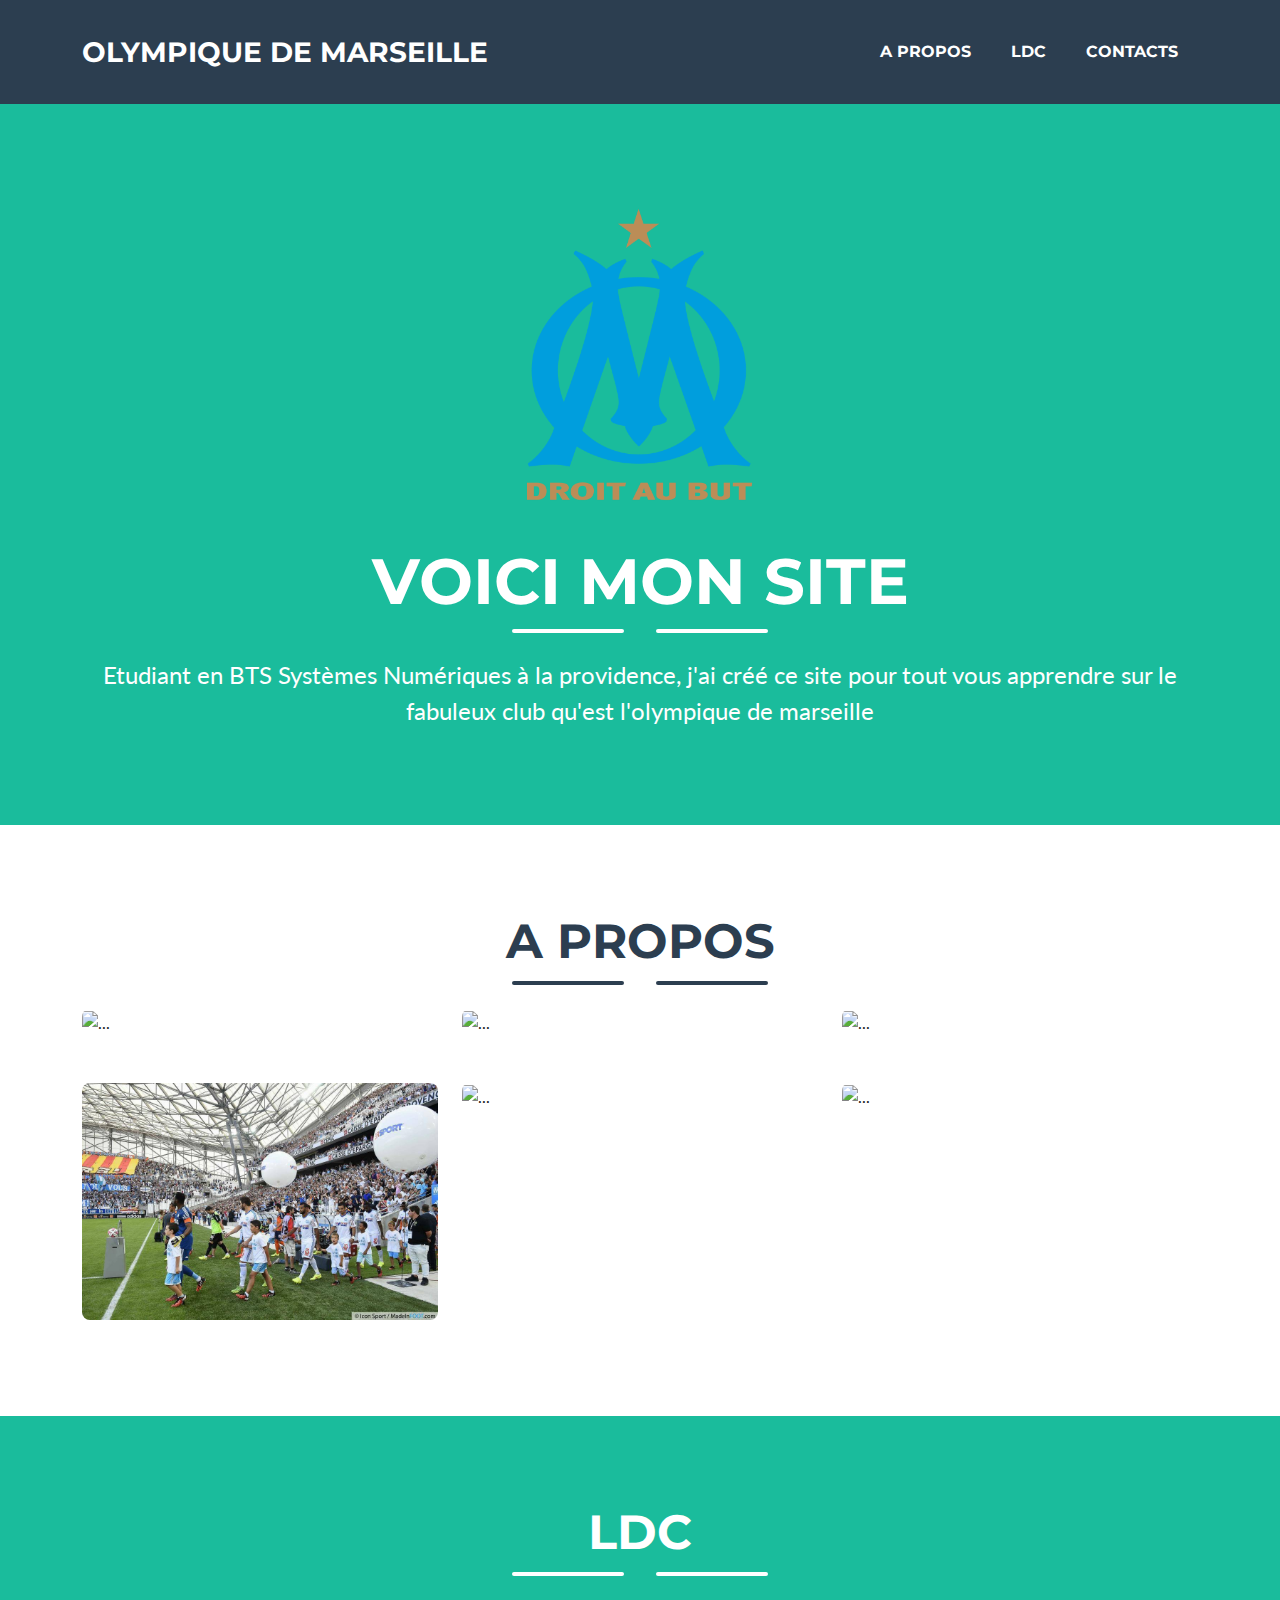
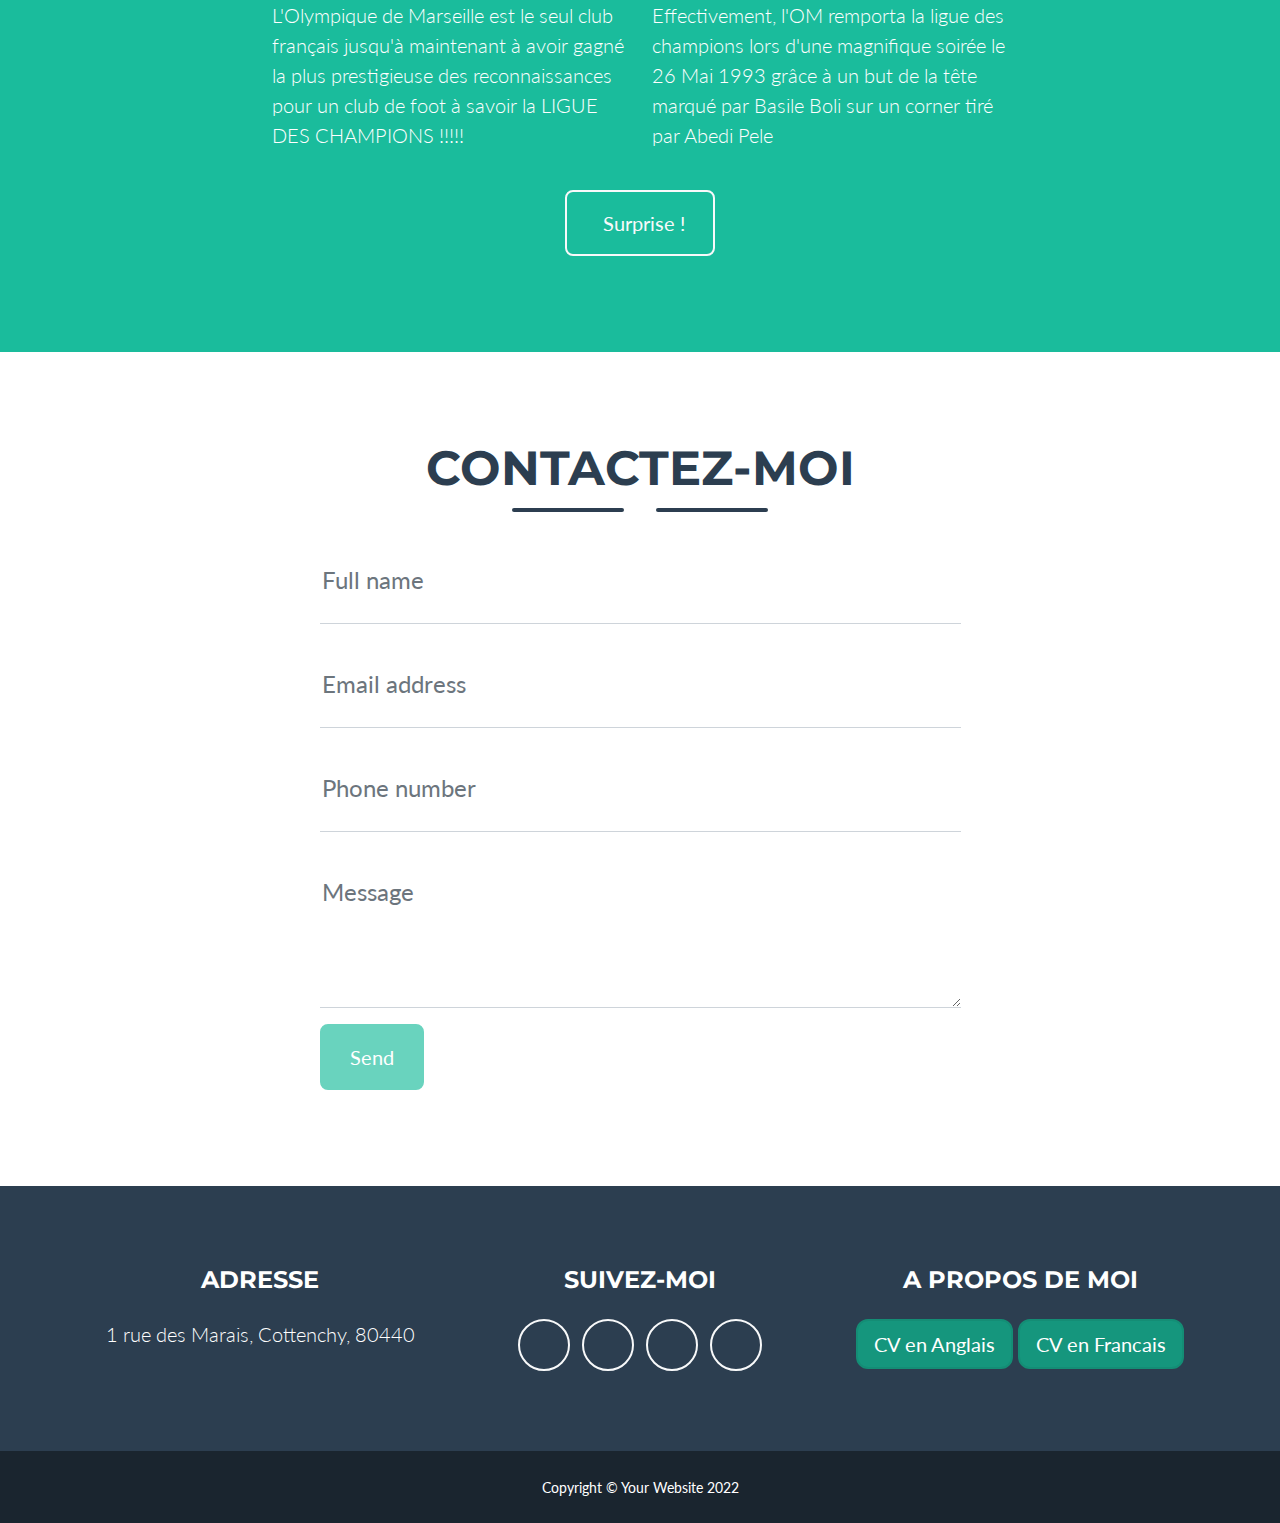
==== startbootstrap-freelancer-gh-pages/index.html @ e974fa93 "CV en anglais et francais intégrés (commit 8)" ====
<!DOCTYPE html>
<html lang="fr">
    <head>
        <meta charset="utf-8" />
        <meta name="viewport" content="width=device-width, initial-scale=1, shrink-to-fit=no" />
        <meta name="description" content="" />
        <meta name="author" content="" />
        <title>Projet Final</title>
        <!-- Favicon-->
        <link rel="icon" type="image/x-icon" href="assets/favicon.ico" />
        <!-- Font Awesome icons (free version)-->
        <script src="https://use.fontawesome.com/releases/v6.1.0/js/all.js" crossorigin="anonymous"></script>
        <!-- Google fonts-->
        <link href="https://fonts.googleapis.com/css?family=Montserrat:400,700" rel="stylesheet" type="text/css" />
        <link href="https://fonts.googleapis.com/css?family=Lato:400,700,400italic,700italic" rel="stylesheet" type="text/css" />
        <!-- Core theme CSS (includes Bootstrap)-->
        <link href="css/styles.css" rel="stylesheet" />
    </head>
    <body id="page-top">
        <!-- Navigation-->
        <nav class="navbar navbar-expand-lg bg-secondary text-uppercase fixed-top" id="mainNav">
            <div class="container">
                <a class="navbar-brand" href="#page-top">Olympique de Marseille</a>
                <button class="navbar-toggler text-uppercase font-weight-bold bg-primary text-white rounded" type="button" data-bs-toggle="collapse" data-bs-target="#navbarResponsive" aria-controls="navbarResponsive" aria-expanded="false" aria-label="Toggle navigation">
                    Menu
                    <i class="fas fa-bars"></i>
                </button>
                <div class="collapse navbar-collapse" id="navbarResponsive">
                    <ul class="navbar-nav ms-auto">
                        <li class="nav-item mx-0 mx-lg-1"><a class="nav-link py-3 px-0 px-lg-3 rounded" href="#portfolio">A propos</a></li>
                        <li class="nav-item mx-0 mx-lg-1"><a class="nav-link py-3 px-0 px-lg-3 rounded" href="#about">LDC</a></li>
                        <li class="nav-item mx-0 mx-lg-1"><a class="nav-link py-3 px-0 px-lg-3 rounded" href="#contact">Contacts</a></li>
                    </ul>
                </div>
            </div>
        </nav>
        <!-- Masthead-->
        <header class="masthead bg-primary text-white text-center">
            <div class="container d-flex align-items-center flex-column">
                <!-- Masthead Avatar Image-->
                <img class="masthead-avatar mb-5" src="assets/img/logoOM.png" alt="..." />
                <!-- Masthead Heading-->
                <h1 class="masthead-heading text-uppercase mb-0">Voici mon site</h1>
                <!-- Icon Divider-->
                <div class="divider-custom divider-light">
                    <div class="divider-custom-line"></div>
                    <div class="divider-custom-icon"><i class="fas fa-star"></i></div>
                    <div class="divider-custom-line"></div>
                </div>
                <!-- Masthead Subheading-->
                <p class="masthead-subheading font-weight-light mb-0">Etudiant en BTS Systèmes Numériques à la providence, j'ai créé ce site pour tout vous apprendre sur le fabuleux club qu'est l'olympique de marseille</p>
            </div>
        </header>
        <!-- Portfolio Section-->
        <section class="page-section portfolio" id="portfolio">
            <div class="container">
                <!-- Portfolio Section Heading-->
                <h2 class="page-section-heading text-center text-uppercase text-secondary mb-0">A propos</h2>
                <!-- Icon Divider-->
                <div class="divider-custom">
                    <div class="divider-custom-line"></div>
                    <div class="divider-custom-icon"><i class="fas fa-star"></i></div>
                    <div class="divider-custom-line"></div>
                </div>
                <!-- Portfolio Grid Items-->
                <div class="row justify-content-center">
                    <!-- Portfolio Item 1-->
                    <div class="col-md-6 col-lg-4 mb-5">
                        <div class="portfolio-item mx-auto" data-bs-toggle="modal" data-bs-target="#portfolioModal1">
                            <div class="portfolio-item-caption d-flex align-items-center justify-content-center h-100 w-100">
                                <div class="portfolio-item-caption-content text-center text-white"><i class="fas fa-plus fa-3x"></i></div>
                            </div>
                            <img class="img-fluid" src="assets/img/portfolio/imgCalendrier.jpeg" alt="..." />
                        </div>
                    </div>
                    <!-- Portfolio Item 2-->
                    <div class="col-md-6 col-lg-4 mb-5">
                        <div class="portfolio-item mx-auto" data-bs-toggle="modal" data-bs-target="#portfolioModal2">
                            <div class="portfolio-item-caption d-flex align-items-center justify-content-center h-100 w-100">
                                <div class="portfolio-item-caption-content text-center text-white"><i class="fas fa-plus fa-3x"></i></div>
                            </div>
                            <img class="img-fluid" src="assets/img/portfolio/grpOM.jpeg" alt="..." />
                        </div>
                    </div>
                    <!-- Portfolio Item 3-->
                    <div class="col-md-6 col-lg-4 mb-5">
                        <div class="portfolio-item mx-auto" data-bs-toggle="modal" data-bs-target="#portfolioModal3">
                            <div class="portfolio-item-caption d-flex align-items-center justify-content-center h-100 w-100">
                                <div class="portfolio-item-caption-content text-center text-white"><i class="fas fa-plus fa-3x"></i></div>
                            </div>
                            <img class="img-fluid" src="assets/img/portfolio/IgorTudor.jpeg" alt="..." />
                        </div>
                    </div>
                    <!-- Portfolio Item 4-->
                    <div class="col-md-6 col-lg-4 mb-5 mb-lg-0">
                        <div class="portfolio-item mx-auto" data-bs-toggle="modal" data-bs-target="#portfolioModal4">
                            <div class="portfolio-item-caption d-flex align-items-center justify-content-center h-100 w-100">
                                <div class="portfolio-item-caption-content text-center text-white"><i class="fas fa-plus fa-3x"></i></div>
                            </div>
                            <img class="img-fluid" src="assets/img/portfolio/entreejoueurs.jpeg" alt="..." />
                        </div>
                    </div>
                    <!-- Portfolio Item 5-->
                    <div class="col-md-6 col-lg-4 mb-5 mb-md-0">
                        <div class="portfolio-item mx-auto" data-bs-toggle="modal" data-bs-target="#portfolioModal5">
                            <div class="portfolio-item-caption d-flex align-items-center justify-content-center h-100 w-100">
                                <div class="portfolio-item-caption-content text-center text-white"><i class="fas fa-plus fa-3x"></i></div>
                            </div>
                            <img class="img-fluid" src="assets/img/portfolio/velodrome.jpeg" alt="..." />
                        </div>
                    </div>
                    <!-- Portfolio Item 6-->
                    <div class="col-md-6 col-lg-4">
                        <div class="portfolio-item mx-auto" data-bs-toggle="modal" data-bs-target="#portfolioModal6">
                            <div class="portfolio-item-caption d-flex align-items-center justify-content-center h-100 w-100">
                                <div class="portfolio-item-caption-content text-center text-white"><i class="fas fa-plus fa-3x"></i></div>
                            </div>
                            <img class="img-fluid" src="assets/img/portfolio/PabloLongoria.webp" alt="..." />
                        </div>
                    </div>
                </div>
            </div>
        </section>
        <!-- About Section-->
        <section class="page-section bg-primary text-white mb-0" id="about">
            <div class="container">
                <!-- About Section Heading-->
                <h2 class="page-section-heading text-center text-uppercase text-white">LDC</h2>
                <!-- Icon Divider-->
                <div class="divider-custom divider-light">
                    <div class="divider-custom-line"></div>
                    <div class="divider-custom-icon"><i class="fas fa-star"></i></div>
                    <div class="divider-custom-line"></div>
                </div>
                <!-- About Section Content-->
                <div class="row">
                    <div class="col-lg-4 ms-auto"><p class="lead">L'Olympique de Marseille est le seul club français jusqu'à maintenant à avoir gagné la plus prestigieuse des reconnaissances pour un club de foot à savoir la LIGUE DES CHAMPIONS !!!!!</p></div>
                    <div class="col-lg-4 me-auto"><p class="lead">Effectivement, l'OM remporta la ligue des champions lors d'une magnifique soirée le 26 Mai 1993 grâce à un but de la tête marqué par Basile Boli sur un corner tiré par Abedi Pele</p></div>
                </div>
                <!-- About Section Button-->
                <div class="text-center mt-4">
                    <a class="btn btn-xl btn-outline-light" href="https://www.journaux-originaux.com/journal-lequipe-27-mai-1993-la-victoire-de-lolympique-de-marseille-en-coupe-deurope-c2x34773605">
                        <i class="fas fa-download me-2"></i>
                        Surprise !
                    </a>
                </div>
            </div>
        </section>
        <!-- Contact Section-->
        <section class="page-section" id="contact">
            <div class="container">
                <!-- Contact Section Heading-->
                <h2 class="page-section-heading text-center text-uppercase text-secondary mb-0">Contactez-moi</h2>
                <!-- Icon Divider-->
                <div class="divider-custom">
                    <div class="divider-custom-line"></div>
                    <div class="divider-custom-icon"><i class="fas fa-star"></i></div>
                    <div class="divider-custom-line"></div>
                </div>
                <!-- Contact Section Form-->
                <div class="row justify-content-center">
                    <div class="col-lg-8 col-xl-7">
                        <!-- * * * * * * * * * * * * * * *-->
                        <!-- * * SB Forms Contact Form * *-->
                        <!-- * * * * * * * * * * * * * * *-->
                        <!-- This form is pre-integrated with SB Forms.-->
                        <!-- To make this form functional, sign up at-->
                        <!-- https://startbootstrap.com/solution/contact-forms-->
                        <!-- to get an API token!-->
                        <form id="contactForm" data-sb-form-api-token="API_TOKEN">
                            <!-- Name input-->
                            <div class="form-floating mb-3">
                                <input class="form-control" id="name" type="text" placeholder="Enter your name..." data-sb-validations="required" />
                                <label for="name">Full name</label>
                                <div class="invalid-feedback" data-sb-feedback="name:required">A name is required.</div>
                            </div>
                            <!-- Email address input-->
                            <div class="form-floating mb-3">
                                <input class="form-control" id="email" type="email" placeholder="name@example.com" data-sb-validations="required,email" />
                                <label for="email">Email address</label>
                                <div class="invalid-feedback" data-sb-feedback="email:required">An email is required.</div>
                                <div class="invalid-feedback" data-sb-feedback="email:email">Email is not valid.</div>
                            </div>
                            <!-- Phone number input-->
                            <div class="form-floating mb-3">
                                <input class="form-control" id="phone" type="tel" placeholder="(123) 456-7890" data-sb-validations="required" />
                                <label for="phone">Phone number</label>
                                <div class="invalid-feedback" data-sb-feedback="phone:required">A phone number is required.</div>
                            </div>
                            <!-- Message input-->
                            <div class="form-floating mb-3">
                                <textarea class="form-control" id="message" placeholder="Enter your message here..." style="height: 10rem" data-sb-validations="required"></textarea>
                                <label for="message">Message</label>
                                <div class="invalid-feedback" data-sb-feedback="message:required">A message is required.</div>
                            </div>
                            <!-- Submit success message-->
                            <!---->
                            <!-- This is what your users will see when the form-->
                            <!-- has successfully submitted-->
                            <div class="d-none" id="submitSuccessMessage">
                                <div class="text-center mb-3">
                                    <div class="fw-bolder">Form submission successful!</div>
                                    To activate this form, sign up at
                                    <a href="https://startbootstrap.com/solution/contact-forms">https://startbootstrap.com/solution/contact-forms</a>
                                </div>
                            </div>
                            <!-- Submit error message-->
                            <!---->
                            <!-- This is what your users will see when there is-->
                            <!-- an error submitting the form-->
                            <div class="d-none" id="submitErrorMessage"><div class="text-center text-danger mb-3">Error sending message!</div></div>
                            <!-- Submit Button-->
                            <button class="btn btn-primary btn-xl disabled" id="submitButton" type="submit">Send</button>
                        </form>
                    </div>
                </div>
            </div>
        </section>
        <!-- Footer-->
        <footer class="footer text-center">
            <div class="container">
                <div class="row">
                    <!-- Footer Location-->
                    <div class="col-lg-4 mb-5 mb-lg-0">
                        <h4 class="text-uppercase mb-4">Adresse</h4>
                        <p class="lead mb-0">
                            1 rue des Marais, Cottenchy, 80440

                        </p>
                    </div>
                    <!-- Footer Social Icons-->
                    <div class="col-lg-4 mb-5 mb-lg-0">
                        <h4 class="text-uppercase mb-4">Suivez-moi</h4>
                        <a class="btn btn-outline-light btn-social mx-1" href="#!"><i class="fab fa-fw fa-facebook-f"></i></a>
                        <a class="btn btn-outline-light btn-social mx-1" href="#!"><i class="fab fa-fw fa-twitter"></i></a>
                        <a class="btn btn-outline-light btn-social mx-1" href="#!"><i class="fab fa-fw fa-linkedin-in"></i></a>
                        <a class="btn btn-outline-light btn-social mx-1" href="#!"><i class="fab fa-fw fa-dribbble"></i></a>
                    </div>
                    <!-- Footer About Text-->
                    <div class="col-lg-4">
                        <h4 class="text-uppercase mb-4">A propos de moi</h4>
                        <p class="lead mb-0">
                            <a href="file:///Users/thibaut/Desktop/CVv2-1/index.html" class="btn btn-primary btn-lg active" role="button" aria-pressed="true">CV en Anglais</a>
                            <a href="file:///Users/thibaut/Desktop/CVFR/CVv2/index.html" class="btn btn-primary btn-lg active" role="button" aria-pressed="true">CV en Francais</a>
                        </p>
                    </div>
                </div>
            </div>
        </footer>
        <!-- Copyright Section-->
        <div class="copyright py-4 text-center text-white">
            <div class="container"><small>Copyright &copy; Your Website 2022</small></div>
        </div>
        <!-- Portfolio Modals-->
        <!-- Portfolio Modal 1-->
        <div class="portfolio-modal modal fade" id="portfolioModal1" tabindex="-1" aria-labelledby="portfolioModal1" aria-hidden="true">
            <div class="modal-dialog modal-xl">
                <div class="modal-content">
                    <div class="modal-header border-0"><button class="btn-close" type="button" data-bs-dismiss="modal" aria-label="Close"></button></div>
                    <div class="modal-body text-center pb-5">
                        <div class="container">
                            <div class="row justify-content-center">
                                <div class="col-lg-8">
                                    <!-- Portfolio Modal - Title-->
                                    <h2 class="portfolio-modal-title text-secondary text-uppercase mb-0">Calendrier</h2>
                                    <!-- Icon Divider-->
                                    <div class="divider-custom">
                                        <div class="divider-custom-line"></div>
                                        <div class="divider-custom-icon"><i class="fas fa-star"></i></div>
                                        <div class="divider-custom-line"></div>
                                    </div>
                                    <!-- Portfolio Modal - Image-->
                                    <img class="img-fluid rounded mb-5" src="assets/img/portfolio/calendrier.jpeg" alt="..." />
                                    <!-- Portfolio Modal - Text-->
                                    <p class="mb-4">Voici le calendrier de l'OM pour la saison en cours (2022/2023) </p>
                                    <button class="btn btn-primary" data-bs-dismiss="modal">
                                        <i class="fas fa-xmark fa-fw"></i>
                                        Fermer la page
                                    </button>
                                </div>
                            </div>
                        </div>
                    </div>
                </div>
            </div>
        </div>
        <!-- Portfolio Modal 2-->
        <div class="portfolio-modal modal fade" id="portfolioModal2" tabindex="-1" aria-labelledby="portfolioModal2" aria-hidden="true">
            <div class="modal-dialog modal-xl">
                <div class="modal-content">
                    <div class="modal-header border-0"><button class="btn-close" type="button" data-bs-dismiss="modal" aria-label="Close"></button></div>
                    <div class="modal-body text-center pb-5">
                        <div class="container">
                            <div class="row justify-content-center">
                                <div class="col-lg-8">
                                    <!-- Portfolio Modal - Title-->
                                    <h2 class="portfolio-modal-title text-secondary text-uppercase mb-0">Tasty Cake</h2>
                                    <!-- Icon Divider-->
                                    <div class="divider-custom">
                                        <div class="divider-custom-line"></div>
                                        <div class="divider-custom-icon"><i class="fas fa-star"></i></div>
                                        <div class="divider-custom-line"></div>
                                    </div>
                                    <!-- Portfolio Modal - Image-->
                                    <img class="img-fluid rounded mb-5" src="assets/img/portfolio/cake.png" alt="..." />
                                    <!-- Portfolio Modal - Text-->
                                    <p class="mb-4">Lorem ipsum dolor sit amet, consectetur adipisicing elit. Mollitia neque assumenda ipsam nihil, molestias magnam, recusandae quos quis inventore quisquam velit asperiores, vitae? Reprehenderit soluta, eos quod consequuntur itaque. Nam.</p>
                                    <button class="btn btn-primary" data-bs-dismiss="modal">
                                        <i class="fas fa-xmark fa-fw"></i>
                                        Fermer la page
                                    </button>
                                </div>
                            </div>
                        </div>
                    </div>
                </div>
            </div>
        </div>
        <!-- Portfolio Modal 3-->
        <div class="portfolio-modal modal fade" id="portfolioModal3" tabindex="-1" aria-labelledby="portfolioModal3" aria-hidden="true">
            <div class="modal-dialog modal-xl">
                <div class="modal-content">
                    <div class="modal-header border-0"><button class="btn-close" type="button" data-bs-dismiss="modal" aria-label="Close"></button></div>
                    <div class="modal-body text-center pb-5">
                        <div class="container">
                            <div class="row justify-content-center">
                                <div class="col-lg-8">
                                    <!-- Portfolio Modal - Title-->
                                    <h2 class="portfolio-modal-title text-secondary text-uppercase mb-0">Circus Tent</h2>
                                    <!-- Icon Divider-->
                                    <div class="divider-custom">
                                        <div class="divider-custom-line"></div>
                                        <div class="divider-custom-icon"><i class="fas fa-star"></i></div>
                                        <div class="divider-custom-line"></div>
                                    </div>
                                    <!-- Portfolio Modal - Image-->
                                    <img class="img-fluid rounded mb-5" src="assets/img/portfolio/circus.png" alt="..." />
                                    <!-- Portfolio Modal - Text-->
                                    <p class="mb-4">Lorem ipsum dolor sit amet, consectetur adipisicing elit. Mollitia neque assumenda ipsam nihil, molestias magnam, recusandae quos quis inventore quisquam velit asperiores, vitae? Reprehenderit soluta, eos quod consequuntur itaque. Nam.</p>
                                    <button class="btn btn-primary" data-bs-dismiss="modal">
                                        <i class="fas fa-xmark fa-fw"></i>
                                        Fermer la page
                                    </button>
                                </div>
                            </div>
                        </div>
                    </div>
                </div>
            </div>
        </div>
        <!-- Portfolio Modal 4-->
        <div class="portfolio-modal modal fade" id="portfolioModal4" tabindex="-1" aria-labelledby="portfolioModal4" aria-hidden="true">
            <div class="modal-dialog modal-xl">
                <div class="modal-content">
                    <div class="modal-header border-0"><button class="btn-close" type="button" data-bs-dismiss="modal" aria-label="Close"></button></div>
                    <div class="modal-body text-center pb-5">
                        <div class="container">
                            <div class="row justify-content-center">
                                <div class="col-lg-8">
                                    <!-- Portfolio Modal - Title-->
                                    <h2 class="portfolio-modal-title text-secondary text-uppercase mb-0">Musique entrée des joueurs</h2>
                                    <!-- Icon Divider-->
                                    <div class="divider-custom">
                                        <div class="divider-custom-line"></div>
                                        <div class="divider-custom-icon"><i class="fas fa-star"></i></div>
                                        <div class="divider-custom-line"></div>
                                    </div>
                                    <!-- Portfolio Modal - Image-->
                                    <iframe width="700" height="166" allow="autoplay" src="https://w.soundcloud.com/player/?url=https%3A//api.soundcloud.com/tracks/232329335&color=%23ff5500&auto_play=false&hide_related=false&show_comments=true&show_user=true&show_reposts=false&show_teaser=true"></iframe><div style="font-size: 10px; color: #cccccc;line-break: anywhere;word-break: normal;overflow: hidden;white-space: nowrap;text-overflow: ellipsis; font-family: Interstate,Lucida Grande,Lucida Sans Unicode,Lucida Sans,Garuda,Verdana,Tahoma,sans-serif;font-weight: 100;"><a href="https://soundcloud.com/vanhalenofficial" title="Van Halen" target="_blank" style="color: #cccccc; text-decoration: none;">Van Halen</a> · <a href="https://soundcloud.com/vanhalenofficial/van-halen-jump" title="Jump" target="_blank" style="color: #cccccc; text-decoration: none;">Jump</a></div>
                                    <!-- Portfolio Modal - Text-->
                                    <p class="mb-4">Voici la musique "Jump" de Van Halen qui est la musique diffusée dans le stade pour l'entrée des joueurs</p>
                                    <button class="btn btn-primary" data-bs-dismiss="modal">
                                        <i class="fas fa-xmark fa-fw"></i>
                                        Fermer la page
                                    </button>
                                </div>
                            </div>
                        </div>
                    </div>
                </div>
            </div>
        </div>
        <!-- Portfolio Modal 5-->
        <div class="portfolio-modal modal fade" id="portfolioModal5" tabindex="-1" aria-labelledby="portfolioModal5" aria-hidden="true">
            <div class="modal-dialog modal-xl">
                <div class="modal-content">
                    <div class="modal-header border-0"><button class="btn-close" type="button" data-bs-dismiss="modal" aria-label="Close"></button></div>
                    <div class="modal-body text-center pb-5">
                        <div class="container">
                            <div class="row justify-content-center">
                                <div class="col-lg-8">
                                    <!-- Portfolio Modal - Title-->
                                    <h2 class="portfolio-modal-title text-secondary text-uppercase mb-0">Vélodrome</h2>
                                    <!-- Icon Divider-->
                                    <div class="divider-custom">
                                        <div class="divider-custom-line"></div>
                                        <div class="divider-custom-icon"><i class="fas fa-star"></i></div>
                                        <div class="divider-custom-line"></div>
                                    </div>
                                    <!-- Portfolio Modal - Image-->
                                    <div class="ratio ratio-16x9">
                                        <iframe src="https://www.youtube.com/embed/HgW8zEtrWUA" title="YouTube video" allowfullscreen></iframe>
                                      </div>
                                    <!-- Portfolio Modal - Text-->
                                    <p class="mb-4">Voici une vidéo qui explique tout sur le travail et l'importance du 12è homme lors d'un match de football. Le 12è homme, ce sont les spectacteurs, qui créent les tifos ainsi que l'ambiance volcanique du stade vélodrome. Assister à un match au vélodrome c'est admirer un spectacle hors du commun.</p>
                                    <button class="btn btn-primary" data-bs-dismiss="modal">
                                        <i class="fas fa-xmark fa-fw"></i>
                                        Fermer la page
                                    </button>
                                </div>
                            </div>
                        </div>
                    </div>
                </div>
            </div>
        </div>
        <!-- Portfolio Modal 6-->
        <div class="portfolio-modal modal fade" id="portfolioModal6" tabindex="-1" aria-labelledby="portfolioModal6" aria-hidden="true">
            <div class="modal-dialog modal-xl">
                <div class="modal-content">
                    <div class="modal-header border-0"><button class="btn-close" type="button" data-bs-dismiss="modal" aria-label="Close"></button></div>
                    <div class="modal-body text-center pb-5">
                        <div class="container">
                            <div class="row justify-content-center">
                                <div class="col-lg-8">
                                    <!-- Portfolio Modal - Title-->
                                    <h2 class="portfolio-modal-title text-secondary text-uppercase mb-0">Submarine</h2>
                                    <!-- Icon Divider-->
                                    <div class="divider-custom">
                                        <div class="divider-custom-line"></div>
                                        <div class="divider-custom-icon"><i class="fas fa-star"></i></div>
                                        <div class="divider-custom-line"></div>
                                    </div>
                                    <!-- Portfolio Modal - Image-->
                                    <img class="img-fluid rounded mb-5" src="assets/img/portfolio/submarine.png" alt="..." />
                                    <!-- Portfolio Modal - Text-->
                                    <p class="mb-4">Lorem ipsum dolor sit amet, consectetur adipisicing elit. Mollitia neque assumenda ipsam nihil, molestias magnam, recusandae quos quis inventore quisquam velit asperiores, vitae? Reprehenderit soluta, eos quod consequuntur itaque. Nam.</p>
                                    <button class="btn btn-primary" data-bs-dismiss="modal">
                                        <i class="fas fa-xmark fa-fw"></i>
                                        Fermer la page
                                    </button>
                                </div>
                            </div>
                        </div>
                    </div>
                </div>
            </div>
        </div>
        <!-- Bootstrap core JS-->
        <script src="https://cdn.jsdelivr.net/npm/bootstrap@5.1.3/dist/js/bootstrap.bundle.min.js"></script>
        <!-- Core theme JS-->
        <script src="js/scripts.js"></script>
        <!-- * * * * * * * * * * * * * * * * * * * * * * * * * * * * * * * * * * * * * * * *-->
        <!-- * *                               SB Forms JS                               * *-->
        <!-- * * Activate your form at https://startbootstrap.com/solution/contact-forms * *-->
        <!-- * * * * * * * * * * * * * * * * * * * * * * * * * * * * * * * * * * * * * * * *-->
        <script src="https://cdn.startbootstrap.com/sb-forms-latest.js"></script>
    </body>
</html>
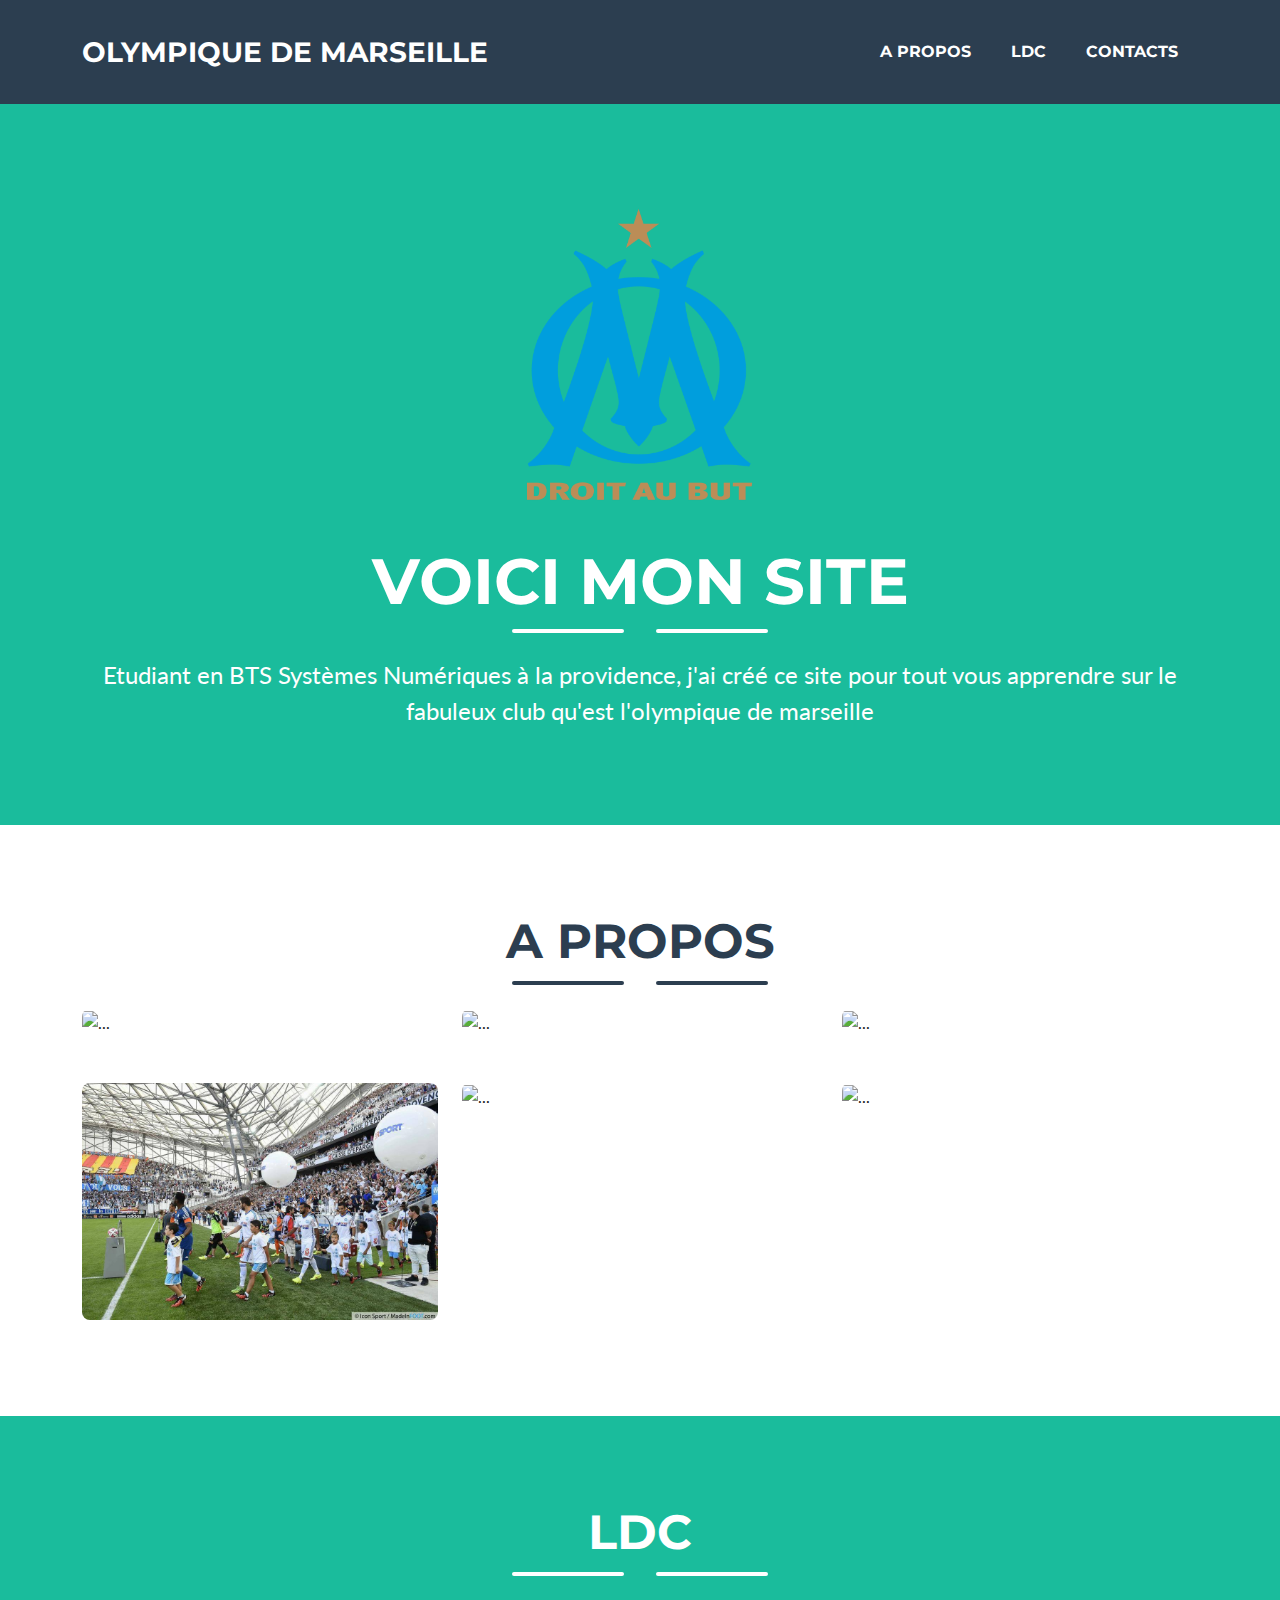
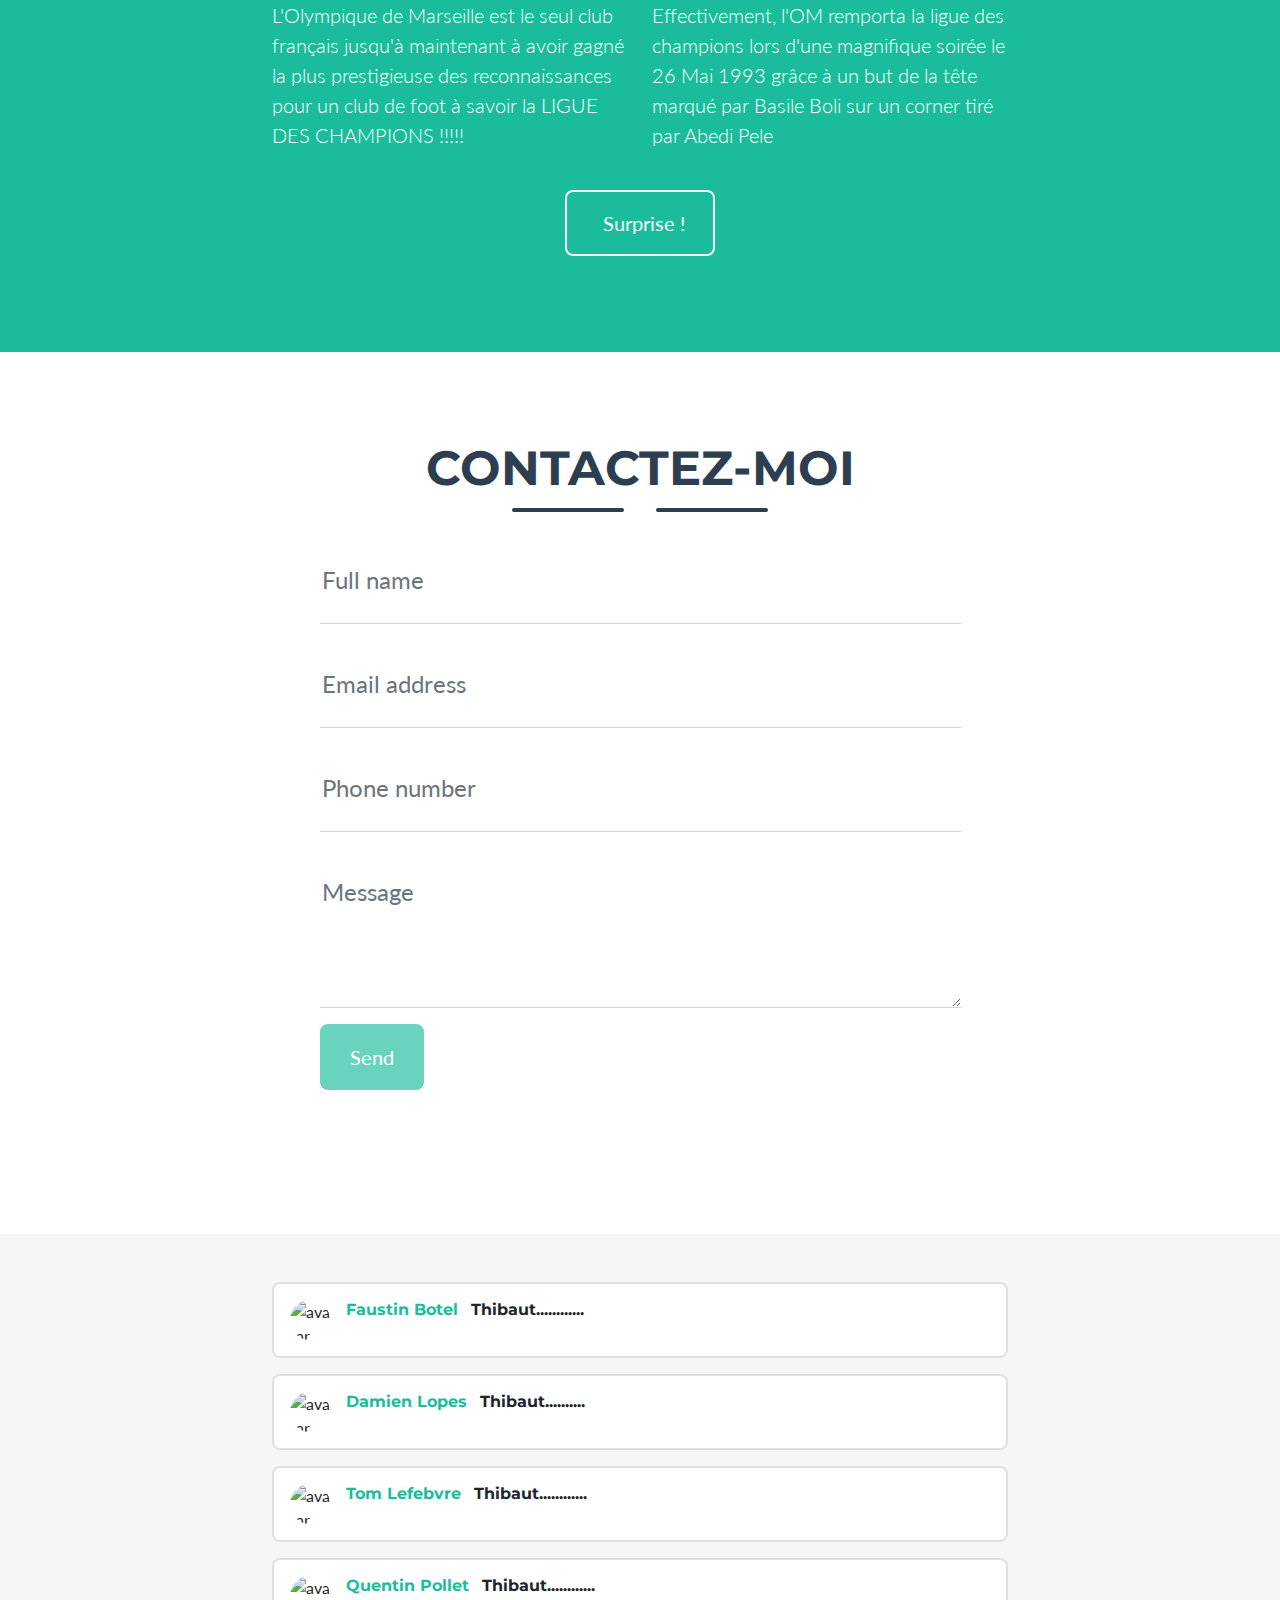
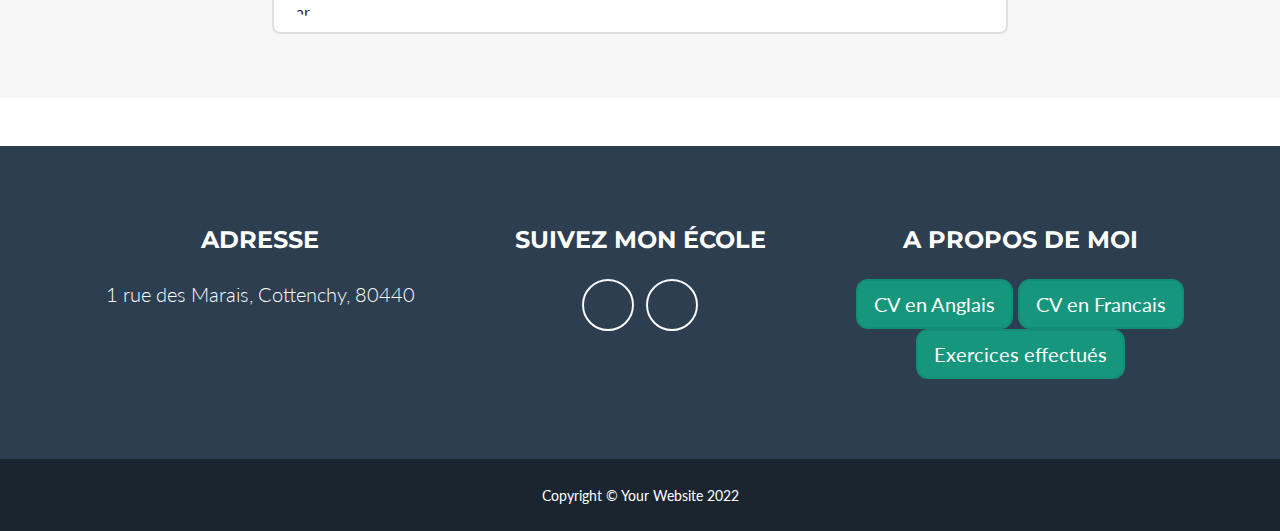
==== commit 1e5aa230: "partie coms (juste à inserer les coms) commit n11" ====
--- a/startbootstrap-freelancer-gh-pages/index.html
+++ b/startbootstrap-freelancer-gh-pages/index.html
@@ -216,6 +216,93 @@
                 </div>
             </div>
         </section>
+        <section style="background-color: #f7f6f6;">
+            <div class="container my-5 py-5 text-dark">
+              <div class="row d-flex justify-content-center">
+                <div class="col-md-12 col-lg-10 col-xl-8">
+                  <div class="card mb-3">
+                    <div class="card-body">
+                      <div class="d-flex flex-start">
+                        <img class="rounded-circle shadow-1-strong me-3"
+                          src="https://mdbcdn.b-cdn.net/img/Photos/Avatars/img%20(26).webp" alt="avatar" width="40"
+                          height="40" />
+                        <div class="w-100">
+                          <div class="d-flex justify-content-between align-items-center mb-3">
+                            <h6 class="text-primary fw-bold mb-0">
+                              Faustin Botel
+                              <span class="text-dark ms-2">Thibaut............</span>
+                            </h6>
+                          </div>
+                        </div>
+                      </div>
+                    </div>
+                  </div>
+          
+                  <div class="card mb-3">
+                    <div class="card-body">
+                      <div class="d-flex flex-start">
+                        <img class="rounded-circle shadow-1-strong me-3"
+                          src="https://mdbcdn.b-cdn.net/img/Photos/Avatars/img%20(21).webp" alt="avatar" width="40"
+                          height="40" />
+                        <div class="w-100">
+                          <div class="d-flex justify-content-between align-items-center mb-3">
+                            <h6 class="text-primary fw-bold mb-0">
+                              Damien Lopes
+                              <span class="text-dark ms-2">Thibaut..........</span>
+                            </h6>
+                          </div>
+                          <div class="d-flex justify-content-between align-items-center">
+                          </div>
+                        </div>
+                      </div>
+                    </div>
+                  </div>
+          
+                  <div class="card mb-3">
+                    <div class="card-body">
+                      <div class="d-flex flex-start">
+                        <img class="rounded-circle shadow-1-strong me-3"
+                          src="https://mdbcdn.b-cdn.net/img/Photos/Avatars/img%20(20).webp" alt="avatar" width="40"
+                          height="40" />
+                        <div class="w-100">
+                          <div class="d-flex justify-content-between align-items-center mb-3">
+                            <h6 class="text-primary fw-bold mb-0">
+                              Tom Lefebvre
+                              <span class="text-dark ms-2">Thibaut............
+                              </span>
+                            </h6>
+                          </div>
+                          <div class="d-flex justify-content-between align-items-center">
+                          </div>
+                        </div>
+                      </div>
+                    </div>
+                  </div>
+          
+                  <div class="card mb-3">
+                    <div class="card-body">
+                      <div class="d-flex flex-start">
+                        <img class="rounded-circle shadow-1-strong me-3"
+                          src="https://mdbcdn.b-cdn.net/img/Photos/Avatars/img%20(14).webp" alt="avatar" width="40"
+                          height="40" />
+                        <div class="w-100">
+                          <div class="d-flex justify-content-between align-items-center mb-3">
+                            <h6 class="text-primary fw-bold mb-0">
+                              Quentin Pollet
+                              <span class="text-dark ms-2">Thibaut............
+                            </span>
+                            </h6>
+                          </div>
+                          </div>
+                        </div>
+                      </div>
+                    </div>
+                  </div>
+                </div>
+              </div>
+          </section>
+        
+        
         <!-- Footer-->
         <footer class="footer text-center">
             <div class="container">
@@ -230,11 +317,9 @@
                     </div>
                     <!-- Footer Social Icons-->
                     <div class="col-lg-4 mb-5 mb-lg-0">
-                        <h4 class="text-uppercase mb-4">Suivez-moi</h4>
-                        <a class="btn btn-outline-light btn-social mx-1" href="#!"><i class="fab fa-fw fa-facebook-f"></i></a>
-                        <a class="btn btn-outline-light btn-social mx-1" href="#!"><i class="fab fa-fw fa-twitter"></i></a>
-                        <a class="btn btn-outline-light btn-social mx-1" href="#!"><i class="fab fa-fw fa-linkedin-in"></i></a>
-                        <a class="btn btn-outline-light btn-social mx-1" href="#!"><i class="fab fa-fw fa-dribbble"></i></a>
+                        <h4 class="text-uppercase mb-4">Suivez mon école</h4>
+                        <a class="btn btn-outline-light btn-social mx-1" href="https://m.facebook.com/people/La-Providence-Amiens/100049349689894/"><i class="fab fa-fw fa-facebook-f"></i></a>
+                        <a class="btn btn-outline-light btn-social mx-1" href="https://twitter.com/ecolelapro80"><i class="fab fa-fw fa-twitter"></i></a>
                     </div>
                     <!-- Footer About Text-->
                     <div class="col-lg-4">
@@ -242,6 +327,7 @@
                         <p class="lead mb-0">
                             <a href="file:///Users/thibaut/Desktop/CVv2-1/index.html" class="btn btn-primary btn-lg active" role="button" aria-pressed="true">CV en Anglais</a>
                             <a href="file:///Users/thibaut/Desktop/CVFR/CVv2/index.html" class="btn btn-primary btn-lg active" role="button" aria-pressed="true">CV en Francais</a>
+                            <a href="http://providence10.alwaysdata.net" class="btn btn-primary btn-lg active" role="button" aria-pressed="true">Exercices effectués</a>
                         </p>
                     </div>
                 </div>
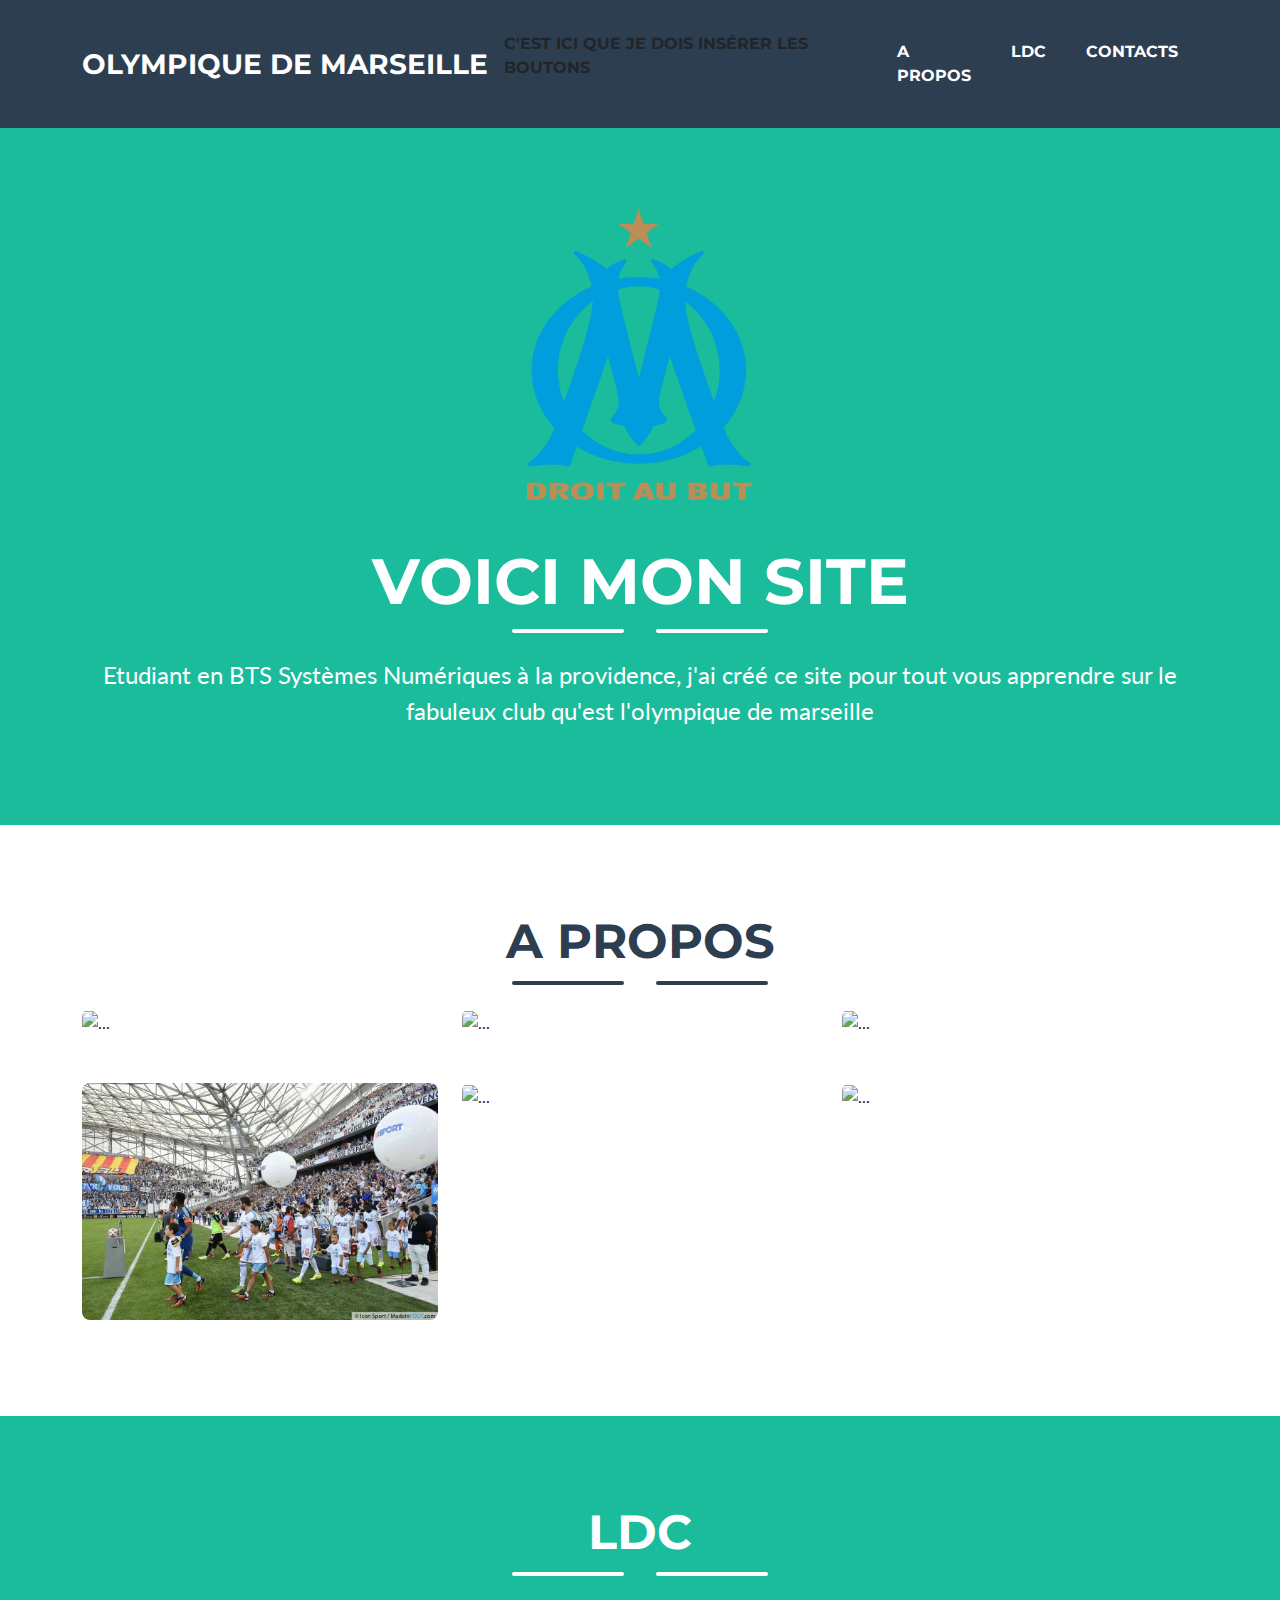
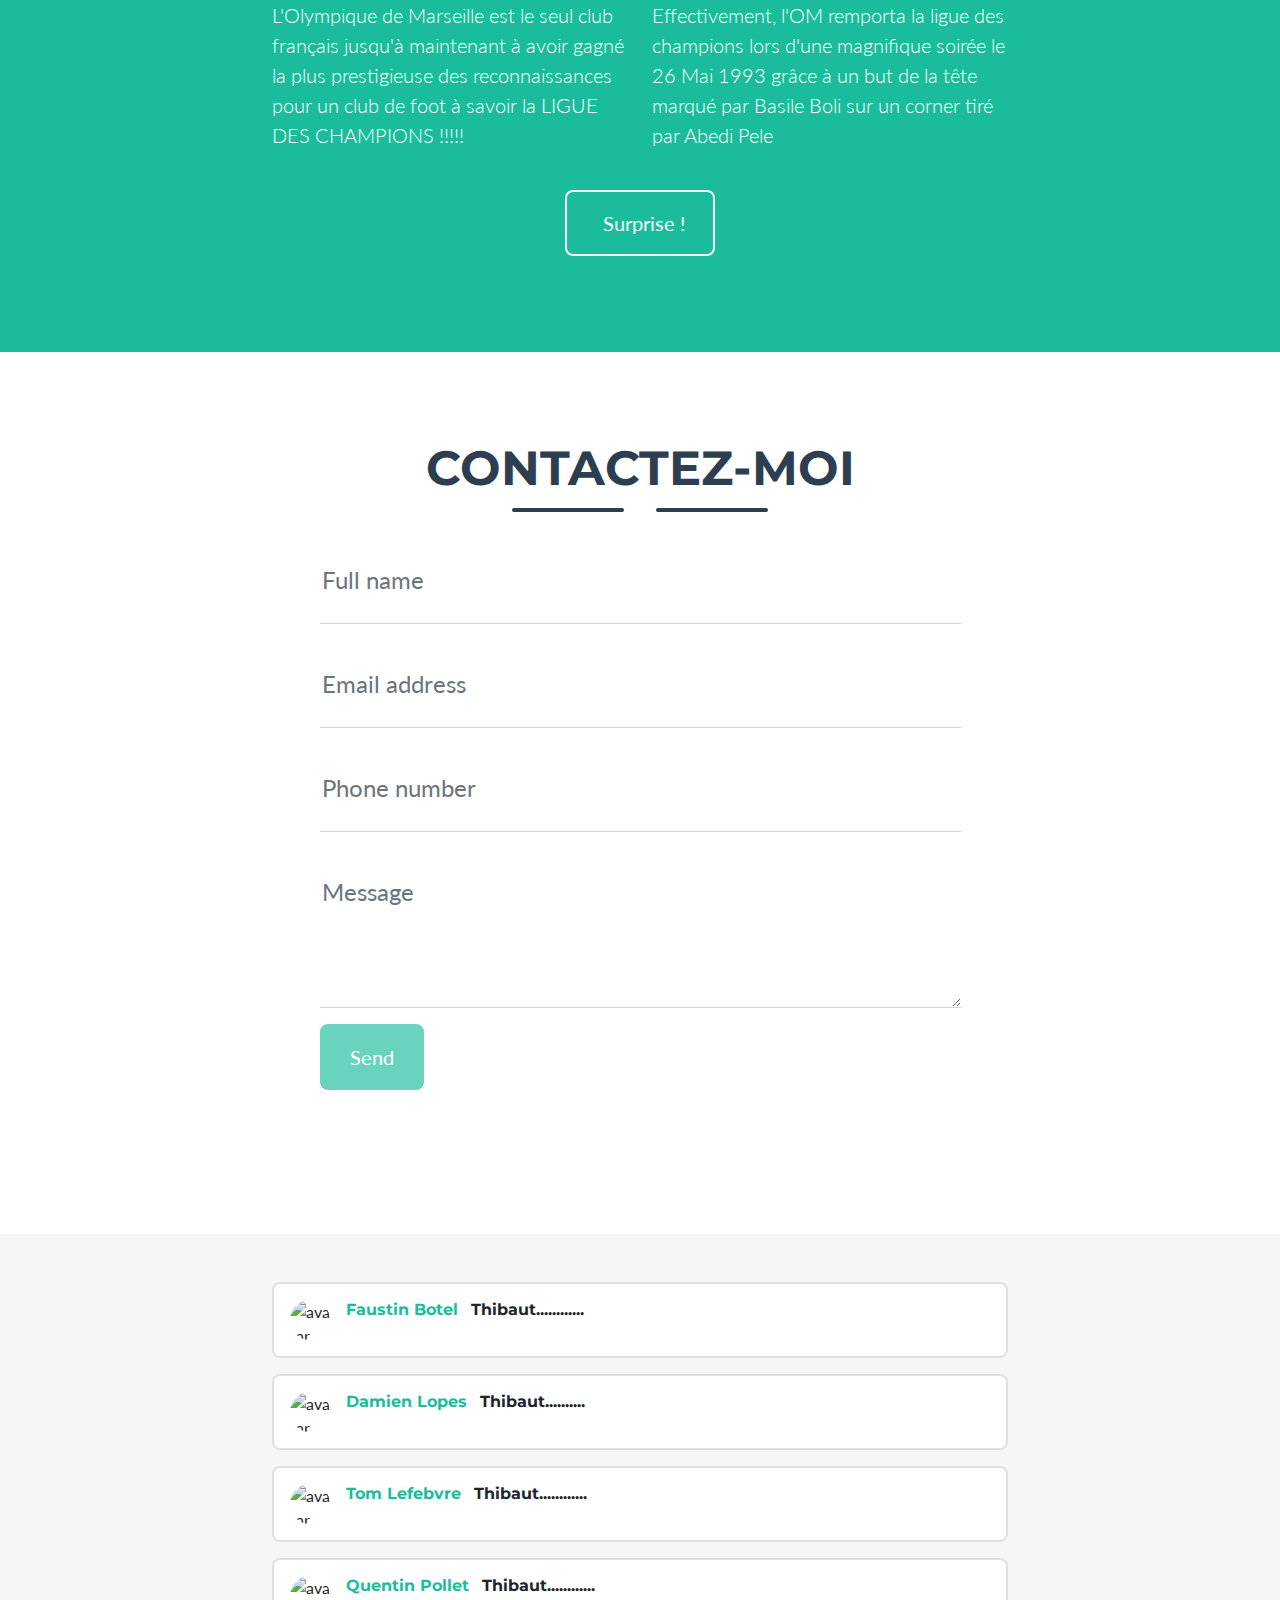
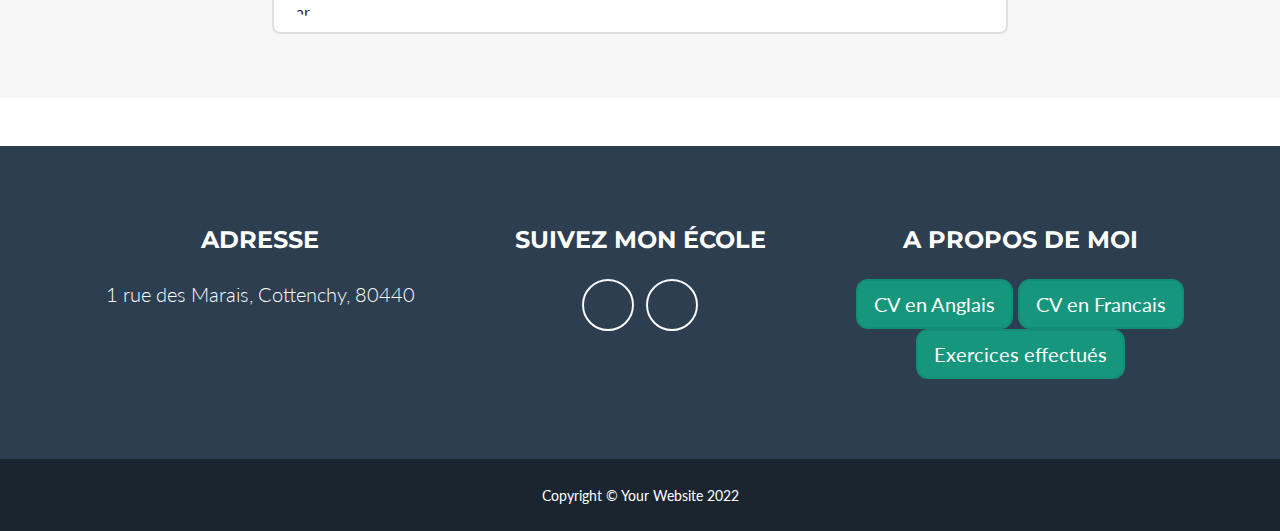
==== commit 297b111b: "modifications effectif terminée (commit n13)" ====
--- a/startbootstrap-freelancer-gh-pages/index.html
+++ b/startbootstrap-freelancer-gh-pages/index.html
@@ -26,11 +26,19 @@
                     <i class="fas fa-bars"></i>
                 </button>
                 <div class="collapse navbar-collapse" id="navbarResponsive">
+
+                    <p>c'est ici que je dois insérer les boutons</p>
                     <ul class="navbar-nav ms-auto">
                         <li class="nav-item mx-0 mx-lg-1"><a class="nav-link py-3 px-0 px-lg-3 rounded" href="#portfolio">A propos</a></li>
                         <li class="nav-item mx-0 mx-lg-1"><a class="nav-link py-3 px-0 px-lg-3 rounded" href="#about">LDC</a></li>
                         <li class="nav-item mx-0 mx-lg-1"><a class="nav-link py-3 px-0 px-lg-3 rounded" href="#contact">Contacts</a></li>
                     </ul>
+
+
+
+
+
+
                 </div>
             </div>
         </nav>
@@ -380,7 +388,7 @@
                             <div class="row justify-content-center">
                                 <div class="col-lg-8">
                                     <!-- Portfolio Modal - Title-->
-                                    <h2 class="portfolio-modal-title text-secondary text-uppercase mb-0">Tasty Cake</h2>
+                                    <h2 class="portfolio-modal-title text-secondary text-uppercase mb-0">Effectif de l'équipe</h2>
                                     <!-- Icon Divider-->
                                     <div class="divider-custom">
                                         <div class="divider-custom-line"></div>
@@ -388,9 +396,490 @@
                                         <div class="divider-custom-line"></div>
                                     </div>
                                     <!-- Portfolio Modal - Image-->
-                                    <img class="img-fluid rounded mb-5" src="assets/img/portfolio/cake.png" alt="..." />
+                                    <div class="large-12 columns">
+                                        <div class="box">
+                                    <h2 class="content-box-headline">
+                                            Effectif Olympique de Marseille
+                                                          
+                                    </h2>
+                                    <div class="responsive-table">
+                                        <div id="yw1" class="grid-view">
+                    <div class="summary"></div>
+                    <table class="items">
+                    <thead>
+                    <tr>
+                    <th class="zentriert" id="yw1_c0"><a class="sort-link asc" href="/olympique-de-marseille/kader/verein/244/saison_id/2022/plus/1/sort/trikotNumber.desc">#</a></th><th id="yw1_c1">Joueur(s)</th><th class="zentriert" id="yw1_c2"><a class="sort-link" href="/olympique-de-marseille/kader/verein/244/saison_id/2022/plus/1/sort/age">Né/âge</a></th><th class="zentriert" id="yw1_c3">Nat.</th><th class="zentriert" id="yw1_c4"><a class="sort-link" href="/olympique-de-marseille/kader/verein/244/saison_id/2022/plus/1/sort/size.desc">Taille</a></th><th class="zentriert" id="yw1_c5"><a class="sort-link" href="/olympique-de-marseille/kader/verein/244/saison_id/2022/plus/1/sort/foot.desc">Pied</a></th><th class="zentriert" id="yw1_c6"><a class="sort-link" href="/olympique-de-marseille/kader/verein/244/saison_id/2022/plus/1/sort/teamMemberSinceTimestamp">Dans l'équipe depuis</a></th><th class="zentriert" id="yw1_c7">Avant</th><th class="zentriert" id="yw1_c8"><a class="sort-link" href="/olympique-de-marseille/kader/verein/244/saison_id/2022/plus/1/sort/contractEndTimestamp">Contrat</a></th><th class="rechts" id="yw1_c9"><a class="sort-link desc" href="/olympique-de-marseille/kader/verein/244/saison_id/2022/plus/1/sort/marketValueRaw">Valeur marchande</a></th></tr>
+                    </thead>
+                    <tbody>
+                    <tr class="odd">
+                    <td title="$data->getPositionDisplay()" class="zentriert rueckennummer bg_Torwart"><div class="rn_nummer">16</div></td><td class="posrela"><a title="En provenance de:  AS Roma date: 1 juil. 2022 montant: 12,00 mio. €" class="hide-for-small" href="/as-roma/startseite/verein/12/saison_id/2022"></a>
+                    <table class="inline-table">
+                        <tbody><tr>
+                            <td rowspan="2">
+                                <img src="https://img.a.transfermarkt.technology/portrait/medium/286415-1666815446.jpg?lm=1" data-src="https://img.a.transfermarkt.technology/portrait/medium/286415-1666815446.jpg?lm=1" title="Pau López" alt="Pau López" class="bilderrahmen-fixed lazy entered loaded" data-ll-status="loaded">        </td>
+                            <td class="hauptlink">
+                                <a href="/pau-lopez/profil/spieler/286415">
+                                    Pau López            </a>
+                            </td>
+                        </tr>
+                        <tr>
+                            <td>
+                                Gardien de but        </td>
+                        </tr>
+                    </tbody></table>
+                    </td><td class="zentriert">13 déc. 1994 (27)</td><td class="zentriert"><img src="https://tmssl.akamaized.net/images/flagge/verysmall/157.png?lm=1520611569" title="Espagne" alt="Espagne" class="flaggenrahmen"></td><td class="zentriert">1,89m</td><td class="zentriert">gauche</td><td class="zentriert">1 juil. 2022</td><td class="zentriert"><a title="AS Roma: Ablöse 12,00 mio. €" href="/as-rom/startseite/verein/12/saison_id/2022"><img src="https://tmssl.akamaized.net/images/wappen/verysmall/12.png?lm=1533302889" title="AS Roma" alt="AS Roma" class=""></a></td><td class="zentriert">30 juin 2026</td><td class="rechts hauptlink">12,00 mio. €</td></tr>
+                    <tr class="even">
+                    <td title="$data->getPositionDisplay()" class="zentriert rueckennummer bg_Torwart"><div class="rn_nummer">36</div></td><td class="posrela"><a title="Prêté par: Celta Vigo ; retour le: 30 juin 2023" class="hide-for-small" href="/celta-vigo/kadernaechstesaison/verein/940/saison_id/2022"></a>
+                    <table class="inline-table">
+                        <tbody><tr>
+                            <td rowspan="2">
+                                <img src="https://img.a.transfermarkt.technology/portrait/medium/199321-1447159670.jpg?lm=1" data-src="https://img.a.transfermarkt.technology/portrait/medium/199321-1447159670.jpg?lm=1" title="Rubén Blanco" alt="Rubén Blanco" class="bilderrahmen-fixed lazy entered loaded" data-ll-status="loaded">        </td>
+                            <td class="hauptlink">
+                                <a href="/ruben-blanco/profil/spieler/199321">
+                                    Rubén Blanco            </a>
+                            </td>
+                        </tr>
+                        <tr>
+                            <td>
+                                Gardien de but        </td>
+                        </tr>
+                    </tbody></table>
+                    </td><td class="zentriert">25 juil. 1995 (27)</td><td class="zentriert"><img src="https://tmssl.akamaized.net/images/flagge/verysmall/157.png?lm=1520611569" title="Espagne" alt="Espagne" class="flaggenrahmen"></td><td class="zentriert">1,88m</td><td class="zentriert">droit</td><td class="zentriert">20 juil. 2022</td><td class="zentriert"><a title="Celta Vigo: Ablöse ?" href="/celta-vigo/startseite/verein/940/saison_id/2022"><img src="https://tmssl.akamaized.net/images/wappen/verysmall/940.png?lm=1406966406" title="Celta Vigo" alt="Celta Vigo" class=""></a></td><td class="zentriert">30 juin 2023</td><td class="rechts hauptlink">3,00 mio. €</td></tr>
+                    <tr class="odd">
+                    <td title="$data->getPositionDisplay()" class="zentriert rueckennummer bg_Torwart"><div class="rn_nummer">1</div></td><td class="posrela">
+                    <table class="inline-table">
+                        <tbody><tr>
+                            <td rowspan="2">
+                                <img src="https://img.a.transfermarkt.technology/portrait/medium/696600-1604255078.jpg?lm=1" data-src="https://img.a.transfermarkt.technology/portrait/medium/696600-1604255078.jpg?lm=1" title="Simon Ngapandouetnbu" alt="Simon Ngapandouetnbu" class="bilderrahmen-fixed lazy entered loaded" data-ll-status="loaded">        </td>
+                            <td class="hauptlink">
+                                <a href="/simon-ngapandouetnbu/profil/spieler/696600">
+                                    Simon Ngapandouetnbu            </a>
+                            </td>
+                        </tr>
+                        <tr>
+                            <td>
+                                Gardien de but        </td>
+                        </tr>
+                    </tbody></table>
+                    </td><td class="zentriert">12 avr. 2003 (19)</td><td class="zentriert"><img src="https://tmssl.akamaized.net/images/flagge/verysmall/31.png?lm=1520611569" title="Cameroun" alt="Cameroun" class="flaggenrahmen"><br><img src="https://tmssl.akamaized.net/images/flagge/verysmall/50.png?lm=1520611569" title="France" alt="France" class="flaggenrahmen"></td><td class="zentriert">1,86m</td><td class="zentriert">droit</td><td class="zentriert">11 oct. 2019</td><td class="zentriert"><a title="Olympique de Marseille B: Ablöse -" href="/olympique-marseille-b/startseite/verein/8524/saison_id/2019"><img src="https://tmssl.akamaized.net/images/wappen/verysmall/8524.png?lm=1485642163" title="Olympique de Marseille B" alt="Olympique de Marseille B" class=""></a></td><td class="zentriert">30 juin 2024</td><td class="rechts hauptlink">400 K €</td></tr>
+                    <tr class="even">
+                    <td title="$data->getPositionDisplay()" class="zentriert rueckennummer bg_Torwart"><div class="rn_nummer">40</div></td><td class="posrela">
+                    <table class="inline-table">
+                        <tbody><tr>
+                            <td rowspan="2">
+                                <img src="https://img.a.transfermarkt.technology/portrait/medium/default.jpg?lm=1" data-src="https://img.a.transfermarkt.technology/portrait/medium/default.jpg?lm=1" title="Jelle Van Neck" alt="Jelle Van Neck" class="bilderrahmen-fixed lazy entered loaded" data-ll-status="loaded">        </td>
+                            <td class="hauptlink">
+                                <a href="/jelle-van-neck/profil/spieler/727086">
+                                    Jelle Van Neck            </a>
+                            </td>
+                        </tr>
+                        <tr>
+                            <td>
+                                Gardien de but        </td>
+                        </tr>
+                    </tbody></table>
+                    </td><td class="zentriert">7 mars 2004 (18)</td><td class="zentriert"><img src="https://tmssl.akamaized.net/images/flagge/verysmall/19.png?lm=1520611569" title="Belgique" alt="Belgique" class="flaggenrahmen"></td><td class="zentriert">1,91m</td><td class="zentriert">droit</td><td class="zentriert">-</td><td class="zentriert">&nbsp;</td><td class="zentriert">30 juin 2027</td><td class="rechts hauptlink">150 K €</td></tr>
+                    <tr class="odd">
+                    <td title="$data->getPositionDisplay()" class="zentriert rueckennummer bg_Abwehr"><div class="rn_nummer">99</div></td><td class="posrela"><a title="En provenance de:  FC Porto date: 15 juil. 2022 montant: Transfert libre" class="hide-for-small" href="/fc-porto/startseite/verein/720/saison_id/2022"></a>
+                    <table class="inline-table">
+                        <tbody><tr>
+                            <td rowspan="2">
+                                <img src="https://img.a.transfermarkt.technology/portrait/medium/203348-1666814922.jpg?lm=1" data-src="https://img.a.transfermarkt.technology/portrait/medium/203348-1666814922.jpg?lm=1" title="Chancel Mbemba" alt="Chancel Mbemba" class="bilderrahmen-fixed lazy entered loaded" data-ll-status="loaded">        </td>
+                            <td class="hauptlink">
+                                <a href="/chancel-mbemba/profil/spieler/203348">
+                                    Chancel Mbemba            </a>
+                            </td>
+                        </tr>
+                        <tr>
+                            <td>
+                                Défenseur central        </td>
+                        </tr>
+                    </tbody></table>
+                    </td><td class="zentriert">8 août 1994 (28)</td><td class="zentriert"><img src="https://tmssl.akamaized.net/images/flagge/verysmall/193.png?lm=1520611569" title="RD Congo" alt="RD Congo" class="flaggenrahmen"></td><td class="zentriert">1,82m</td><td class="zentriert">droit</td><td class="zentriert">15 juil. 2022</td><td class="zentriert"><a title="FC Porto: Ablöse Transfert libre" href="/fc-porto/startseite/verein/720/saison_id/2022"><img src="https://tmssl.akamaized.net/images/wappen/verysmall/720.png?lm=1486310161" title="FC Porto" alt="FC Porto" class=""></a></td><td class="zentriert">30 juin 2025</td><td class="rechts hauptlink">17,00 mio. €</td></tr>
+                    <tr class="even">
+                    <td title="$data->getPositionDisplay()" class="zentriert rueckennummer bg_Abwehr"><div class="rn_nummer">4</div></td><td class="posrela"><a title="Revenu apres un prêt à: Spartak Moscou date:  30 juin 2022 montant: Fin du prêt" class="hide-for-small" href="/spartak-moscou/startseite/verein/232/saison_id/2021"></a>
+                    <table class="inline-table">
+                        <tbody><tr>
+                            <td rowspan="2">
+                                <img src="https://img.a.transfermarkt.technology/portrait/medium/276896-1632577579.png?lm=1" data-src="https://img.a.transfermarkt.technology/portrait/medium/276896-1632577579.png?lm=1" title="Samuel Gigot" alt="Samuel Gigot" class="bilderrahmen-fixed lazy entered loaded" data-ll-status="loaded">        </td>
+                            <td class="hauptlink">
+                                <a href="/samuel-gigot/profil/spieler/276896">
+                                    Samuel Gigot            </a>
+                            </td>
+                        </tr>
+                        <tr>
+                            <td>
+                                Défenseur central        </td>
+                        </tr>
+                    </tbody></table>
+                    </td><td class="zentriert">12 oct. 1993 (29)</td><td class="zentriert"><img src="https://tmssl.akamaized.net/images/flagge/verysmall/50.png?lm=1520611569" title="France" alt="France" class="flaggenrahmen"></td><td class="zentriert">1,87m</td><td class="zentriert">droit</td><td class="zentriert">29 janv. 2022</td><td class="zentriert"><a title="Spartak Moscou: Ablöse 500 K €" href="/spartak-moskau/startseite/verein/232/saison_id/2021"><img src="https://tmssl.akamaized.net/images/wappen/verysmall/232_1645543343.png?lm=1645543343" title=": Ablöse 500 K €" alt="Spartak Moscou" class=""></a></td><td class="zentriert">30 juin 2025</td><td class="rechts hauptlink">10,00 mio. €</td></tr>
+                    <tr class="odd">
+                    <td title="$data->getPositionDisplay()" class="zentriert rueckennummer bg_Abwehr"><div class="rn_nummer">5</div></td><td class="posrela">
+                    <table class="inline-table">
+                        <tbody><tr>
+                            <td rowspan="2">
+                                <img src="https://img.a.transfermarkt.technology/portrait/medium/575998-1640777749.jpg?lm=1" data-src="https://img.a.transfermarkt.technology/portrait/medium/575998-1640777749.jpg?lm=1" title="Leonardo Balerdi" alt="Leonardo Balerdi" class="bilderrahmen-fixed lazy entered loaded" data-ll-status="loaded">        </td>
+                            <td class="hauptlink">
+                                <a href="/leonardo-balerdi/profil/spieler/575998">
+                                    Leonardo Balerdi            </a>
+                            </td>
+                        </tr>
+                        <tr>
+                            <td>
+                                Défenseur central        </td>
+                        </tr>
+                    </tbody></table>
+                    </td><td class="zentriert">26 janv. 1999 (23)</td><td class="zentriert"><img src="https://tmssl.akamaized.net/images/flagge/verysmall/9.png?lm=1520611569" title="Argentine" alt="Argentine" class="flaggenrahmen"><br><img src="https://tmssl.akamaized.net/images/flagge/verysmall/75.png?lm=1520611569" title="Italie" alt="Italie" class="flaggenrahmen"></td><td class="zentriert">1,87m</td><td class="zentriert">droit</td><td class="zentriert">3 juil. 2021</td><td class="zentriert"><a title="Borussia Dortmund: Ablöse 11,00 mio. €" href="/borussia-dortmund/startseite/verein/16/saison_id/2021"><img src="https://tmssl.akamaized.net/images/wappen/verysmall/16.png?lm=1396275280" title="Borussia Dortmund" alt="Borussia Dortmund" class=""></a></td><td class="zentriert">30 juin 2026</td><td class="rechts hauptlink">10,00 mio. €</td></tr>
+                    <tr class="even">
+                    <td title="$data->getPositionDisplay()" class="zentriert rueckennummer bg_Abwehr"><div class="rn_nummer">3</div></td><td class="posrela"><a title="Prêté par: Manchester United ; retour le: 30 juin 2023" class="hide-for-small" href="/manchester-united/kadernaechstesaison/verein/985/saison_id/2022"></a>
+                    <table class="inline-table">
+                        <tbody><tr>
+                            <td rowspan="2">
+                                <img src="https://img.a.transfermarkt.technology/portrait/medium/286384-1641995676.jpg?lm=1" data-src="https://img.a.transfermarkt.technology/portrait/medium/286384-1641995676.jpg?lm=1" title="Eric Bailly" alt="Eric Bailly" class="bilderrahmen-fixed lazy entered loaded" data-ll-status="loaded">        </td>
+                            <td class="hauptlink">
+                                <a href="/eric-bailly/profil/spieler/286384">
+                                    Eric Bailly<span title="Blessure à la cuisse - Date de retour inconnue" class="verletzt-table icons_sprite">&nbsp;</span>            </a>
+                            </td>
+                        </tr>
+                        <tr>
+                            <td>
+                                Défenseur central        </td>
+                        </tr>
+                    </tbody></table>
+                    </td><td class="zentriert">12 avr. 1994 (28)</td><td class="zentriert"><img src="https://tmssl.akamaized.net/images/flagge/verysmall/38.png?lm=1520611569" title="Côte d'Ivoire" alt="Côte d'Ivoire" class="flaggenrahmen"></td><td class="zentriert">1,87m</td><td class="zentriert">droit</td><td class="zentriert">24 août 2022</td><td class="zentriert"><a title="Manchester United: Ablöse 2,00 mio. €" href="/manchester-united/startseite/verein/985/saison_id/2022"><img src="https://tmssl.akamaized.net/images/wappen/verysmall/985.png?lm=1457975903" title="Manchester United" alt="Manchester United" class=""></a></td><td class="zentriert">30 juin 2023</td><td class="rechts hauptlink">8,00 mio. €</td></tr>
+                    <tr class="odd">
+                    <td title="$data->getPositionDisplay()" class="zentriert rueckennummer bg_Abwehr"><div class="rn_nummer">18</div></td><td class="posrela"><a title="En provenance de:  AC Le Havre date: 1 juil. 2022 montant: 5,50 mio. €" class="hide-for-small" href="/ac-le-havre/startseite/verein/738/saison_id/2022"></a>
+                    <table class="inline-table">
+                        <tbody><tr>
+                            <td rowspan="2">
+                                <img src="https://img.a.transfermarkt.technology/portrait/medium/708678-1645641626.jpg?lm=1" data-src="https://img.a.transfermarkt.technology/portrait/medium/708678-1645641626.jpg?lm=1" title="Isaak Touré" alt="Isaak Touré" class="bilderrahmen-fixed lazy entered loaded" data-ll-status="loaded">        </td>
+                            <td class="hauptlink">
+                                <a href="/isaak-toure/profil/spieler/708678">
+                                    Isaak Touré            </a>
+                            </td>
+                        </tr>
+                        <tr>
+                            <td>
+                                Défenseur central        </td>
+                        </tr>
+                    </tbody></table>
+                    </td><td class="zentriert">28 mars 2003 (19)</td><td class="zentriert"><img src="https://tmssl.akamaized.net/images/flagge/verysmall/50.png?lm=1520611569" title="France" alt="France" class="flaggenrahmen"><br><img src="https://tmssl.akamaized.net/images/flagge/verysmall/38.png?lm=1520611569" title="Côte d'Ivoire" alt="Côte d'Ivoire" class="flaggenrahmen"></td><td class="zentriert">2,06m</td><td class="zentriert">gauche</td><td class="zentriert">1 juil. 2022</td><td class="zentriert"><a title="AC Le Havre: Ablöse 5,50 mio. €" href="/ac-le-havre/startseite/verein/738/saison_id/2022"><img src="https://tmssl.akamaized.net/images/wappen/verysmall/738.png?lm=1408780648" title="AC Le Havre" alt="AC Le Havre" class=""></a></td><td class="zentriert">30 juin 2027</td><td class="rechts hauptlink">5,00 mio. €</td></tr>
+                    <tr class="even">
+                    <td title="$data->getPositionDisplay()" class="zentriert rueckennummer bg_Abwehr"><div class="rn_nummer">30</div></td><td class="posrela"><a title="Prêté par: FC Arsenal ; retour le: 30 juin 2023" class="hide-for-small" href="/fc-arsenal/kadernaechstesaison/verein/11/saison_id/2022"></a>
+                    <table class="inline-table">
+                        <tbody><tr>
+                            <td rowspan="2">
+                                <img src="https://img.a.transfermarkt.technology/portrait/medium/535955-1666815026.jpg?lm=1" data-src="https://img.a.transfermarkt.technology/portrait/medium/535955-1666815026.jpg?lm=1" title="Nuno Tavares" alt="Nuno Tavares" class="bilderrahmen-fixed lazy entered loaded" data-ll-status="loaded">        </td>
+                            <td class="hauptlink">
+                                <a href="/nuno-tavares/profil/spieler/535955">
+                                    Nuno Tavares            </a>
+                            </td>
+                        </tr>
+                        <tr>
+                            <td>
+                                Arrière gauche        </td>
+                        </tr>
+                    </tbody></table>
+                    </td><td class="zentriert">26 janv. 2000 (22)</td><td class="zentriert"><img src="https://tmssl.akamaized.net/images/flagge/verysmall/136.png?lm=1520611569" title="Portugal" alt="Portugal" class="flaggenrahmen"><br><img src="https://tmssl.akamaized.net/images/flagge/verysmall/32.png?lm=1520611569" title="Cap-Vert" alt="Cap-Vert" class="flaggenrahmen"></td><td class="zentriert">1,83m</td><td class="zentriert">gauche</td><td class="zentriert">30 juil. 2022</td><td class="zentriert"><a title="FC Arsenal: Ablöse ?" href="/fc-arsenal/startseite/verein/11/saison_id/2022"><img src="https://tmssl.akamaized.net/images/wappen/verysmall/11.png?lm=1489787850" title="FC Arsenal" alt="FC Arsenal" class=""></a></td><td class="zentriert">30 juin 2023</td><td class="rechts hauptlink">18,00 mio. €</td></tr>
+                    <tr class="odd">
+                    <td title="$data->getPositionDisplay()" class="zentriert rueckennummer bg_Abwehr"><div class="rn_nummer">23</div></td><td class="posrela">
+                    <table class="inline-table">
+                        <tbody><tr>
+                            <td rowspan="2">
+                                <img src="https://img.a.transfermarkt.technology/portrait/medium/94005-1666815100.jpg?lm=1" data-src="https://img.a.transfermarkt.technology/portrait/medium/94005-1666815100.jpg?lm=1" title="Sead Kolasinac" alt="Sead Kolasinac" class="bilderrahmen-fixed lazy entered loaded" data-ll-status="loaded">        </td>
+                            <td class="hauptlink">
+                                <a href="/sead-kolasinac/profil/spieler/94005">
+                                    Sead Kolasinac            </a>
+                            </td>
+                        </tr>
+                        <tr>
+                            <td>
+                                Arrière gauche        </td>
+                        </tr>
+                    </tbody></table>
+                    </td><td class="zentriert">20 juin 1993 (29)</td><td class="zentriert"><img src="https://tmssl.akamaized.net/images/flagge/verysmall/24.png?lm=1569523290" title="Bosnie-Herzégovine" alt="Bosnie-Herzégovine" class="flaggenrahmen"><br><img src="https://tmssl.akamaized.net/images/flagge/verysmall/40.png?lm=1520612525" title="Allemagne" alt="Allemagne" class="flaggenrahmen"></td><td class="zentriert">1,83m</td><td class="zentriert">gauche</td><td class="zentriert">18 janv. 2022</td><td class="zentriert"><a title="FC Arsenal: Ablöse Transfert libre" href="/fc-arsenal/startseite/verein/11/saison_id/2021"><img src="https://tmssl.akamaized.net/images/wappen/verysmall/11.png?lm=1489787850" title="FC Arsenal" alt="FC Arsenal" class=""></a></td><td class="zentriert">30 juin 2023</td><td class="rechts hauptlink">3,00 mio. €</td></tr>
+                    <tr class="even">
+                    <td title="$data->getPositionDisplay()" class="zentriert rueckennummer bg_Abwehr"><div class="rn_nummer">29</div></td><td class="posrela"><a title="Prêté par: Manchester City ; retour le: 30 juin 2023" class="hide-for-small" href="/manchester-city/kadernaechstesaison/verein/281/saison_id/2022"></a>
+                    <table class="inline-table">
+                        <tbody><tr>
+                            <td rowspan="2">
+                                <img src="https://img.a.transfermarkt.technology/portrait/medium/649452-1596034986.jpg?lm=1" data-src="https://img.a.transfermarkt.technology/portrait/medium/649452-1596034986.jpg?lm=1" title="Issa Kaboré" alt="Issa Kaboré" class="bilderrahmen-fixed lazy entered loaded" data-ll-status="loaded">        </td>
+                            <td class="hauptlink">
+                                <a href="/issa-kabore/profil/spieler/649452">
+                                    Issa Kaboré            </a>
+                            </td>
+                        </tr>
+                        <tr>
+                            <td>
+                                Arrière droit        </td>
+                        </tr>
+                    </tbody></table>
+                    </td><td class="zentriert">12 mai 2001 (21)</td><td class="zentriert"><img src="https://tmssl.akamaized.net/images/flagge/verysmall/29.png?lm=1520611569" title="Burkina Faso" alt="Burkina Faso" class="flaggenrahmen"></td><td class="zentriert">1,80m</td><td class="zentriert">droit</td><td class="zentriert">17 août 2022</td><td class="zentriert"><a title="Manchester City: Ablöse ?" href="/manchester-city/startseite/verein/281/saison_id/2022"><img src="https://tmssl.akamaized.net/images/wappen/verysmall/281.png?lm=1467356331" title="Manchester City" alt="Manchester City" class=""></a></td><td class="zentriert">30 juin 2023</td><td class="rechts hauptlink">5,00 mio. €</td></tr>
+                    <tr class="odd">
+                    <td title="$data->getPositionDisplay()" class="zentriert rueckennummer bg_Mittelfeld"><div class="rn_nummer">22</div></td><td class="posrela">
+                    <table class="inline-table">
+                        <tbody><tr>
+                            <td rowspan="2">
+                                <img src="https://img.a.transfermarkt.technology/portrait/medium/485963-1604255792.jpg?lm=1" data-src="https://img.a.transfermarkt.technology/portrait/medium/485963-1604255792.jpg?lm=1" title="Pape Gueye" alt="Pape Gueye" class="bilderrahmen-fixed lazy entered loaded" data-ll-status="loaded">        </td>
+                            <td class="hauptlink">
+                                <a href="/pape-gueye/profil/spieler/485963">
+                                    Pape Gueye            </a>
+                            </td>
+                        </tr>
+                        <tr>
+                            <td>
+                                Milieu défensif        </td>
+                        </tr>
+                    </tbody></table>
+                    </td><td class="zentriert">24 janv. 1999 (23)</td><td class="zentriert"><img src="https://tmssl.akamaized.net/images/flagge/verysmall/149.png?lm=1520611569" title="Sénégal" alt="Sénégal" class="flaggenrahmen"><br><img src="https://tmssl.akamaized.net/images/flagge/verysmall/50.png?lm=1520611569" title="France" alt="France" class="flaggenrahmen"></td><td class="zentriert">1,89m</td><td class="zentriert">gauche</td><td class="zentriert">1 juil. 2020</td><td class="zentriert"><a title="AC Le Havre: Ablöse Transfert libre" href="/ac-le-havre/startseite/verein/738/saison_id/2020"><img src="https://tmssl.akamaized.net/images/wappen/verysmall/738.png?lm=1408780648" title="AC Le Havre" alt="AC Le Havre" class=""></a></td><td class="zentriert">30 juin 2024</td><td class="rechts hauptlink">10,00 mio. €</td></tr>
+                    <tr class="even">
+                    <td title="$data->getPositionDisplay()" class="zentriert rueckennummer bg_Mittelfeld"><div class="rn_nummer">47</div></td><td class="posrela">
+                    <table class="inline-table">
+                        <tbody><tr>
+                            <td rowspan="2">
+                                <img src="https://img.a.transfermarkt.technology/portrait/medium/655895-1642585855.jpg?lm=1" data-src="https://img.a.transfermarkt.technology/portrait/medium/655895-1642585855.jpg?lm=1" title="Bartug Elmaz" alt="Bartug Elmaz" class="bilderrahmen-fixed lazy entered loaded" data-ll-status="loaded">        </td>
+                            <td class="hauptlink">
+                                <a href="/bartug-elmaz/profil/spieler/655895">
+                                    Bartug Elmaz            </a>
+                            </td>
+                        </tr>
+                        <tr>
+                            <td>
+                                Milieu défensif        </td>
+                        </tr>
+                    </tbody></table>
+                    </td><td class="zentriert">19 févr. 2003 (19)</td><td class="zentriert"><img src="https://tmssl.akamaized.net/images/flagge/verysmall/174.png?lm=1520611569" title="Turquie" alt="Turquie" class="flaggenrahmen"></td><td class="zentriert">1,79m</td><td class="zentriert">droit</td><td class="zentriert">-</td><td class="zentriert">&nbsp;</td><td class="zentriert">30 juin 2026</td><td class="rechts hauptlink">300 K €</td></tr>
+                    <tr class="odd">
+                    <td title="$data->getPositionDisplay()" class="zentriert rueckennummer bg_Mittelfeld"><div class="rn_nummer">6</div></td><td class="posrela"><a title="En provenance de:  FC Arsenal date: 1 juil. 2022 montant: 11,00 mio. €" class="hide-for-small" href="/fc-arsenal/startseite/verein/11/saison_id/2022"></a>
+                    <table class="inline-table">
+                        <tbody><tr>
+                            <td rowspan="2">
+                                <img src="https://img.a.transfermarkt.technology/portrait/medium/465830-1646212708.jpg?lm=1" data-src="https://img.a.transfermarkt.technology/portrait/medium/465830-1646212708.jpg?lm=1" title="Mattéo Guendouzi" alt="Mattéo Guendouzi" class="bilderrahmen-fixed lazy entered loaded" data-ll-status="loaded">        </td>
+                            <td class="hauptlink">
+                                <a href="/matteo-guendouzi/profil/spieler/465830">
+                                    Mattéo Guendouzi            </a>
+                            </td>
+                        </tr>
+                        <tr>
+                            <td>
+                                Milieu central        </td>
+                        </tr>
+                    </tbody></table>
+                    </td><td class="zentriert">14 avr. 1999 (23)</td><td class="zentriert"><img src="https://tmssl.akamaized.net/images/flagge/verysmall/50.png?lm=1520611569" title="France" alt="France" class="flaggenrahmen"><br><img src="https://tmssl.akamaized.net/images/flagge/verysmall/107.png?lm=1520611569" title="Maroc" alt="Maroc" class="flaggenrahmen"></td><td class="zentriert">1,85m</td><td class="zentriert">droit</td><td class="zentriert">1 juil. 2022</td><td class="zentriert"><a title="FC Arsenal: Ablöse 11,00 mio. €" href="/fc-arsenal/startseite/verein/11/saison_id/2022"><img src="https://tmssl.akamaized.net/images/wappen/verysmall/11.png?lm=1489787850" title="FC Arsenal" alt="FC Arsenal" class=""></a></td><td class="zentriert">30 juin 2025</td><td class="rechts hauptlink">25,00 mio. €</td></tr>
+                    <tr class="even">
+                    <td title="$data->getPositionDisplay()" class="zentriert rueckennummer bg_Mittelfeld"><div class="rn_nummer">21</div></td><td class="posrela">
+                    <table class="inline-table">
+                        <tbody><tr>
+                            <td rowspan="2">
+                                <img src="https://img.a.transfermarkt.technology/portrait/medium/332889-1449648802.jpg?lm=1" data-src="https://img.a.transfermarkt.technology/portrait/medium/332889-1449648802.jpg?lm=1" title="Valentin Rongier" alt="Valentin Rongier" class="bilderrahmen-fixed lazy entered loaded" data-ll-status="loaded">        </td>
+                            <td class="hauptlink">
+                                <a href="/valentin-rongier/profil/spieler/332889">
+                                    Valentin Rongier            </a>
+                            </td>
+                        </tr>
+                        <tr>
+                            <td>
+                                Milieu central        </td>
+                        </tr>
+                    </tbody></table>
+                    </td><td class="zentriert">7 déc. 1994 (27)</td><td class="zentriert"><img src="https://tmssl.akamaized.net/images/flagge/verysmall/50.png?lm=1520611569" title="France" alt="France" class="flaggenrahmen"></td><td class="zentriert">1,72m</td><td class="zentriert">droit</td><td class="zentriert">3 sept. 2019</td><td class="zentriert"><a title="FC Nantes: Ablöse 13,00 mio. €" href="/fc-nantes/startseite/verein/995/saison_id/2019"><img src="https://tmssl.akamaized.net/images/wappen/verysmall/995.png?lm=1581355747" title="FC Nantes" alt="FC Nantes" class=""></a></td><td class="zentriert">30 juin 2026</td><td class="rechts hauptlink">14,00 mio. €</td></tr>
+                    <tr class="odd">
+                    <td title="$data->getPositionDisplay()" class="zentriert rueckennummer bg_Mittelfeld"><div class="rn_nummer">27</div></td><td class="posrela"><a title="En provenance de:  AS Roma date: 5 août 2022 montant: 11,00 mio. €" class="hide-for-small" href="/as-roma/startseite/verein/12/saison_id/2022"></a>
+                    <table class="inline-table">
+                        <tbody><tr>
+                            <td rowspan="2">
+                                <img src="https://img.a.transfermarkt.technology/portrait/medium/164771-1666815169.jpg?lm=1" data-src="https://img.a.transfermarkt.technology/portrait/medium/164771-1666815169.jpg?lm=1" title="Jordan Veretout" alt="Jordan Veretout" class="bilderrahmen-fixed lazy entered loaded" data-ll-status="loaded">        </td>
+                            <td class="hauptlink">
+                                <a href="/jordan-veretout/profil/spieler/164771">
+                                    Jordan Veretout            </a>
+                            </td>
+                        </tr>
+                        <tr>
+                            <td>
+                                Milieu central        </td>
+                        </tr>
+                    </tbody></table>
+                    </td><td class="zentriert">1 mars 1993 (29)</td><td class="zentriert"><img src="https://tmssl.akamaized.net/images/flagge/verysmall/50.png?lm=1520611569" title="France" alt="France" class="flaggenrahmen"></td><td class="zentriert">1,77m</td><td class="zentriert">droit</td><td class="zentriert">5 août 2022</td><td class="zentriert"><a title="AS Roma: Ablöse 11,00 mio. €" href="/as-rom/startseite/verein/12/saison_id/2022"><img src="https://tmssl.akamaized.net/images/wappen/verysmall/12.png?lm=1533302889" title="AS Roma" alt="AS Roma" class=""></a></td><td class="zentriert">30 juin 2025</td><td class="rechts hauptlink">14,00 mio. €</td></tr>
+                    <tr class="even">
+                    <td title="$data->getPositionDisplay()" class="zentriert rueckennummer bg_Mittelfeld"><div class="rn_nummer">7</div></td><td class="posrela"><a title="En provenance de:  RC Lens date: 20 juil. 2022 montant: 7,50 mio. €" class="hide-for-small" href="/rc-lens/startseite/verein/826/saison_id/2022"></a>
+                    <table class="inline-table">
+                        <tbody><tr>
+                            <td rowspan="2">
+                                <img src="https://img.a.transfermarkt.technology/portrait/medium/175639-1666815234.jpg?lm=1" data-src="https://img.a.transfermarkt.technology/portrait/medium/175639-1666815234.jpg?lm=1" title="Jonathan Clauss" alt="Jonathan Clauss" class="bilderrahmen-fixed lazy entered loaded" data-ll-status="loaded">        </td>
+                            <td class="hauptlink">
+                                <a href="/jonathan-clauss/profil/spieler/175639">
+                                    Jonathan Clauss            </a>
+                            </td>
+                        </tr>
+                        <tr>
+                            <td>
+                                Milieu droit        </td>
+                        </tr>
+                    </tbody></table>
+                    </td><td class="zentriert">25 sept. 1992 (30)</td><td class="zentriert"><img src="https://tmssl.akamaized.net/images/flagge/verysmall/50.png?lm=1520611569" title="France" alt="France" class="flaggenrahmen"></td><td class="zentriert">1,78m</td><td class="zentriert">droit</td><td class="zentriert">20 juil. 2022</td><td class="zentriert"><a title="RC Lens: Ablöse 7,50 mio. €" href="/rc-lens/startseite/verein/826/saison_id/2022"><img src="https://tmssl.akamaized.net/images/wappen/verysmall/826.png?lm=1595457059" title="RC Lens" alt="RC Lens" class=""></a></td><td class="zentriert">30 juin 2025</td><td class="rechts hauptlink">15,00 mio. €</td></tr>
+                    <tr class="odd">
+                    <td title="$data->getPositionDisplay()" class="zentriert rueckennummer bg_Mittelfeld"><div class="rn_nummer">8</div></td><td class="posrela">
+                    <table class="inline-table">
+                        <tbody><tr>
+                            <td rowspan="2">
+                                <img src="https://img.a.transfermarkt.technology/portrait/medium/341705-1640777566.jpg?lm=1" data-src="https://img.a.transfermarkt.technology/portrait/medium/341705-1640777566.jpg?lm=1" title="Gerson" alt="Gerson" class="bilderrahmen-fixed lazy entered loaded" data-ll-status="loaded">        </td>
+                            <td class="hauptlink">
+                                <a href="/gerson/profil/spieler/341705">
+                                    Gerson            </a>
+                            </td>
+                        </tr>
+                        <tr>
+                            <td>
+                                Milieu offensif        </td>
+                        </tr>
+                    </tbody></table>
+                    </td><td class="zentriert">20 mai 1997 (25)</td><td class="zentriert"><img src="https://tmssl.akamaized.net/images/flagge/verysmall/26.png?lm=1520611569" title="Brésil" alt="Brésil" class="flaggenrahmen"></td><td class="zentriert">1,84m</td><td class="zentriert">gauche</td><td class="zentriert">1 juil. 2021</td><td class="zentriert"><a title="Clube Regatas Flamengo: Ablöse 20,00 mio. €" href="/flamengo-rio-de-janeiro/startseite/verein/614/saison_id/2021"><img src="https://tmssl.akamaized.net/images/wappen/verysmall/614.png?lm=1551023331" title="Clube Regatas Flamengo" alt="Clube Regatas Flamengo" class=""></a></td><td class="zentriert">30 juin 2026</td><td class="rechts hauptlink">18,00 mio. €</td></tr>
+                    <tr class="even">
+                    <td title="$data->getPositionDisplay()" class="zentriert rueckennummer bg_Mittelfeld"><div class="rn_nummer">77</div></td><td class="posrela"><a title="Prêté par: FC Schalke 04 ; retour le: 30 juin 2023" class="hide-for-small" href="/fc-schalke-04/kadernaechstesaison/verein/33/saison_id/2022"></a>
+                    <table class="inline-table">
+                        <tbody><tr>
+                            <td rowspan="2">
+                                <img src="https://img.a.transfermarkt.technology/portrait/medium/372711-1666815306.jpg?lm=1" data-src="https://img.a.transfermarkt.technology/portrait/medium/372711-1666815306.jpg?lm=1" title="Amine Harit" alt="Amine Harit" class="bilderrahmen-fixed lazy entered loaded" data-ll-status="loaded">        </td>
+                            <td class="hauptlink">
+                                <a href="/amine-harit/profil/spieler/372711">
+                                    Amine Harit            </a>
+                            </td>
+                        </tr>
+                        <tr>
+                            <td>
+                                Milieu offensif        </td>
+                        </tr>
+                    </tbody></table>
+                    </td><td class="zentriert">18 juin 1997 (25)</td><td class="zentriert"><img src="https://tmssl.akamaized.net/images/flagge/verysmall/107.png?lm=1520611569" title="Maroc" alt="Maroc" class="flaggenrahmen"><br><img src="https://tmssl.akamaized.net/images/flagge/verysmall/50.png?lm=1520611569" title="France" alt="France" class="flaggenrahmen"></td><td class="zentriert">1,80m</td><td class="zentriert">droit</td><td class="zentriert">1 sept. 2022</td><td class="zentriert"><a title="FC Schalke 04: Ablöse ?" href="/fc-schalke-04/startseite/verein/33/saison_id/2022"><img src="https://tmssl.akamaized.net/images/wappen/verysmall/33.png?lm=1656580846" title="FC Schalke 04" alt="FC Schalke 04" class=""></a></td><td class="zentriert">30 juin 2023</td><td class="rechts hauptlink">14,00 mio. €</td></tr>
+                    <tr class="odd">
+                    <td title="$data->getPositionDisplay()" class="zentriert rueckennummer bg_Mittelfeld"><div class="rn_nummer">10</div></td><td class="posrela">
+                    <table class="inline-table">
+                        <tbody><tr>
+                            <td rowspan="2">
+                                <img src="https://img.a.transfermarkt.technology/portrait/medium/37647-1617979644.jpg?lm=1" data-src="https://img.a.transfermarkt.technology/portrait/medium/37647-1617979644.jpg?lm=1" title="Dimitri Payet" alt="Dimitri Payet" class="bilderrahmen-fixed lazy entered loaded" data-ll-status="loaded">        </td>
+                            <td class="hauptlink">
+                                <a href="/dimitri-payet/profil/spieler/37647">
+                                    Dimitri Payet            </a>
+                            </td>
+                        </tr>
+                        <tr>
+                            <td>
+                                Milieu offensif        </td>
+                        </tr>
+                    </tbody></table>
+                    </td><td class="zentriert">29 mars 1987 (35)</td><td class="zentriert"><img src="https://tmssl.akamaized.net/images/flagge/verysmall/50.png?lm=1520611569" title="France" alt="France" class="flaggenrahmen"><br><img src="https://tmssl.akamaized.net/images/flagge/verysmall/249.png?lm=1644594598" title="Réunion" alt="Réunion" class="flaggenrahmen"></td><td class="zentriert">1,75m</td><td class="zentriert">droit</td><td class="zentriert">30 janv. 2017</td><td class="zentriert"><a title="West Ham United: Ablöse 29,30 mio. €" href="/west-ham-united/startseite/verein/379/saison_id/2016"><img src="https://tmssl.akamaized.net/images/wappen/verysmall/379.png?lm=1464675260" title="West Ham United" alt="West Ham United" class=""></a></td><td class="zentriert">30 juin 2024</td><td class="rechts hauptlink">3,00 mio. €</td></tr>
+                    <tr class="even">
+                    <td title="$data->getPositionDisplay()" class="zentriert rueckennummer bg_Sturm"><div class="rn_nummer">32</div></td><td class="posrela">
+                    <table class="inline-table">
+                        <tbody><tr>
+                            <td rowspan="2">
+                                <img src="https://img.a.transfermarkt.technology/portrait/medium/708681-1618503123.jpg?lm=1" data-src="https://img.a.transfermarkt.technology/portrait/medium/708681-1618503123.jpg?lm=1" title="Salim Ben Seghir" alt="Salim Ben Seghir" class="bilderrahmen-fixed lazy entered loaded" data-ll-status="loaded">        </td>
+                            <td class="hauptlink">
+                                <a href="/salim-ben-seghir/profil/spieler/708681">
+                                    Salim Ben Seghir            </a>
+                            </td>
+                        </tr>
+                        <tr>
+                            <td>
+                                Ailier gauche        </td>
+                        </tr>
+                    </tbody></table>
+                    </td><td class="zentriert">24 févr. 2003 (19)</td><td class="zentriert"><img src="https://tmssl.akamaized.net/images/flagge/verysmall/50.png?lm=1520611569" title="France" alt="France" class="flaggenrahmen"><br><img src="https://tmssl.akamaized.net/images/flagge/verysmall/107.png?lm=1520611569" title="Maroc" alt="Maroc" class="flaggenrahmen"></td><td class="zentriert">1,74m</td><td class="zentriert">droit</td><td class="zentriert">1 juil. 2021</td><td class="zentriert"><a title="OGC Nice B: Ablöse Transfert libre" href="/ogc-nizza-b/startseite/verein/8158/saison_id/2021"><img src="https://tmssl.akamaized.net/images/wappen/verysmall/8158.png?lm=1408779490" title="OGC Nice B" alt="OGC Nice B" class=""></a></td><td class="zentriert">30 juin 2024</td><td class="rechts hauptlink">400 K €</td></tr>
+                    <tr class="odd">
+                    <td title="$data->getPositionDisplay()" class="zentriert rueckennummer bg_Sturm"><div class="rn_nummer">17</div></td><td class="posrela"><a title="En provenance de:  AS Roma date: 1 juil. 2022 montant: 8,40 mio. €" class="hide-for-small" href="/as-roma/startseite/verein/12/saison_id/2022"></a>
+                    <table class="inline-table">
+                        <tbody><tr>
+                            <td rowspan="2">
+                                <img src="https://img.a.transfermarkt.technology/portrait/medium/341647-1640777882.jpg?lm=1" data-src="https://img.a.transfermarkt.technology/portrait/medium/341647-1640777882.jpg?lm=1" title="Cengiz Ünder" alt="Cengiz Ünder" class="bilderrahmen-fixed lazy entered loaded" data-ll-status="loaded">        </td>
+                            <td class="hauptlink">
+                                <a href="/cengiz-under/profil/spieler/341647">
+                                    Cengiz Ünder            </a>
+                            </td>
+                        </tr>
+                        <tr>
+                            <td>
+                                Ailier droit        </td>
+                        </tr>
+                    </tbody></table>
+                    </td><td class="zentriert">14 juil. 1997 (25)</td><td class="zentriert"><img src="https://tmssl.akamaized.net/images/flagge/verysmall/174.png?lm=1520611569" title="Turquie" alt="Turquie" class="flaggenrahmen"></td><td class="zentriert">1,73m</td><td class="zentriert">gauche</td><td class="zentriert">1 juil. 2022</td><td class="zentriert"><a title="AS Roma: Ablöse 8,40 mio. €" href="/as-rom/startseite/verein/12/saison_id/2022"><img src="https://tmssl.akamaized.net/images/wappen/verysmall/12.png?lm=1533302889" title="AS Roma" alt="AS Roma" class=""></a></td><td class="zentriert">30 juin 2025</td><td class="rechts hauptlink">17,00 mio. €</td></tr>
+                    <tr class="even">
+                    <td title="$data->getPositionDisplay()" class="zentriert rueckennummer bg_Sturm"><div class="rn_nummer">11</div></td><td class="posrela"><a title="En provenance de:  FC Granada date: 20 juil. 2022 montant: 10,00 mio. €" class="hide-for-small" href="/fc-granada/startseite/verein/16795/saison_id/2022"></a>
+                    <table class="inline-table">
+                        <tbody><tr>
+                            <td rowspan="2">
+                                <img src="https://img.a.transfermarkt.technology/portrait/medium/424784-1666815551.jpg?lm=1" data-src="https://img.a.transfermarkt.technology/portrait/medium/424784-1666815551.jpg?lm=1" title="Luis Suárez" alt="Luis Suárez" class="bilderrahmen-fixed lazy entered loaded" data-ll-status="loaded">        </td>
+                            <td class="hauptlink">
+                                <a href="/luis-suarez/profil/spieler/424784">
+                                    Luis Suárez            </a>
+                            </td>
+                        </tr>
+                        <tr>
+                            <td>
+                                Avant-centre        </td>
+                        </tr>
+                    </tbody></table>
+                    </td><td class="zentriert">2 déc. 1997 (24)</td><td class="zentriert"><img src="https://tmssl.akamaized.net/images/flagge/verysmall/83.png?lm=1520611569" title="Colombie" alt="Colombie" class="flaggenrahmen"><br><img src="https://tmssl.akamaized.net/images/flagge/verysmall/157.png?lm=1520611569" title="Espagne" alt="Espagne" class="flaggenrahmen"></td><td class="zentriert">1,85m</td><td class="zentriert">droit</td><td class="zentriert">20 juil. 2022</td><td class="zentriert"><a title="FC Granada: Ablöse 10,00 mio. €" href="/fc-granada/startseite/verein/16795/saison_id/2022"><img src="https://tmssl.akamaized.net/images/wappen/verysmall/16795.png?lm=1620472393" title="FC Granada" alt="FC Granada" class=""></a></td><td class="zentriert">30 juin 2027</td><td class="rechts hauptlink">9,00 mio. €</td></tr>
+                    <tr class="odd">
+                    <td title="$data->getPositionDisplay()" class="zentriert rueckennummer bg_Sturm"><div class="rn_nummer">12</div></td><td class="posrela">
+                    <table class="inline-table">
+                        <tbody><tr>
+                            <td rowspan="2">
+                                <img src="https://img.a.transfermarkt.technology/portrait/medium/822458-1631530108.jpg?lm=1" data-src="https://img.a.transfermarkt.technology/portrait/medium/822458-1631530108.jpg?lm=1" title="Bamba Dieng" alt="Bamba Dieng" class="bilderrahmen-fixed lazy entered loaded" data-ll-status="loaded">        </td>
+                            <td class="hauptlink">
+                                <a href="/bamba-dieng/profil/spieler/822458">
+                                    Bamba Dieng            </a>
+                            </td>
+                        </tr>
+                        <tr>
+                            <td>
+                                Avant-centre        </td>
+                        </tr>
+                    </tbody></table>
+                    </td><td class="zentriert">23 mars 2000 (22)</td><td class="zentriert"><img src="https://tmssl.akamaized.net/images/flagge/verysmall/149.png?lm=1520611569" title="Sénégal" alt="Sénégal" class="flaggenrahmen"></td><td class="zentriert">1,78m</td><td class="zentriert">droit</td><td class="zentriert">1 juil. 2021</td><td class="zentriert"><a title="Diambars Football Club: Ablöse 400 K €" href="/diambars-de-saly-dourbel/startseite/verein/28578/saison_id/2021"><img src="https://tmssl.akamaized.net/images/wappen/verysmall/28578.png?lm=1618706755" title="Diambars Football Club" alt="Diambars Football Club" class=""></a></td><td class="zentriert">30 juin 2024</td><td class="rechts hauptlink">8,00 mio. €</td></tr>
+                    <tr class="even">
+                    <td title="$data->getPositionDisplay()" class="zentriert rueckennummer bg_Sturm"><div class="rn_nummer">70</div></td><td class="posrela"><a title="En provenance de:  Inter Milan date: 10 août 2022 montant: Transfert libre" class="hide-for-small" href="/inter-milan/startseite/verein/46/saison_id/2022"></a>
+                    <table class="inline-table">
+                        <tbody><tr>
+                            <td rowspan="2">
+                                <img src="https://img.a.transfermarkt.technology/portrait/medium/40433-1660118147.jpg?lm=1" data-src="https://img.a.transfermarkt.technology/portrait/medium/40433-1660118147.jpg?lm=1" title="Alexis Sánchez" alt="Alexis Sánchez" class="bilderrahmen-fixed lazy entered loaded" data-ll-status="loaded">        </td>
+                            <td class="hauptlink">
+                                <a href="/alexis-sanchez/profil/spieler/40433">
+                                    Alexis Sánchez            </a>
+                            </td>
+                        </tr>
+                        <tr>
+                            <td>
+                                Avant-centre        </td>
+                        </tr>
+                    </tbody></table>
+                    </td><td class="zentriert">19 déc. 1988 (33)</td><td class="zentriert"><img src="https://tmssl.akamaized.net/images/flagge/verysmall/33.png?lm=1520611569" title="Chili" alt="Chili" class="flaggenrahmen"></td><td class="zentriert">1,69m</td><td class="zentriert">droit</td><td class="zentriert">10 août 2022</td><td class="zentriert"><a title="Inter Milan: Ablöse Transfert libre" href="/inter-mailand/startseite/verein/46/saison_id/2022"><img src="https://tmssl.akamaized.net/images/wappen/verysmall/46.png?lm=1618900989" title="Inter Milan" alt="Inter Milan" class=""></a></td><td class="zentriert">30 juin 2023</td><td class="rechts hauptlink">4,50 mio. €</td></tr>
+                    <tr class="odd">
+                    <td title="$data->getPositionDisplay()" class="zentriert rueckennummer bg_Sturm"><div class="rn_nummer">46</div></td><td class="posrela">
+                    <table class="inline-table">
+                        <tbody><tr>
+                            <td rowspan="2">
+                                <img src="https://img.a.transfermarkt.technology/portrait/medium/default.jpg?lm=1" data-src="https://img.a.transfermarkt.technology/portrait/medium/default.jpg?lm=1" title="Aylan Benyahia-Tani" alt="Aylan Benyahia-Tani" class="bilderrahmen-fixed lazy entered loaded" data-ll-status="loaded">        </td>
+                            <td class="hauptlink">
+                                <a href="/aylan-benyahia-tani/profil/spieler/881250">
+                                    Aylan Benyahia-Tani            </a>
+                            </td>
+                        </tr>
+                        <tr>
+                            <td>
+                                Avant-centre        </td>
+                        </tr>
+                    </tbody></table>
+                    </td><td class="zentriert">19 juil. 2005 (17)</td><td class="zentriert"><img src="https://tmssl.akamaized.net/images/flagge/verysmall/50.png?lm=1520611569" title="France" alt="France" class="flaggenrahmen"><br><img src="https://tmssl.akamaized.net/images/flagge/verysmall/4.png?lm=1520611569" title="Algérie" alt="Algérie" class="flaggenrahmen"></td><td class="zentriert">-</td><td class="zentriert">&nbsp;</td><td class="zentriert">-</td><td class="zentriert">&nbsp;</td><td class="zentriert">30 juin 2024</td><td class="rechts hauptlink">250 K €</td></tr>
+                    </tbody>
+                    </table>
+                    <div class="keys" style="display:none" title="/olympique-de-marseille/kader/verein/244/saison_id/2022/plus/1"><span>16</span><span>36</span><span>1</span><span>40</span><span>99</span><span>4</span><span>5</span><span>3</span><span>18</span><span>30</span><span>23</span><span>29</span><span>22</span><span>47</span><span>6</span><span>21</span><span>27</span><span>7</span><span>8</span><span>77</span><span>10</span><span>32</span><span>17</span><span>11</span><span>12</span><span>70</span><span>46</span></div>
+                    </div>                </div>
+                                </div>
+                                </div>
+
+
                                     <!-- Portfolio Modal - Text-->
-                                    <p class="mb-4">Lorem ipsum dolor sit amet, consectetur adipisicing elit. Mollitia neque assumenda ipsam nihil, molestias magnam, recusandae quos quis inventore quisquam velit asperiores, vitae? Reprehenderit soluta, eos quod consequuntur itaque. Nam.</p>
+                                    <p class="mb-4">Voici l'effectif de la saison 2022/2023 de l'Olympique de Marseille.</p>
                                     <button class="btn btn-primary" data-bs-dismiss="modal">
                                         <i class="fas fa-xmark fa-fw"></i>
                                         Fermer la page
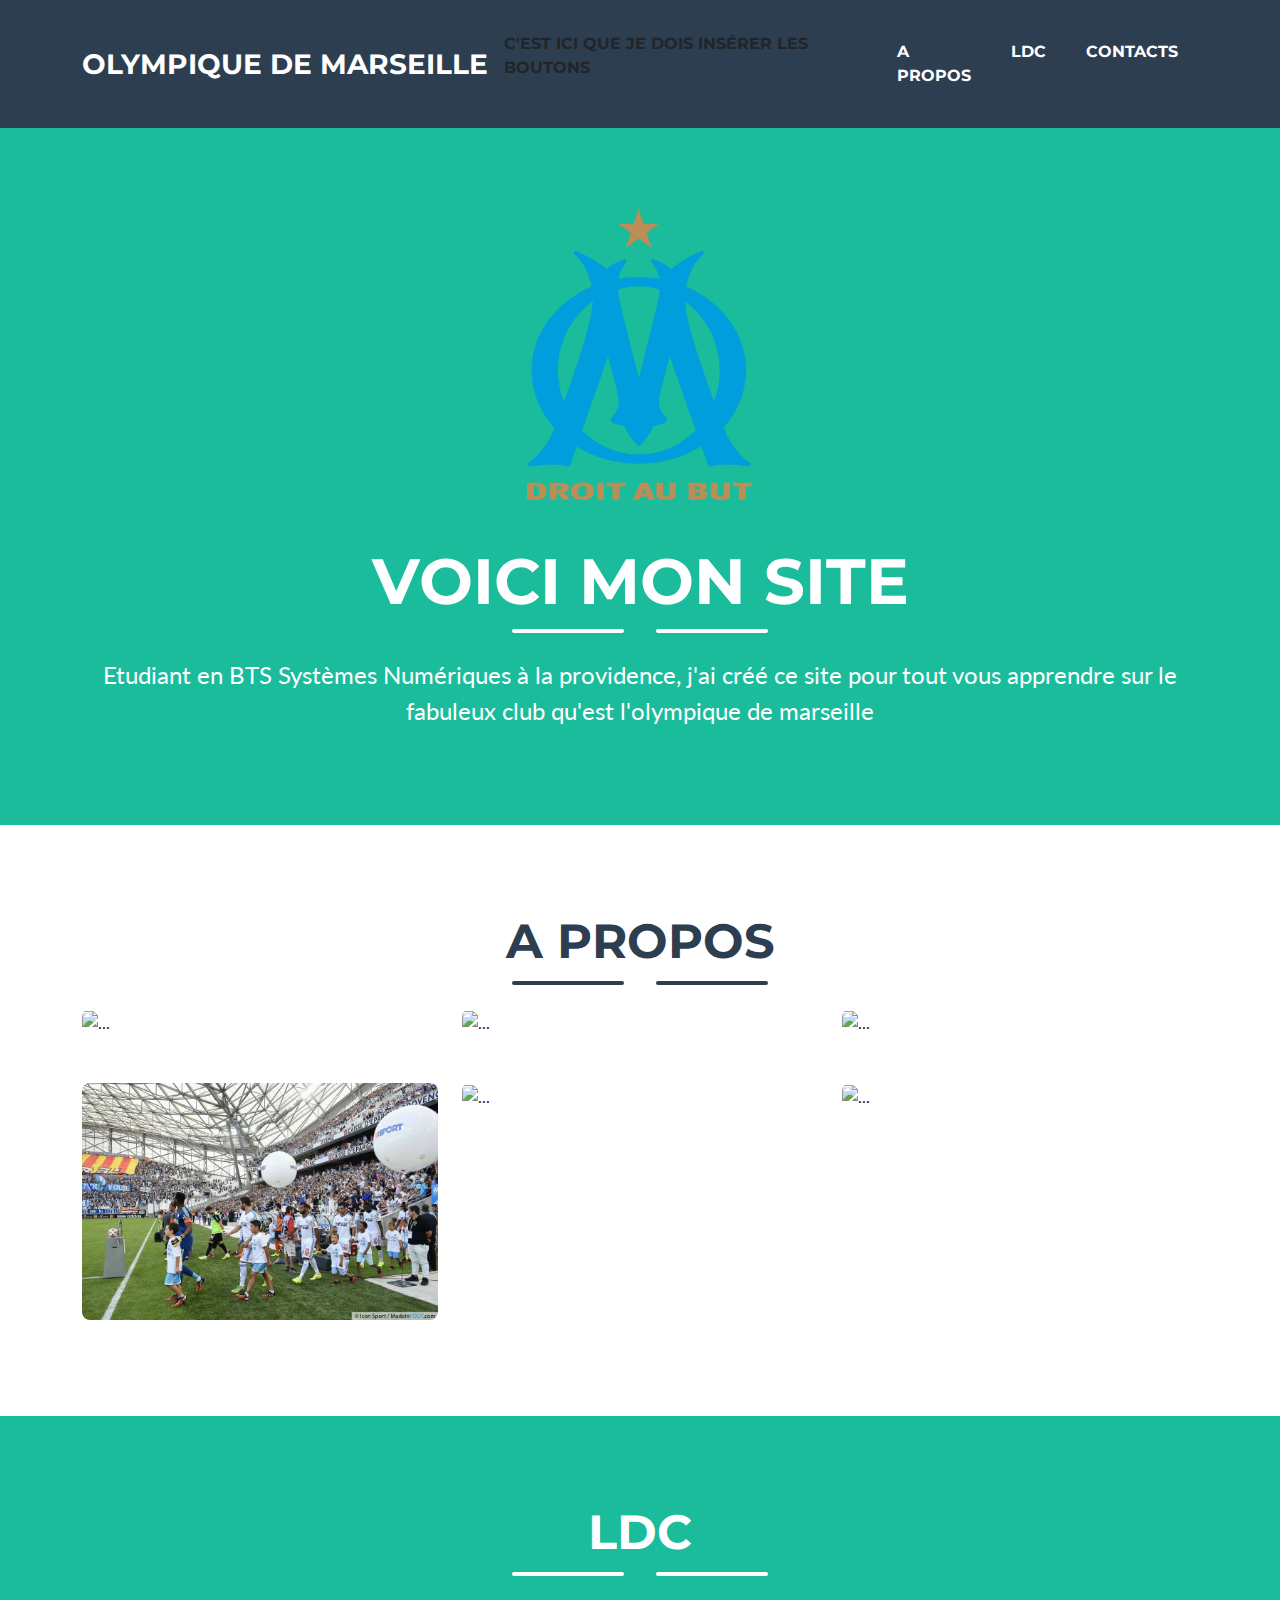
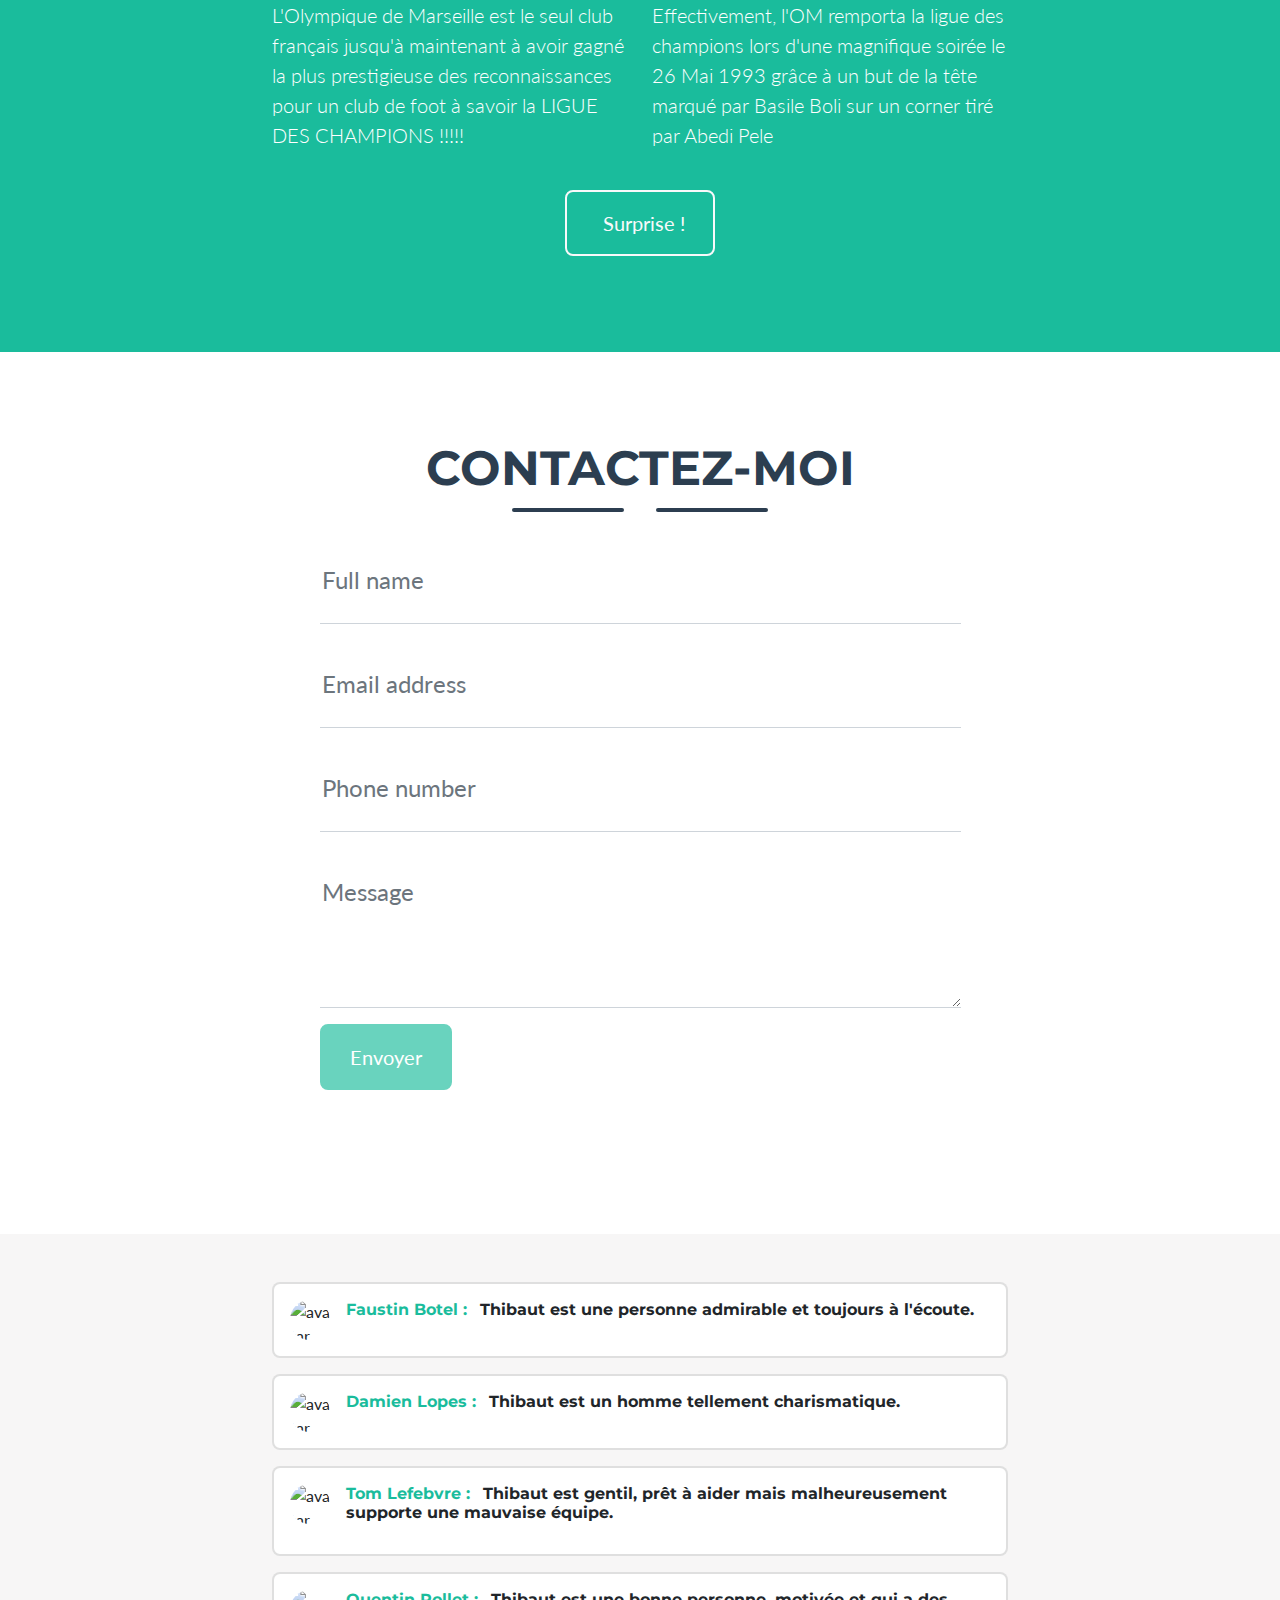
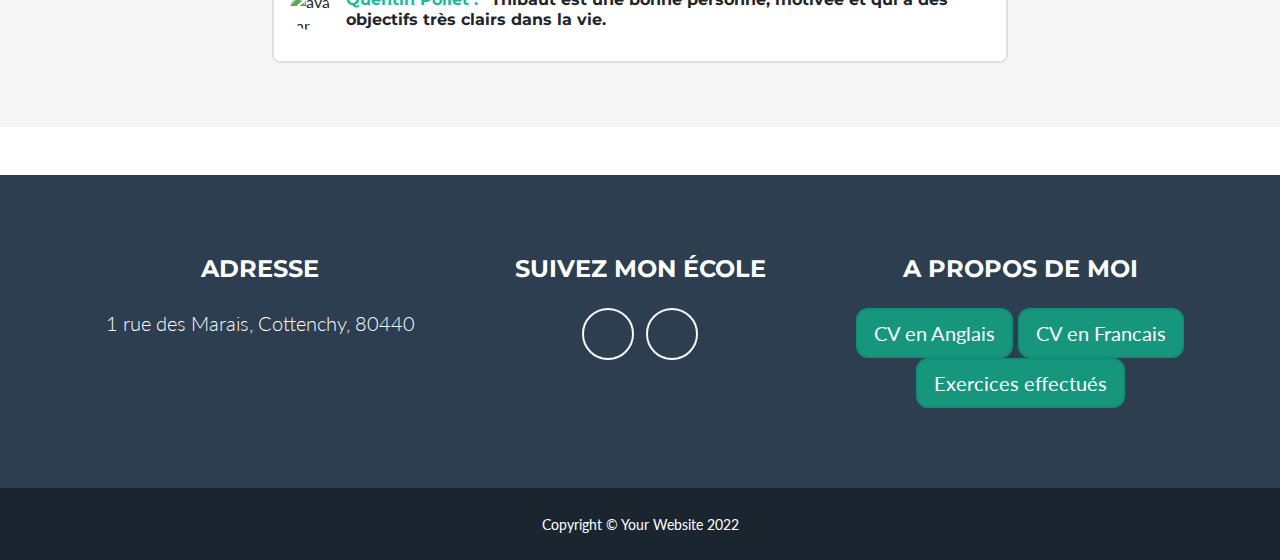
==== commit dc440289: "formulaire d'envoi fini" ====
--- a/startbootstrap-freelancer-gh-pages/index.html
+++ b/startbootstrap-freelancer-gh-pages/index.html
@@ -207,18 +207,16 @@
                             <!-- has successfully submitted-->
                             <div class="d-none" id="submitSuccessMessage">
                                 <div class="text-center mb-3">
-                                    <div class="fw-bolder">Form submission successful!</div>
-                                    To activate this form, sign up at
-                                    <a href="https://startbootstrap.com/solution/contact-forms">https://startbootstrap.com/solution/contact-forms</a>
+                                    <div class="fw-bolder">Envoi du formulaire réussi !</div>
                                 </div>
                             </div>
                             <!-- Submit error message-->
                             <!---->
                             <!-- This is what your users will see when there is-->
                             <!-- an error submitting the form-->
-                            <div class="d-none" id="submitErrorMessage"><div class="text-center text-danger mb-3">Error sending message!</div></div>
+                            <div class="d-none" id="submitErrorMessage"><div class="text-center text-danger mb-3">Erreur lors de l'envoi du message !</div></div>
                             <!-- Submit Button-->
-                            <button class="btn btn-primary btn-xl disabled" id="submitButton" type="submit">Send</button>
+                            <button class="btn btn-primary btn-xl disabled" id="submitButton" type="submit">Envoyer</button>
                         </form>
                     </div>
                 </div>
@@ -232,13 +230,13 @@
                     <div class="card-body">
                       <div class="d-flex flex-start">
                         <img class="rounded-circle shadow-1-strong me-3"
-                          src="https://mdbcdn.b-cdn.net/img/Photos/Avatars/img%20(26).webp" alt="avatar" width="40"
+                          src="assets/img/portfolio/IMG_0196.PNG" alt="avatar" width="40"
                           height="40" />
                         <div class="w-100">
                           <div class="d-flex justify-content-between align-items-center mb-3">
                             <h6 class="text-primary fw-bold mb-0">
-                              Faustin Botel
-                              <span class="text-dark ms-2">Thibaut............</span>
+                              Faustin Botel :
+                              <span class="text-dark ms-2">Thibaut est une personne admirable et toujours à l'écoute.</span>
                             </h6>
                           </div>
                         </div>
@@ -250,13 +248,13 @@
                     <div class="card-body">
                       <div class="d-flex flex-start">
                         <img class="rounded-circle shadow-1-strong me-3"
-                          src="https://mdbcdn.b-cdn.net/img/Photos/Avatars/img%20(21).webp" alt="avatar" width="40"
+                          src="assets/img/portfolio/IMG_9502.jpg" alt="avatar" width="40"
                           height="40" />
                         <div class="w-100">
                           <div class="d-flex justify-content-between align-items-center mb-3">
                             <h6 class="text-primary fw-bold mb-0">
-                              Damien Lopes
-                              <span class="text-dark ms-2">Thibaut..........</span>
+                              Damien Lopes :
+                              <span class="text-dark ms-2">Thibaut est un homme tellement charismatique.</span>
                             </h6>
                           </div>
                           <div class="d-flex justify-content-between align-items-center">
@@ -270,13 +268,13 @@
                     <div class="card-body">
                       <div class="d-flex flex-start">
                         <img class="rounded-circle shadow-1-strong me-3"
-                          src="https://mdbcdn.b-cdn.net/img/Photos/Avatars/img%20(20).webp" alt="avatar" width="40"
+                          src="assets/img/portfolio/IMG_0197.PNG" alt="avatar" width="40"
                           height="40" />
                         <div class="w-100">
                           <div class="d-flex justify-content-between align-items-center mb-3">
                             <h6 class="text-primary fw-bold mb-0">
-                              Tom Lefebvre
-                              <span class="text-dark ms-2">Thibaut............
+                              Tom Lefebvre :
+                              <span class="text-dark ms-2">Thibaut est gentil, prêt à aider mais malheureusement supporte une mauvaise équipe.
                               </span>
                             </h6>
                           </div>
@@ -291,13 +289,13 @@
                     <div class="card-body">
                       <div class="d-flex flex-start">
                         <img class="rounded-circle shadow-1-strong me-3"
-                          src="https://mdbcdn.b-cdn.net/img/Photos/Avatars/img%20(14).webp" alt="avatar" width="40"
+                          src="assets/img/portfolio/IMG_0195.PNG" alt="avatar" width="40"
                           height="40" />
                         <div class="w-100">
                           <div class="d-flex justify-content-between align-items-center mb-3">
                             <h6 class="text-primary fw-bold mb-0">
-                              Quentin Pollet
-                              <span class="text-dark ms-2">Thibaut............
+                              Quentin Pollet :
+                              <span class="text-dark ms-2">Thibaut est une bonne personne, motivée et qui a des objectifs très clairs dans la vie.
                             </span>
                             </h6>
                           </div>
@@ -901,7 +899,7 @@
                             <div class="row justify-content-center">
                                 <div class="col-lg-8">
                                     <!-- Portfolio Modal - Title-->
-                                    <h2 class="portfolio-modal-title text-secondary text-uppercase mb-0">Circus Tent</h2>
+                                    <h2 class="portfolio-modal-title text-secondary text-uppercase mb-0">Igor Tudor</h2>
                                     <!-- Icon Divider-->
                                     <div class="divider-custom">
                                         <div class="divider-custom-line"></div>
@@ -909,9 +907,9 @@
                                         <div class="divider-custom-line"></div>
                                     </div>
                                     <!-- Portfolio Modal - Image-->
-                                    <img class="img-fluid rounded mb-5" src="assets/img/portfolio/circus.png" alt="..." />
+                                    <img class="img-fluid rounded mb-5" src="assets/img/portfolio/Tudor.jpeg" alt="..." />
                                     <!-- Portfolio Modal - Text-->
-                                    <p class="mb-4">Lorem ipsum dolor sit amet, consectetur adipisicing elit. Mollitia neque assumenda ipsam nihil, molestias magnam, recusandae quos quis inventore quisquam velit asperiores, vitae? Reprehenderit soluta, eos quod consequuntur itaque. Nam.</p>
+                                    <p class="mb-4">Après le départ de Jorge Sampaoli car l'effectif ne lui paraissait pas assez ambitieux, il était primordial de retrouver un entraineur aux ambitions aussi grosses que celles du club. Igor Tudor a donc signé un contrat avec le club pour essayer de le ramener au sommet de l'Europe. Malgrés une élimination en phase de groupes de ligue des champions à cause de la défaite face à Tottenham, le challenge est remis à l'année prochaine mais il faut avant tout réussir à terminer sur le podium de la ligue 1 pour avoir à nouveau la chance de participer à la ligue des champions l'année prochaine. Depuis l'arrivée d'Igor Tudor, on sent du mieux dans le niveau de l'équipe mais il y'a tout de même une énorme marge de progression à atteindre. </p>
                                     <button class="btn btn-primary" data-bs-dismiss="modal">
                                         <i class="fas fa-xmark fa-fw"></i>
                                         Fermer la page
@@ -999,7 +997,7 @@
                             <div class="row justify-content-center">
                                 <div class="col-lg-8">
                                     <!-- Portfolio Modal - Title-->
-                                    <h2 class="portfolio-modal-title text-secondary text-uppercase mb-0">Submarine</h2>
+                                    <h2 class="portfolio-modal-title text-secondary text-uppercase mb-0">Pablo longoria</h2>
                                     <!-- Icon Divider-->
                                     <div class="divider-custom">
                                         <div class="divider-custom-line"></div>
@@ -1007,9 +1005,9 @@
                                         <div class="divider-custom-line"></div>
                                     </div>
                                     <!-- Portfolio Modal - Image-->
-                                    <img class="img-fluid rounded mb-5" src="assets/img/portfolio/submarine.png" alt="..." />
+                                    <img class="img-fluid rounded mb-5" src="assets/img/portfolio/longoria.jpeg" alt="..." />
                                     <!-- Portfolio Modal - Text-->
-                                    <p class="mb-4">Lorem ipsum dolor sit amet, consectetur adipisicing elit. Mollitia neque assumenda ipsam nihil, molestias magnam, recusandae quos quis inventore quisquam velit asperiores, vitae? Reprehenderit soluta, eos quod consequuntur itaque. Nam.</p>
+                                    <p class="mb-4">Voici Pablo Longoria qui est le président de l'Olympique de Marseille. Avant d'obtenir ce poste, il était directeur sportif. Il est né le 19 Juin 1986 à Oviedo en Espagne. Il est admiré et adoré par les suppoters Marseillais car il a réussi à sortir le club d'une période sombre. Il disposait d'un faible budget mais il a tout de même réussi à faire venir de très bons joueurs. Désormais le club se porte beaucoup mieux et a pour ambition de remporter la ligue des champions. Ce challenge est atteignable même si cela va prendre du temps.</p>
                                     <button class="btn btn-primary" data-bs-dismiss="modal">
                                         <i class="fas fa-xmark fa-fw"></i>
                                         Fermer la page
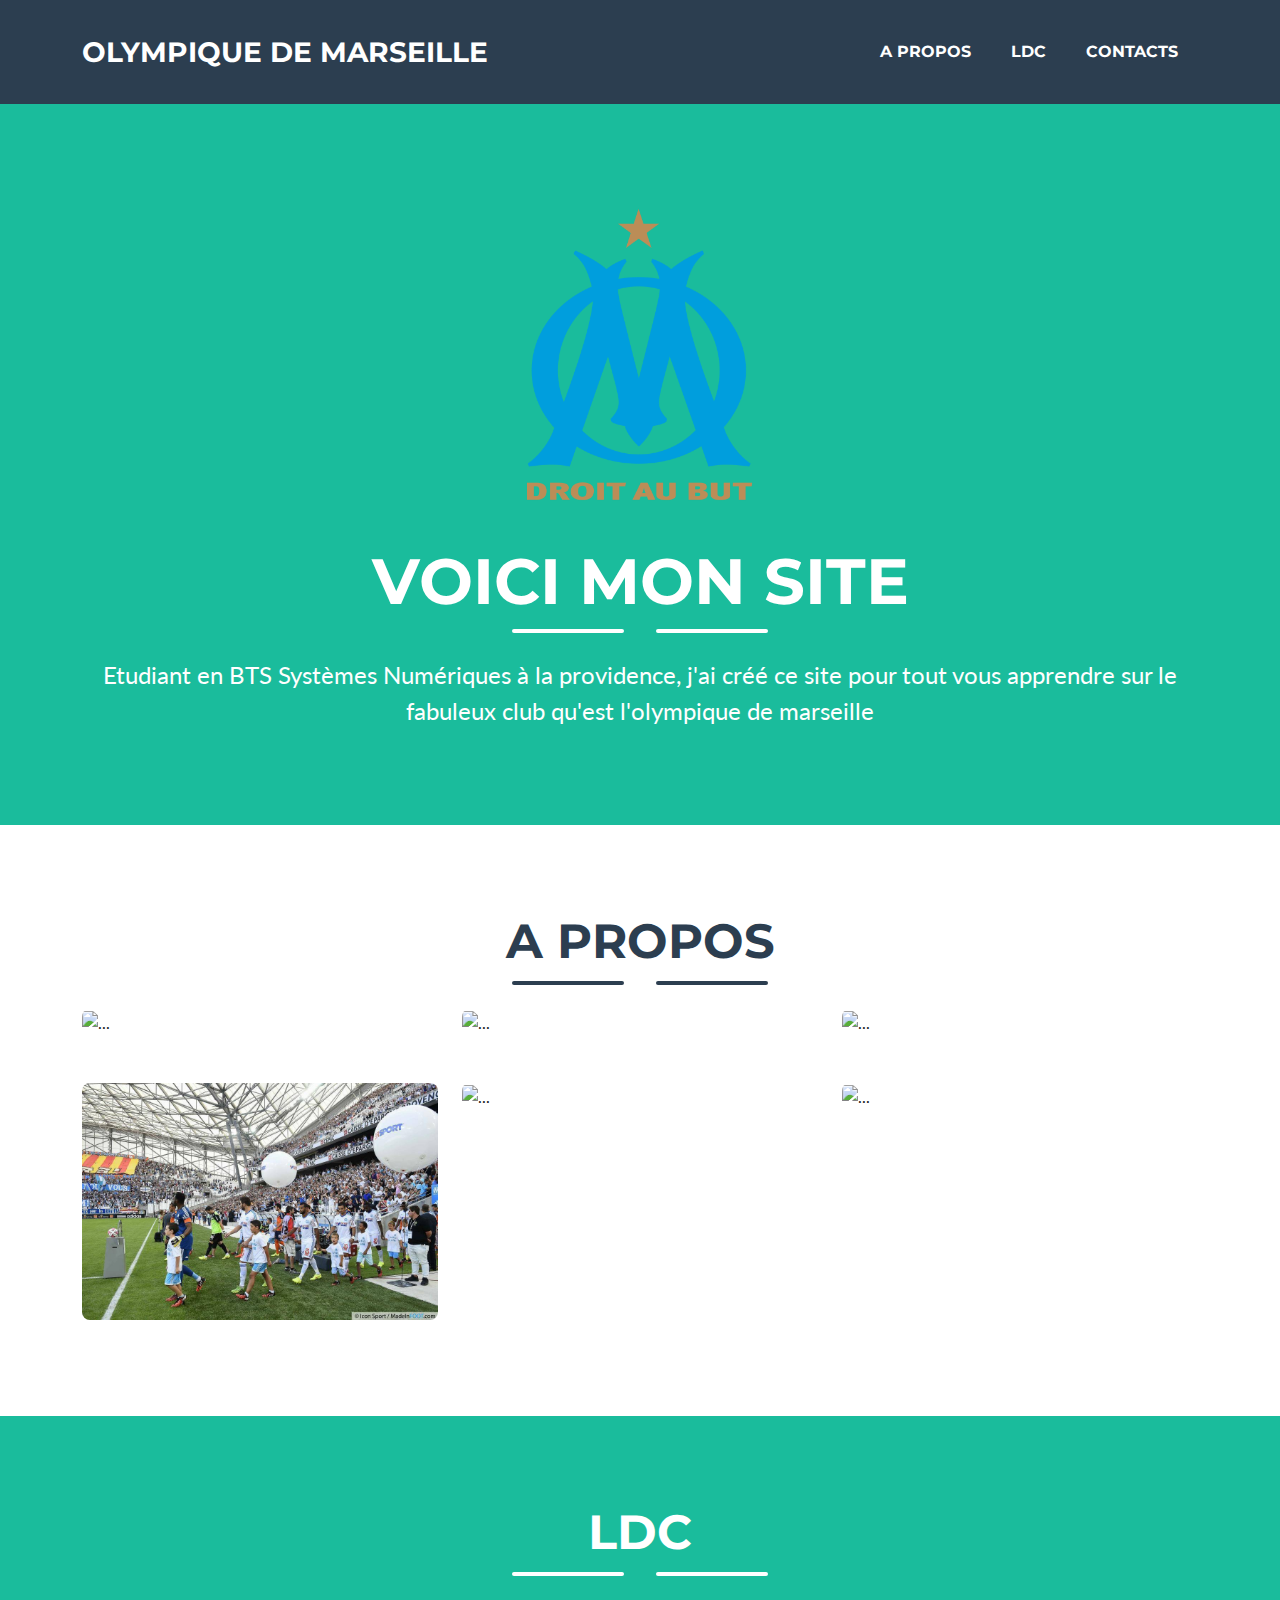
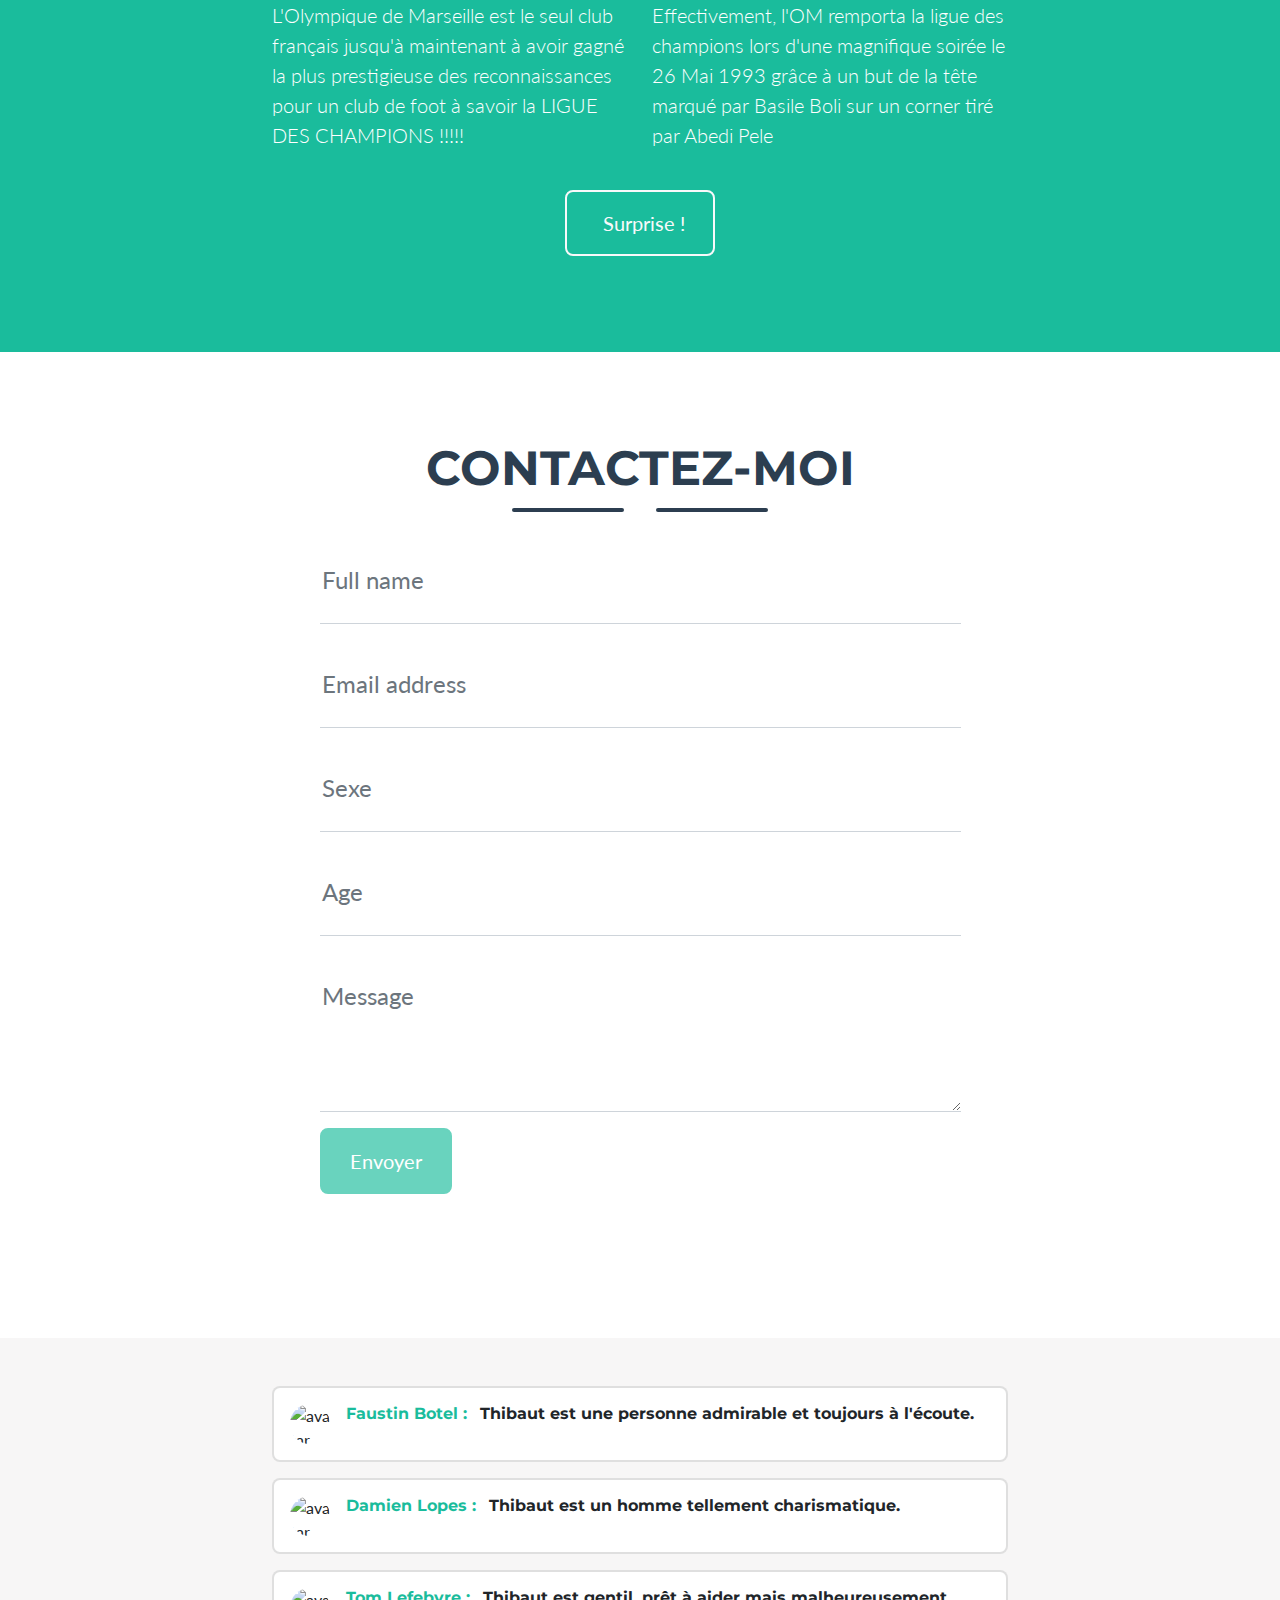
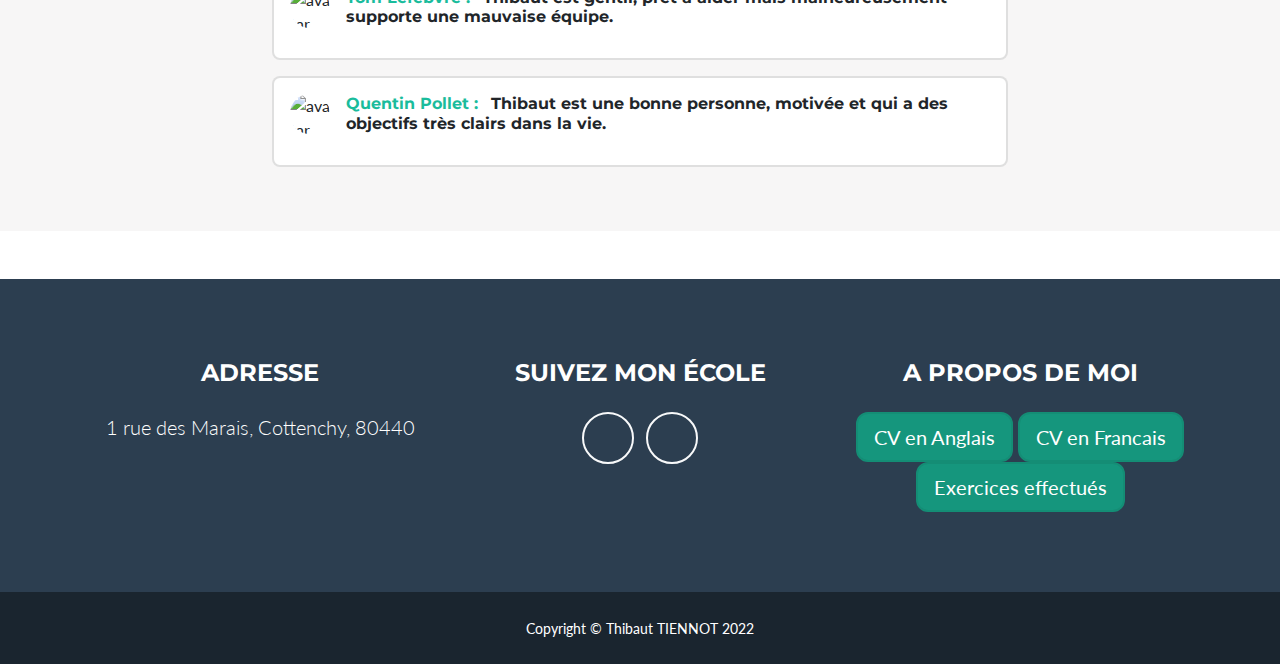
==== commit 0132d9cc: "version améliorée du site" ====
--- a/startbootstrap-freelancer-gh-pages/index.html
+++ b/startbootstrap-freelancer-gh-pages/index.html
@@ -1,3 +1,8 @@
+<!-- 
+    site internet sur l'OM
+    03/11/2022
+    Thibaut TIENNOT
+-->
 <!DOCTYPE html>
 <html lang="fr">
     <head>
@@ -7,7 +12,7 @@
         <meta name="author" content="" />
         <title>Projet Final</title>
         <!-- Favicon-->
-        <link rel="icon" type="image/x-icon" href="assets/favicon.ico" />
+        <link rel="icon" type="image/x-icon" href="assets/img/logoOM.png" />
         <!-- Font Awesome icons (free version)-->
         <script src="https://use.fontawesome.com/releases/v6.1.0/js/all.js" crossorigin="anonymous"></script>
         <!-- Google fonts-->
@@ -25,20 +30,13 @@
                     Menu
                     <i class="fas fa-bars"></i>
                 </button>
+                <!-- 3 boutons du menu qui se colorent lorsque l'on est au bon endroit -->
                 <div class="collapse navbar-collapse" id="navbarResponsive">
-
-                    <p>c'est ici que je dois insérer les boutons</p>
                     <ul class="navbar-nav ms-auto">
                         <li class="nav-item mx-0 mx-lg-1"><a class="nav-link py-3 px-0 px-lg-3 rounded" href="#portfolio">A propos</a></li>
                         <li class="nav-item mx-0 mx-lg-1"><a class="nav-link py-3 px-0 px-lg-3 rounded" href="#about">LDC</a></li>
                         <li class="nav-item mx-0 mx-lg-1"><a class="nav-link py-3 px-0 px-lg-3 rounded" href="#contact">Contacts</a></li>
                     </ul>
-
-
-
-
-
-
                 </div>
             </div>
         </nav>
@@ -192,9 +190,15 @@
                             <!-- Phone number input-->
                             <div class="form-floating mb-3">
                                 <input class="form-control" id="phone" type="tel" placeholder="(123) 456-7890" data-sb-validations="required" />
-                                <label for="phone">Phone number</label>
+                                <label for="phone">Sexe</label>
                                 <div class="invalid-feedback" data-sb-feedback="phone:required">A phone number is required.</div>
                             </div>
+                            <!-- Phone number input-->
+                                <div class="form-floating mb-3">
+                                    <input class="form-control" id="phone" type="tel" placeholder="(123) 456-7890" data-sb-validations="required" />
+                                    <label for="phone">Age</label>
+                                    <div class="invalid-feedback" data-sb-feedback="phone:required">Age is required.</div>
+                                </div>
                             <!-- Message input-->
                             <div class="form-floating mb-3">
                                 <textarea class="form-control" id="message" placeholder="Enter your message here..." style="height: 10rem" data-sb-validations="required"></textarea>
@@ -222,6 +226,7 @@
                 </div>
             </div>
         </section>
+        <!--partie commentaires  -->
         <section style="background-color: #f7f6f6;">
             <div class="container my-5 py-5 text-dark">
               <div class="row d-flex justify-content-center">
@@ -331,9 +336,9 @@
                     <div class="col-lg-4">
                         <h4 class="text-uppercase mb-4">A propos de moi</h4>
                         <p class="lead mb-0">
-                            <a href="file:///Users/thibaut/Desktop/CVv2-1/index.html" class="btn btn-primary btn-lg active" role="button" aria-pressed="true">CV en Anglais</a>
-                            <a href="file:///Users/thibaut/Desktop/CVFR/CVv2/index.html" class="btn btn-primary btn-lg active" role="button" aria-pressed="true">CV en Francais</a>
-                            <a href="http://providence10.alwaysdata.net" class="btn btn-primary btn-lg active" role="button" aria-pressed="true">Exercices effectués</a>
+                            <a href="CVAnglais/CV_EN.html" class="btn btn-primary btn-lg active" role="button" aria-pressed="true">CV en Anglais</a>
+                            <a href="CVFrancais/CV_FR.html" class="btn btn-primary btn-lg active" role="button" aria-pressed="true">CV en Francais</a>
+                            <a href="bootstrap.html/index.html" class="btn btn-primary btn-lg active" role="button" aria-pressed="true">Exercices effectués</a>
                         </p>
                     </div>
                 </div>
@@ -341,7 +346,7 @@
         </footer>
         <!-- Copyright Section-->
         <div class="copyright py-4 text-center text-white">
-            <div class="container"><small>Copyright &copy; Your Website 2022</small></div>
+            <div class="container"><small>Copyright &copy; Thibaut TIENNOT 2022</small></div>
         </div>
         <!-- Portfolio Modals-->
         <!-- Portfolio Modal 1-->
@@ -401,8 +406,9 @@
                                                           
                                     </h2>
                                     <div class="responsive-table">
-                                        <div id="yw1" class="grid-view">
+                                        <div id="yw1" class="grid-view"></div>
                     <div class="summary"></div>
+                    <!-- tableau effectif des joueurs -->
                     <table class="items">
                     <thead>
                     <tr>
@@ -459,7 +465,7 @@
                                 Gardien de but        </td>
                         </tr>
                     </tbody></table>
-                    </td><td class="zentriert">12 avr. 2003 (19)</td><td class="zentriert"><img src="https://tmssl.akamaized.net/images/flagge/verysmall/31.png?lm=1520611569" title="Cameroun" alt="Cameroun" class="flaggenrahmen"><br><img src="https://tmssl.akamaized.net/images/flagge/verysmall/50.png?lm=1520611569" title="France" alt="France" class="flaggenrahmen"></td><td class="zentriert">1,86m</td><td class="zentriert">droit</td><td class="zentriert">11 oct. 2019</td><td class="zentriert"><a title="Olympique de Marseille B: Ablöse -" href="/olympique-marseille-b/startseite/verein/8524/saison_id/2019"><img src="https://tmssl.akamaized.net/images/wappen/verysmall/8524.png?lm=1485642163" title="Olympique de Marseille B" alt="Olympique de Marseille B" class=""></a></td><td class="zentriert">30 juin 2024</td><td class="rechts hauptlink">400 K €</td></tr>
+                    </td><td class="zentriert">12 avr. 2003 (19)</td><td class="zentriert"><img src="https://tmssl.akamaized.net/images/flagge/verysmall/31.png?lm=1520611569" title="Cameroun" alt="Cameroun" class="flaggenrahmen"><p><img src="https://tmssl.akamaized.net/images/flagge/verysmall/50.png?lm=1520611569" title="France" alt="France" class="flaggenrahmen"></p></td><td class="zentriert">1,86m</td><td class="zentriert">droit</td><td class="zentriert">11 oct. 2019</td><td class="zentriert"><a title="Olympique de Marseille B: Ablöse -" href="/olympique-marseille-b/startseite/verein/8524/saison_id/2019"><img src="https://tmssl.akamaized.net/images/wappen/verysmall/8524.png?lm=1485642163" title="Olympique de Marseille B" alt="Olympique de Marseille B" class=""></a></td><td class="zentriert">30 juin 2024</td><td class="rechts hauptlink">400 K €</td></tr>
                     <tr class="even">
                     <td title="$data->getPositionDisplay()" class="zentriert rueckennummer bg_Torwart"><div class="rn_nummer">40</div></td><td class="posrela">
                     <table class="inline-table">
@@ -527,7 +533,7 @@
                                 Défenseur central        </td>
                         </tr>
                     </tbody></table>
-                    </td><td class="zentriert">26 janv. 1999 (23)</td><td class="zentriert"><img src="https://tmssl.akamaized.net/images/flagge/verysmall/9.png?lm=1520611569" title="Argentine" alt="Argentine" class="flaggenrahmen"><br><img src="https://tmssl.akamaized.net/images/flagge/verysmall/75.png?lm=1520611569" title="Italie" alt="Italie" class="flaggenrahmen"></td><td class="zentriert">1,87m</td><td class="zentriert">droit</td><td class="zentriert">3 juil. 2021</td><td class="zentriert"><a title="Borussia Dortmund: Ablöse 11,00 mio. €" href="/borussia-dortmund/startseite/verein/16/saison_id/2021"><img src="https://tmssl.akamaized.net/images/wappen/verysmall/16.png?lm=1396275280" title="Borussia Dortmund" alt="Borussia Dortmund" class=""></a></td><td class="zentriert">30 juin 2026</td><td class="rechts hauptlink">10,00 mio. €</td></tr>
+                    </td><td class="zentriert">26 janv. 1999 (23)</td><td class="zentriert"><img src="https://tmssl.akamaized.net/images/flagge/verysmall/9.png?lm=1520611569" title="Argentine" alt="Argentine" class="flaggenrahmen"><p><img src="https://tmssl.akamaized.net/images/flagge/verysmall/75.png?lm=1520611569" title="Italie" alt="Italie" class="flaggenrahmen"></p></td><td class="zentriert">1,87m</td><td class="zentriert">droit</td><td class="zentriert">3 juil. 2021</td><td class="zentriert"><a title="Borussia Dortmund: Ablöse 11,00 mio. €" href="/borussia-dortmund/startseite/verein/16/saison_id/2021"><img src="https://tmssl.akamaized.net/images/wappen/verysmall/16.png?lm=1396275280" title="Borussia Dortmund" alt="Borussia Dortmund" class=""></a></td><td class="zentriert">30 juin 2026</td><td class="rechts hauptlink">10,00 mio. €</td></tr>
                     <tr class="even">
                     <td title="$data->getPositionDisplay()" class="zentriert rueckennummer bg_Abwehr"><div class="rn_nummer">3</div></td><td class="posrela"><a title="Prêté par: Manchester United ; retour le: 30 juin 2023" class="hide-for-small" href="/manchester-united/kadernaechstesaison/verein/985/saison_id/2022"></a>
                     <table class="inline-table">
@@ -561,7 +567,7 @@
                                 Défenseur central        </td>
                         </tr>
                     </tbody></table>
-                    </td><td class="zentriert">28 mars 2003 (19)</td><td class="zentriert"><img src="https://tmssl.akamaized.net/images/flagge/verysmall/50.png?lm=1520611569" title="France" alt="France" class="flaggenrahmen"><br><img src="https://tmssl.akamaized.net/images/flagge/verysmall/38.png?lm=1520611569" title="Côte d'Ivoire" alt="Côte d'Ivoire" class="flaggenrahmen"></td><td class="zentriert">2,06m</td><td class="zentriert">gauche</td><td class="zentriert">1 juil. 2022</td><td class="zentriert"><a title="AC Le Havre: Ablöse 5,50 mio. €" href="/ac-le-havre/startseite/verein/738/saison_id/2022"><img src="https://tmssl.akamaized.net/images/wappen/verysmall/738.png?lm=1408780648" title="AC Le Havre" alt="AC Le Havre" class=""></a></td><td class="zentriert">30 juin 2027</td><td class="rechts hauptlink">5,00 mio. €</td></tr>
+                    </td><td class="zentriert">28 mars 2003 (19)</td><td class="zentriert"><img src="https://tmssl.akamaized.net/images/flagge/verysmall/50.png?lm=1520611569" title="France" alt="France" class="flaggenrahmen"><p><img src="https://tmssl.akamaized.net/images/flagge/verysmall/38.png?lm=1520611569" title="Côte d'Ivoire" alt="Côte d'Ivoire" class="flaggenrahmen"></p></td><td class="zentriert">2,06m</td><td class="zentriert">gauche</td><td class="zentriert">1 juil. 2022</td><td class="zentriert"><a title="AC Le Havre: Ablöse 5,50 mio. €" href="/ac-le-havre/startseite/verein/738/saison_id/2022"><img src="https://tmssl.akamaized.net/images/wappen/verysmall/738.png?lm=1408780648" title="AC Le Havre" alt="AC Le Havre" class=""></a></td><td class="zentriert">30 juin 2027</td><td class="rechts hauptlink">5,00 mio. €</td></tr>
                     <tr class="even">
                     <td title="$data->getPositionDisplay()" class="zentriert rueckennummer bg_Abwehr"><div class="rn_nummer">30</div></td><td class="posrela"><a title="Prêté par: FC Arsenal ; retour le: 30 juin 2023" class="hide-for-small" href="/fc-arsenal/kadernaechstesaison/verein/11/saison_id/2022"></a>
                     <table class="inline-table">
@@ -578,7 +584,7 @@
                                 Arrière gauche        </td>
                         </tr>
                     </tbody></table>
-                    </td><td class="zentriert">26 janv. 2000 (22)</td><td class="zentriert"><img src="https://tmssl.akamaized.net/images/flagge/verysmall/136.png?lm=1520611569" title="Portugal" alt="Portugal" class="flaggenrahmen"><br><img src="https://tmssl.akamaized.net/images/flagge/verysmall/32.png?lm=1520611569" title="Cap-Vert" alt="Cap-Vert" class="flaggenrahmen"></td><td class="zentriert">1,83m</td><td class="zentriert">gauche</td><td class="zentriert">30 juil. 2022</td><td class="zentriert"><a title="FC Arsenal: Ablöse ?" href="/fc-arsenal/startseite/verein/11/saison_id/2022"><img src="https://tmssl.akamaized.net/images/wappen/verysmall/11.png?lm=1489787850" title="FC Arsenal" alt="FC Arsenal" class=""></a></td><td class="zentriert">30 juin 2023</td><td class="rechts hauptlink">18,00 mio. €</td></tr>
+                    </td><td class="zentriert">26 janv. 2000 (22)</td><td class="zentriert"><img src="https://tmssl.akamaized.net/images/flagge/verysmall/136.png?lm=1520611569" title="Portugal" alt="Portugal" class="flaggenrahmen"><p><img src="https://tmssl.akamaized.net/images/flagge/verysmall/32.png?lm=1520611569" title="Cap-Vert" alt="Cap-Vert" class="flaggenrahmen"></p></td><td class="zentriert">1,83m</td><td class="zentriert">gauche</td><td class="zentriert">30 juil. 2022</td><td class="zentriert"><a title="FC Arsenal: Ablöse ?" href="/fc-arsenal/startseite/verein/11/saison_id/2022"><img src="https://tmssl.akamaized.net/images/wappen/verysmall/11.png?lm=1489787850" title="FC Arsenal" alt="FC Arsenal" class=""></a></td><td class="zentriert">30 juin 2023</td><td class="rechts hauptlink">18,00 mio. €</td></tr>
                     <tr class="odd">
                     <td title="$data->getPositionDisplay()" class="zentriert rueckennummer bg_Abwehr"><div class="rn_nummer">23</div></td><td class="posrela">
                     <table class="inline-table">
@@ -595,7 +601,7 @@
                                 Arrière gauche        </td>
                         </tr>
                     </tbody></table>
-                    </td><td class="zentriert">20 juin 1993 (29)</td><td class="zentriert"><img src="https://tmssl.akamaized.net/images/flagge/verysmall/24.png?lm=1569523290" title="Bosnie-Herzégovine" alt="Bosnie-Herzégovine" class="flaggenrahmen"><br><img src="https://tmssl.akamaized.net/images/flagge/verysmall/40.png?lm=1520612525" title="Allemagne" alt="Allemagne" class="flaggenrahmen"></td><td class="zentriert">1,83m</td><td class="zentriert">gauche</td><td class="zentriert">18 janv. 2022</td><td class="zentriert"><a title="FC Arsenal: Ablöse Transfert libre" href="/fc-arsenal/startseite/verein/11/saison_id/2021"><img src="https://tmssl.akamaized.net/images/wappen/verysmall/11.png?lm=1489787850" title="FC Arsenal" alt="FC Arsenal" class=""></a></td><td class="zentriert">30 juin 2023</td><td class="rechts hauptlink">3,00 mio. €</td></tr>
+                    </td><td class="zentriert">20 juin 1993 (29)</td><td class="zentriert"><img src="https://tmssl.akamaized.net/images/flagge/verysmall/24.png?lm=1569523290" title="Bosnie-Herzégovine" alt="Bosnie-Herzégovine" class="flaggenrahmen"><p><img src="https://tmssl.akamaized.net/images/flagge/verysmall/40.png?lm=1520612525" title="Allemagne" alt="Allemagne" class="flaggenrahmen"></p></td><td class="zentriert">1,83m</td><td class="zentriert">gauche</td><td class="zentriert">18 janv. 2022</td><td class="zentriert"><a title="FC Arsenal: Ablöse Transfert libre" href="/fc-arsenal/startseite/verein/11/saison_id/2021"><img src="https://tmssl.akamaized.net/images/wappen/verysmall/11.png?lm=1489787850" title="FC Arsenal" alt="FC Arsenal" class=""></a></td><td class="zentriert">30 juin 2023</td><td class="rechts hauptlink">3,00 mio. €</td></tr>
                     <tr class="even">
                     <td title="$data->getPositionDisplay()" class="zentriert rueckennummer bg_Abwehr"><div class="rn_nummer">29</div></td><td class="posrela"><a title="Prêté par: Manchester City ; retour le: 30 juin 2023" class="hide-for-small" href="/manchester-city/kadernaechstesaison/verein/281/saison_id/2022"></a>
                     <table class="inline-table">
@@ -629,7 +635,7 @@
                                 Milieu défensif        </td>
                         </tr>
                     </tbody></table>
-                    </td><td class="zentriert">24 janv. 1999 (23)</td><td class="zentriert"><img src="https://tmssl.akamaized.net/images/flagge/verysmall/149.png?lm=1520611569" title="Sénégal" alt="Sénégal" class="flaggenrahmen"><br><img src="https://tmssl.akamaized.net/images/flagge/verysmall/50.png?lm=1520611569" title="France" alt="France" class="flaggenrahmen"></td><td class="zentriert">1,89m</td><td class="zentriert">gauche</td><td class="zentriert">1 juil. 2020</td><td class="zentriert"><a title="AC Le Havre: Ablöse Transfert libre" href="/ac-le-havre/startseite/verein/738/saison_id/2020"><img src="https://tmssl.akamaized.net/images/wappen/verysmall/738.png?lm=1408780648" title="AC Le Havre" alt="AC Le Havre" class=""></a></td><td class="zentriert">30 juin 2024</td><td class="rechts hauptlink">10,00 mio. €</td></tr>
+                    </td><td class="zentriert">24 janv. 1999 (23)</td><td class="zentriert"><img src="https://tmssl.akamaized.net/images/flagge/verysmall/149.png?lm=1520611569" title="Sénégal" alt="Sénégal" class="flaggenrahmen"><p><img src="https://tmssl.akamaized.net/images/flagge/verysmall/50.png?lm=1520611569" title="France" alt="France" class="flaggenrahmen"></p></td><td class="zentriert">1,89m</td><td class="zentriert">gauche</td><td class="zentriert">1 juil. 2020</td><td class="zentriert"><a title="AC Le Havre: Ablöse Transfert libre" href="/ac-le-havre/startseite/verein/738/saison_id/2020"><img src="https://tmssl.akamaized.net/images/wappen/verysmall/738.png?lm=1408780648" title="AC Le Havre" alt="AC Le Havre" class=""></a></td><td class="zentriert">30 juin 2024</td><td class="rechts hauptlink">10,00 mio. €</td></tr>
                     <tr class="even">
                     <td title="$data->getPositionDisplay()" class="zentriert rueckennummer bg_Mittelfeld"><div class="rn_nummer">47</div></td><td class="posrela">
                     <table class="inline-table">
@@ -663,7 +669,7 @@
                                 Milieu central        </td>
                         </tr>
                     </tbody></table>
-                    </td><td class="zentriert">14 avr. 1999 (23)</td><td class="zentriert"><img src="https://tmssl.akamaized.net/images/flagge/verysmall/50.png?lm=1520611569" title="France" alt="France" class="flaggenrahmen"><br><img src="https://tmssl.akamaized.net/images/flagge/verysmall/107.png?lm=1520611569" title="Maroc" alt="Maroc" class="flaggenrahmen"></td><td class="zentriert">1,85m</td><td class="zentriert">droit</td><td class="zentriert">1 juil. 2022</td><td class="zentriert"><a title="FC Arsenal: Ablöse 11,00 mio. €" href="/fc-arsenal/startseite/verein/11/saison_id/2022"><img src="https://tmssl.akamaized.net/images/wappen/verysmall/11.png?lm=1489787850" title="FC Arsenal" alt="FC Arsenal" class=""></a></td><td class="zentriert">30 juin 2025</td><td class="rechts hauptlink">25,00 mio. €</td></tr>
+                    </td><td class="zentriert">14 avr. 1999 (23)</td><td class="zentriert"><img src="https://tmssl.akamaized.net/images/flagge/verysmall/50.png?lm=1520611569" title="France" alt="France" class="flaggenrahmen"><p><img src="https://tmssl.akamaized.net/images/flagge/verysmall/107.png?lm=1520611569" title="Maroc" alt="Maroc" class="flaggenrahmen"></p></td><td class="zentriert">1,85m</td><td class="zentriert">droit</td><td class="zentriert">1 juil. 2022</td><td class="zentriert"><a title="FC Arsenal: Ablöse 11,00 mio. €" href="/fc-arsenal/startseite/verein/11/saison_id/2022"><img src="https://tmssl.akamaized.net/images/wappen/verysmall/11.png?lm=1489787850" title="FC Arsenal" alt="FC Arsenal" class=""></a></td><td class="zentriert">30 juin 2025</td><td class="rechts hauptlink">25,00 mio. €</td></tr>
                     <tr class="even">
                     <td title="$data->getPositionDisplay()" class="zentriert rueckennummer bg_Mittelfeld"><div class="rn_nummer">21</div></td><td class="posrela">
                     <table class="inline-table">
@@ -748,7 +754,7 @@
                                 Milieu offensif        </td>
                         </tr>
                     </tbody></table>
-                    </td><td class="zentriert">18 juin 1997 (25)</td><td class="zentriert"><img src="https://tmssl.akamaized.net/images/flagge/verysmall/107.png?lm=1520611569" title="Maroc" alt="Maroc" class="flaggenrahmen"><br><img src="https://tmssl.akamaized.net/images/flagge/verysmall/50.png?lm=1520611569" title="France" alt="France" class="flaggenrahmen"></td><td class="zentriert">1,80m</td><td class="zentriert">droit</td><td class="zentriert">1 sept. 2022</td><td class="zentriert"><a title="FC Schalke 04: Ablöse ?" href="/fc-schalke-04/startseite/verein/33/saison_id/2022"><img src="https://tmssl.akamaized.net/images/wappen/verysmall/33.png?lm=1656580846" title="FC Schalke 04" alt="FC Schalke 04" class=""></a></td><td class="zentriert">30 juin 2023</td><td class="rechts hauptlink">14,00 mio. €</td></tr>
+                    </td><td class="zentriert">18 juin 1997 (25)</td><td class="zentriert"><img src="https://tmssl.akamaized.net/images/flagge/verysmall/107.png?lm=1520611569" title="Maroc" alt="Maroc" class="flaggenrahmen"><p><img src="https://tmssl.akamaized.net/images/flagge/verysmall/50.png?lm=1520611569" title="France" alt="France" class="flaggenrahmen"></p></td><td class="zentriert">1,80m</td><td class="zentriert">droit</td><td class="zentriert">1 sept. 2022</td><td class="zentriert"><a title="FC Schalke 04: Ablöse ?" href="/fc-schalke-04/startseite/verein/33/saison_id/2022"><img src="https://tmssl.akamaized.net/images/wappen/verysmall/33.png?lm=1656580846" title="FC Schalke 04" alt="FC Schalke 04" class=""></a></td><td class="zentriert">30 juin 2023</td><td class="rechts hauptlink">14,00 mio. €</td></tr>
                     <tr class="odd">
                     <td title="$data->getPositionDisplay()" class="zentriert rueckennummer bg_Mittelfeld"><div class="rn_nummer">10</div></td><td class="posrela">
                     <table class="inline-table">
@@ -765,7 +771,7 @@
                                 Milieu offensif        </td>
                         </tr>
                     </tbody></table>
-                    </td><td class="zentriert">29 mars 1987 (35)</td><td class="zentriert"><img src="https://tmssl.akamaized.net/images/flagge/verysmall/50.png?lm=1520611569" title="France" alt="France" class="flaggenrahmen"><br><img src="https://tmssl.akamaized.net/images/flagge/verysmall/249.png?lm=1644594598" title="Réunion" alt="Réunion" class="flaggenrahmen"></td><td class="zentriert">1,75m</td><td class="zentriert">droit</td><td class="zentriert">30 janv. 2017</td><td class="zentriert"><a title="West Ham United: Ablöse 29,30 mio. €" href="/west-ham-united/startseite/verein/379/saison_id/2016"><img src="https://tmssl.akamaized.net/images/wappen/verysmall/379.png?lm=1464675260" title="West Ham United" alt="West Ham United" class=""></a></td><td class="zentriert">30 juin 2024</td><td class="rechts hauptlink">3,00 mio. €</td></tr>
+                    </td><td class="zentriert">29 mars 1987 (35)</td><td class="zentriert"><img src="https://tmssl.akamaized.net/images/flagge/verysmall/50.png?lm=1520611569" title="France" alt="France" class="flaggenrahmen"><p><img src="https://tmssl.akamaized.net/images/flagge/verysmall/249.png?lm=1644594598" title="Réunion" alt="Réunion" class="flaggenrahmen"></p></td><td class="zentriert">1,75m</td><td class="zentriert">droit</td><td class="zentriert">30 janv. 2017</td><td class="zentriert"><a title="West Ham United: Ablöse 29,30 mio. €" href="/west-ham-united/startseite/verein/379/saison_id/2016"><img src="https://tmssl.akamaized.net/images/wappen/verysmall/379.png?lm=1464675260" title="West Ham United" alt="West Ham United" class=""></a></td><td class="zentriert">30 juin 2024</td><td class="rechts hauptlink">3,00 mio. €</td></tr>
                     <tr class="even">
                     <td title="$data->getPositionDisplay()" class="zentriert rueckennummer bg_Sturm"><div class="rn_nummer">32</div></td><td class="posrela">
                     <table class="inline-table">
@@ -782,7 +788,7 @@
                                 Ailier gauche        </td>
                         </tr>
                     </tbody></table>
-                    </td><td class="zentriert">24 févr. 2003 (19)</td><td class="zentriert"><img src="https://tmssl.akamaized.net/images/flagge/verysmall/50.png?lm=1520611569" title="France" alt="France" class="flaggenrahmen"><br><img src="https://tmssl.akamaized.net/images/flagge/verysmall/107.png?lm=1520611569" title="Maroc" alt="Maroc" class="flaggenrahmen"></td><td class="zentriert">1,74m</td><td class="zentriert">droit</td><td class="zentriert">1 juil. 2021</td><td class="zentriert"><a title="OGC Nice B: Ablöse Transfert libre" href="/ogc-nizza-b/startseite/verein/8158/saison_id/2021"><img src="https://tmssl.akamaized.net/images/wappen/verysmall/8158.png?lm=1408779490" title="OGC Nice B" alt="OGC Nice B" class=""></a></td><td class="zentriert">30 juin 2024</td><td class="rechts hauptlink">400 K €</td></tr>
+                    </td><td class="zentriert">24 févr. 2003 (19)</td><td class="zentriert"><img src="https://tmssl.akamaized.net/images/flagge/verysmall/50.png?lm=1520611569" title="France" alt="France" class="flaggenrahmen"><p><img src="https://tmssl.akamaized.net/images/flagge/verysmall/107.png?lm=1520611569" title="Maroc" alt="Maroc" class="flaggenrahmen"></p></td><td class="zentriert">1,74m</td><td class="zentriert">droit</td><td class="zentriert">1 juil. 2021</td><td class="zentriert"><a title="OGC Nice B: Ablöse Transfert libre" href="/ogc-nizza-b/startseite/verein/8158/saison_id/2021"><img src="https://tmssl.akamaized.net/images/wappen/verysmall/8158.png?lm=1408779490" title="OGC Nice B" alt="OGC Nice B" class=""></a></td><td class="zentriert">30 juin 2024</td><td class="rechts hauptlink">400 K €</td></tr>
                     <tr class="odd">
                     <td title="$data->getPositionDisplay()" class="zentriert rueckennummer bg_Sturm"><div class="rn_nummer">17</div></td><td class="posrela"><a title="En provenance de:  AS Roma date: 1 juil. 2022 montant: 8,40 mio. €" class="hide-for-small" href="/as-roma/startseite/verein/12/saison_id/2022"></a>
                     <table class="inline-table">
@@ -816,7 +822,7 @@
                                 Avant-centre        </td>
                         </tr>
                     </tbody></table>
-                    </td><td class="zentriert">2 déc. 1997 (24)</td><td class="zentriert"><img src="https://tmssl.akamaized.net/images/flagge/verysmall/83.png?lm=1520611569" title="Colombie" alt="Colombie" class="flaggenrahmen"><br><img src="https://tmssl.akamaized.net/images/flagge/verysmall/157.png?lm=1520611569" title="Espagne" alt="Espagne" class="flaggenrahmen"></td><td class="zentriert">1,85m</td><td class="zentriert">droit</td><td class="zentriert">20 juil. 2022</td><td class="zentriert"><a title="FC Granada: Ablöse 10,00 mio. €" href="/fc-granada/startseite/verein/16795/saison_id/2022"><img src="https://tmssl.akamaized.net/images/wappen/verysmall/16795.png?lm=1620472393" title="FC Granada" alt="FC Granada" class=""></a></td><td class="zentriert">30 juin 2027</td><td class="rechts hauptlink">9,00 mio. €</td></tr>
+                    </td><td class="zentriert">2 déc. 1997 (24)</td><td class="zentriert"><img src="https://tmssl.akamaized.net/images/flagge/verysmall/83.png?lm=1520611569" title="Colombie" alt="Colombie" class="flaggenrahmen"><p><img src="https://tmssl.akamaized.net/images/flagge/verysmall/157.png?lm=1520611569" title="Espagne" alt="Espagne" class="flaggenrahmen"></p></td><td class="zentriert">1,85m</td><td class="zentriert">droit</td><td class="zentriert">20 juil. 2022</td><td class="zentriert"><a title="FC Granada: Ablöse 10,00 mio. €" href="/fc-granada/startseite/verein/16795/saison_id/2022"><img src="https://tmssl.akamaized.net/images/wappen/verysmall/16795.png?lm=1620472393" title="FC Granada" alt="FC Granada" class=""></a></td><td class="zentriert">30 juin 2027</td><td class="rechts hauptlink">9,00 mio. €</td></tr>
                     <tr class="odd">
                     <td title="$data->getPositionDisplay()" class="zentriert rueckennummer bg_Sturm"><div class="rn_nummer">12</div></td><td class="posrela">
                     <table class="inline-table">
@@ -867,7 +873,7 @@
                                 Avant-centre        </td>
                         </tr>
                     </tbody></table>
-                    </td><td class="zentriert">19 juil. 2005 (17)</td><td class="zentriert"><img src="https://tmssl.akamaized.net/images/flagge/verysmall/50.png?lm=1520611569" title="France" alt="France" class="flaggenrahmen"><br><img src="https://tmssl.akamaized.net/images/flagge/verysmall/4.png?lm=1520611569" title="Algérie" alt="Algérie" class="flaggenrahmen"></td><td class="zentriert">-</td><td class="zentriert">&nbsp;</td><td class="zentriert">-</td><td class="zentriert">&nbsp;</td><td class="zentriert">30 juin 2024</td><td class="rechts hauptlink">250 K €</td></tr>
+                    </td><td class="zentriert">19 juil. 2005 (17)</td><td class="zentriert"><img src="https://tmssl.akamaized.net/images/flagge/verysmall/50.png?lm=1520611569" title="France" alt="France" class="flaggenrahmen"><p><img src="https://tmssl.akamaized.net/images/flagge/verysmall/4.png?lm=1520611569" title="Algérie" alt="Algérie" class="flaggenrahmen"></p></td><td class="zentriert">-</td><td class="zentriert">&nbsp;</td><td class="zentriert">-</td><td class="zentriert">&nbsp;</td><td class="zentriert">30 juin 2024</td><td class="rechts hauptlink">250 K €</td></tr>
                     </tbody>
                     </table>
                     <div class="keys" style="display:none" title="/olympique-de-marseille/kader/verein/244/saison_id/2022/plus/1"><span>16</span><span>36</span><span>1</span><span>40</span><span>99</span><span>4</span><span>5</span><span>3</span><span>18</span><span>30</span><span>23</span><span>29</span><span>22</span><span>47</span><span>6</span><span>21</span><span>27</span><span>7</span><span>8</span><span>77</span><span>10</span><span>32</span><span>17</span><span>11</span><span>12</span><span>70</span><span>46</span></div>
@@ -970,11 +976,11 @@
                                         <div class="divider-custom-icon"><i class="fas fa-star"></i></div>
                                         <div class="divider-custom-line"></div>
                                     </div>
-                                    <!-- Portfolio Modal - Image-->
+                                    <!-- vidéo embed-->
                                     <div class="ratio ratio-16x9">
                                         <iframe src="https://www.youtube.com/embed/HgW8zEtrWUA" title="YouTube video" allowfullscreen></iframe>
                                       </div>
-                                    <!-- Portfolio Modal - Text-->
+                                    <!-- texte sous vidéo-->
                                     <p class="mb-4">Voici une vidéo qui explique tout sur le travail et l'importance du 12è homme lors d'un match de football. Le 12è homme, ce sont les spectacteurs, qui créent les tifos ainsi que l'ambiance volcanique du stade vélodrome. Assister à un match au vélodrome c'est admirer un spectacle hors du commun.</p>
                                     <button class="btn btn-primary" data-bs-dismiss="modal">
                                         <i class="fas fa-xmark fa-fw"></i>
@@ -1004,9 +1010,9 @@
                                         <div class="divider-custom-icon"><i class="fas fa-star"></i></div>
                                         <div class="divider-custom-line"></div>
                                     </div>
-                                    <!-- Portfolio Modal - Image-->
+                                    <!-- Image-->
                                     <img class="img-fluid rounded mb-5" src="assets/img/portfolio/longoria.jpeg" alt="..." />
-                                    <!-- Portfolio Modal - Text-->
+                                    <!-- texte-->
                                     <p class="mb-4">Voici Pablo Longoria qui est le président de l'Olympique de Marseille. Avant d'obtenir ce poste, il était directeur sportif. Il est né le 19 Juin 1986 à Oviedo en Espagne. Il est admiré et adoré par les suppoters Marseillais car il a réussi à sortir le club d'une période sombre. Il disposait d'un faible budget mais il a tout de même réussi à faire venir de très bons joueurs. Désormais le club se porte beaucoup mieux et a pour ambition de remporter la ligue des champions. Ce challenge est atteignable même si cela va prendre du temps.</p>
                                     <button class="btn btn-primary" data-bs-dismiss="modal">
                                         <i class="fas fa-xmark fa-fw"></i>
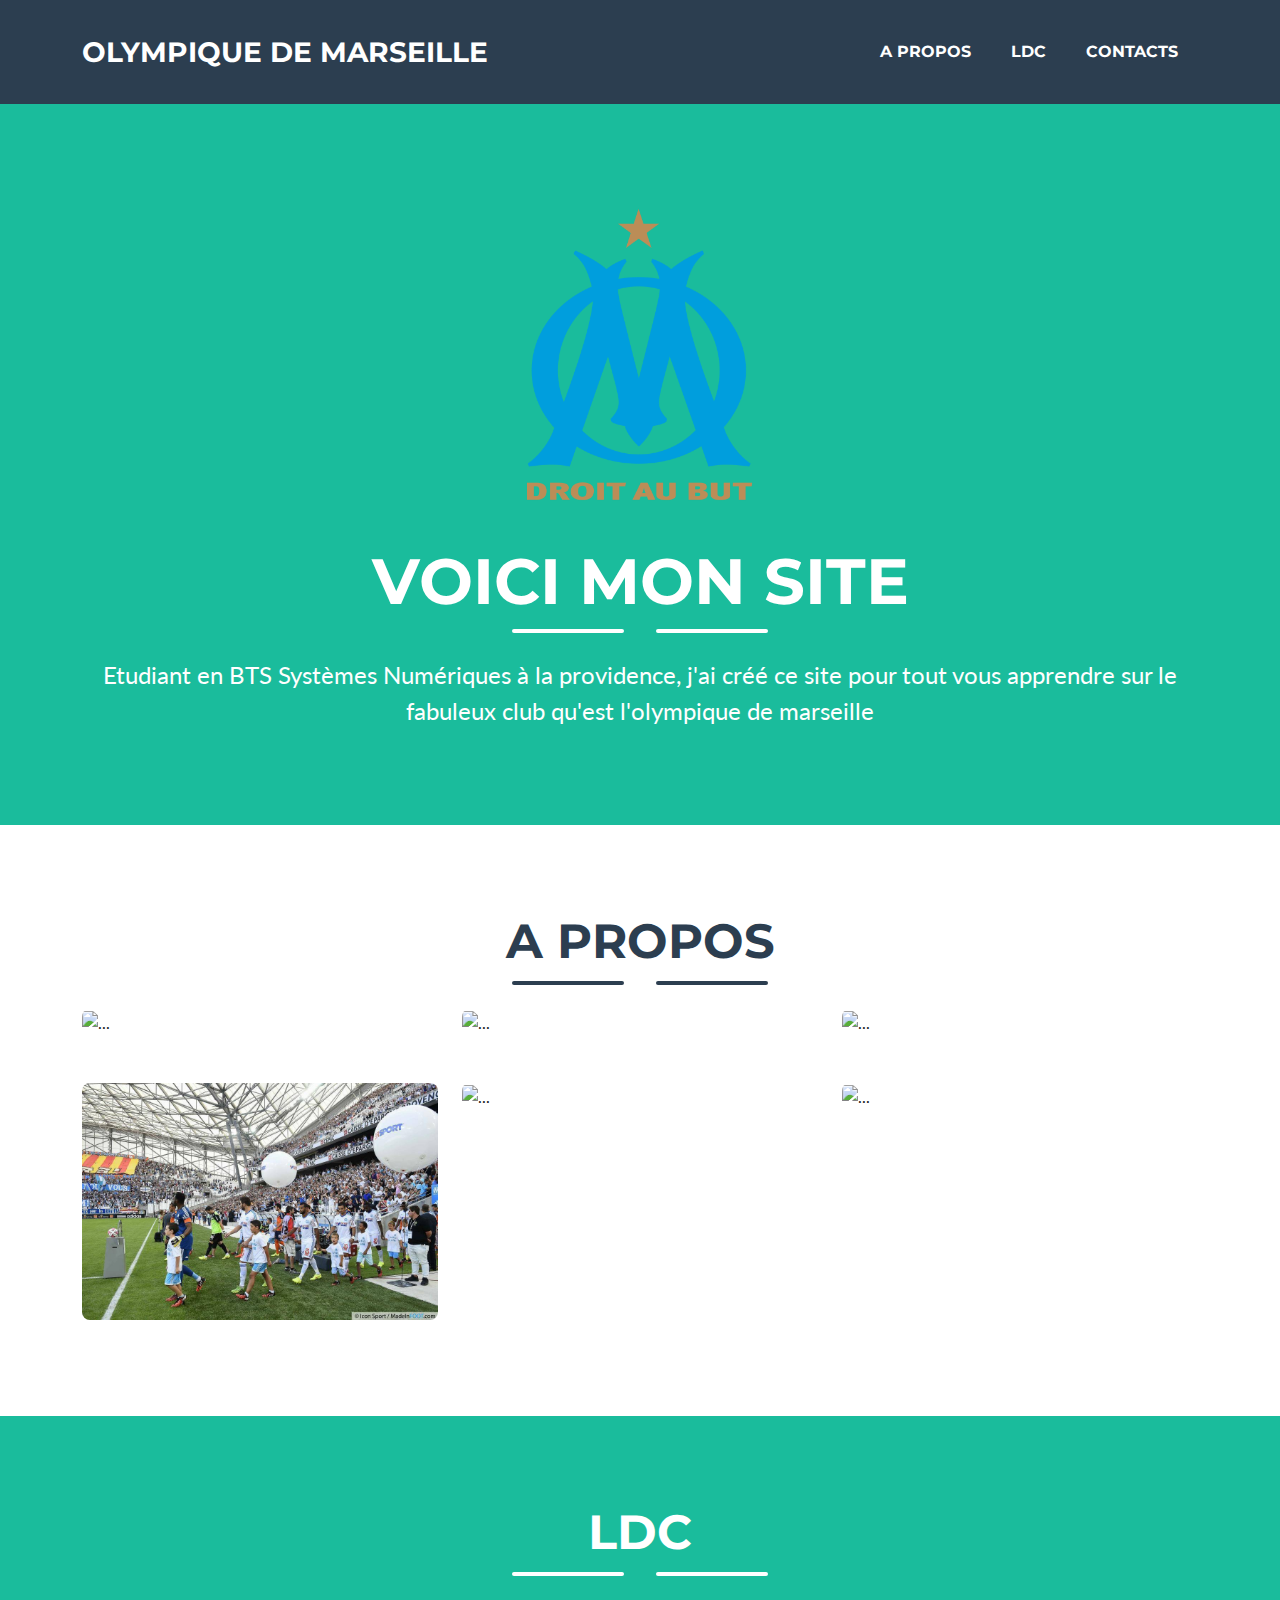
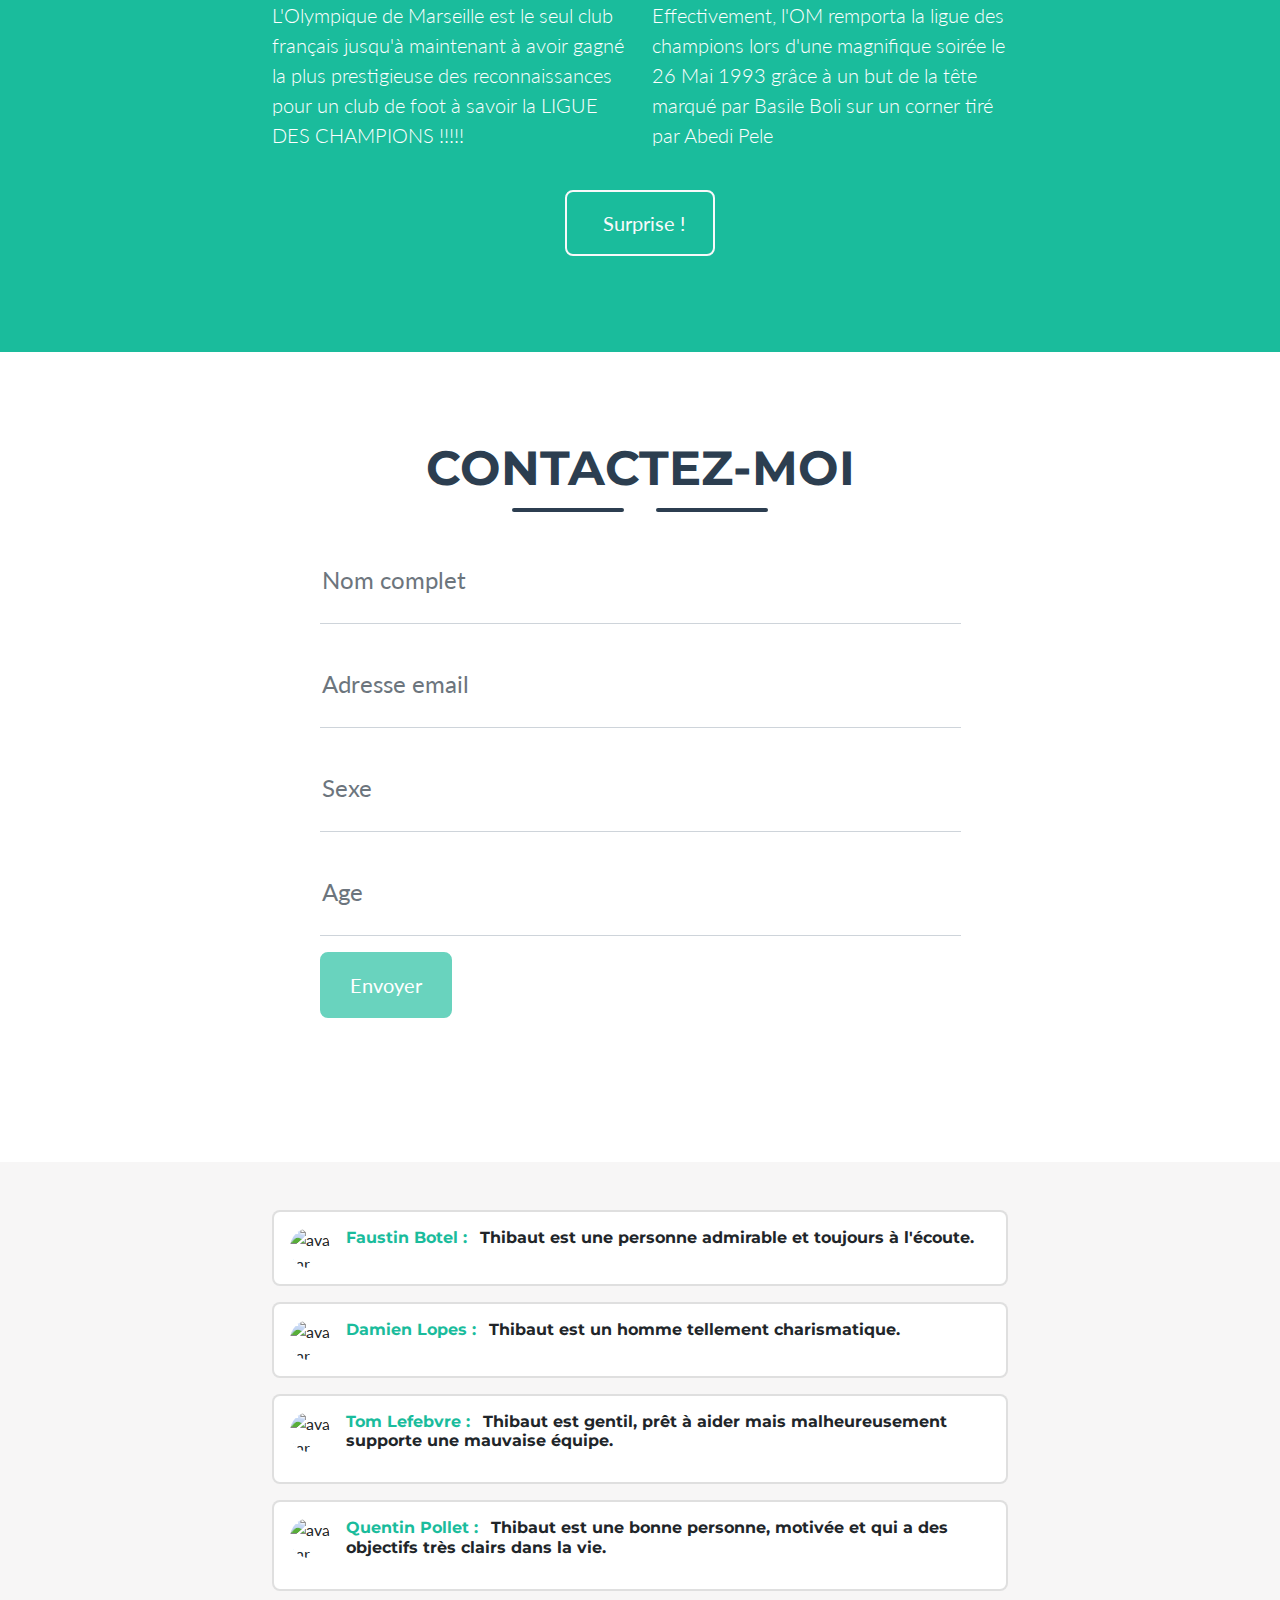
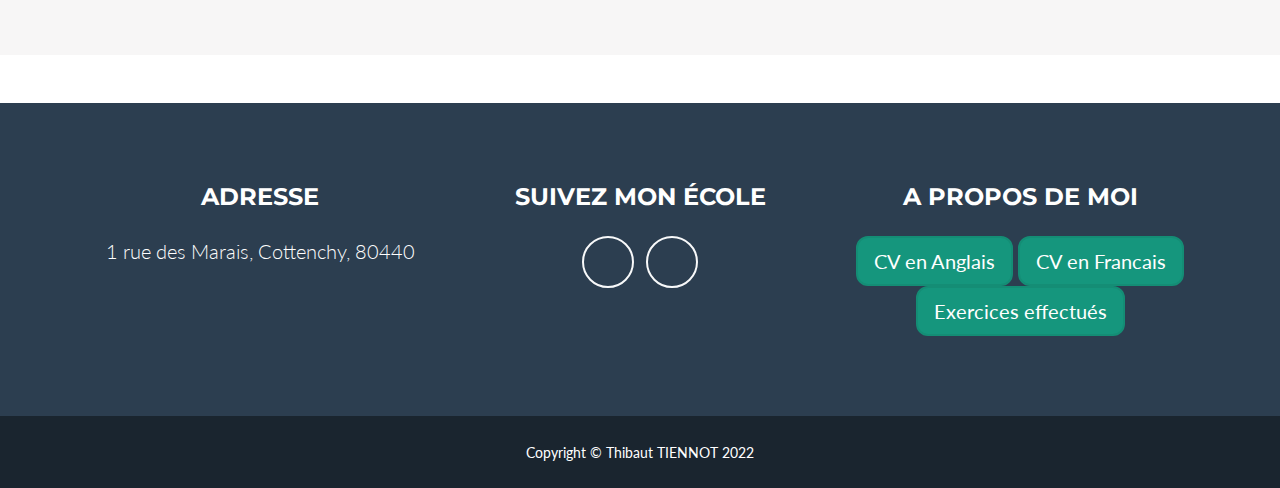
==== commit 06cd0fea: "correction petit bug" ====
--- a/startbootstrap-freelancer-gh-pages/index.html
+++ b/startbootstrap-freelancer-gh-pages/index.html
@@ -177,34 +177,29 @@
                             <!-- Name input-->
                             <div class="form-floating mb-3">
                                 <input class="form-control" id="name" type="text" placeholder="Enter your name..." data-sb-validations="required" />
-                                <label for="name">Full name</label>
+                                <label for="name">Nom complet</label>
                                 <div class="invalid-feedback" data-sb-feedback="name:required">A name is required.</div>
                             </div>
                             <!-- Email address input-->
                             <div class="form-floating mb-3">
                                 <input class="form-control" id="email" type="email" placeholder="name@example.com" data-sb-validations="required,email" />
-                                <label for="email">Email address</label>
+                                <label for="email">Adresse email</label>
                                 <div class="invalid-feedback" data-sb-feedback="email:required">An email is required.</div>
                                 <div class="invalid-feedback" data-sb-feedback="email:email">Email is not valid.</div>
                             </div>
-                            <!-- Phone number input-->
+                            <!-- Sexe input-->
                             <div class="form-floating mb-3">
-                                <input class="form-control" id="phone" type="tel" placeholder="(123) 456-7890" data-sb-validations="required" />
+                                <input class="form-control" id="message" type="tel" placeholder="mettre votre sexe ici." data-sb-validations="required" />
                                 <label for="phone">Sexe</label>
-                                <div class="invalid-feedback" data-sb-feedback="phone:required">A phone number is required.</div>
-                            </div>
-                            <!-- Phone number input-->
+                                <div class="invalid-feedback" data-sb-feedback="phone:required">Un sexe est requis.</div>
+                            </div>
+                            <!-- Age input-->
                                 <div class="form-floating mb-3">
                                     <input class="form-control" id="phone" type="tel" placeholder="(123) 456-7890" data-sb-validations="required" />
                                     <label for="phone">Age</label>
                                     <div class="invalid-feedback" data-sb-feedback="phone:required">Age is required.</div>
                                 </div>
-                            <!-- Message input-->
-                            <div class="form-floating mb-3">
-                                <textarea class="form-control" id="message" placeholder="Enter your message here..." style="height: 10rem" data-sb-validations="required"></textarea>
-                                <label for="message">Message</label>
-                                <div class="invalid-feedback" data-sb-feedback="message:required">A message is required.</div>
-                            </div>
+
                             <!-- Submit success message-->
                             <!---->
                             <!-- This is what your users will see when the form-->
@@ -894,7 +889,6 @@
                     </div>
                 </div>
             </div>
-        </div>
         <!-- Portfolio Modal 3-->
         <div class="portfolio-modal modal fade" id="portfolioModal3" tabindex="-1" aria-labelledby="portfolioModal3" aria-hidden="true">
             <div class="modal-dialog modal-xl">
